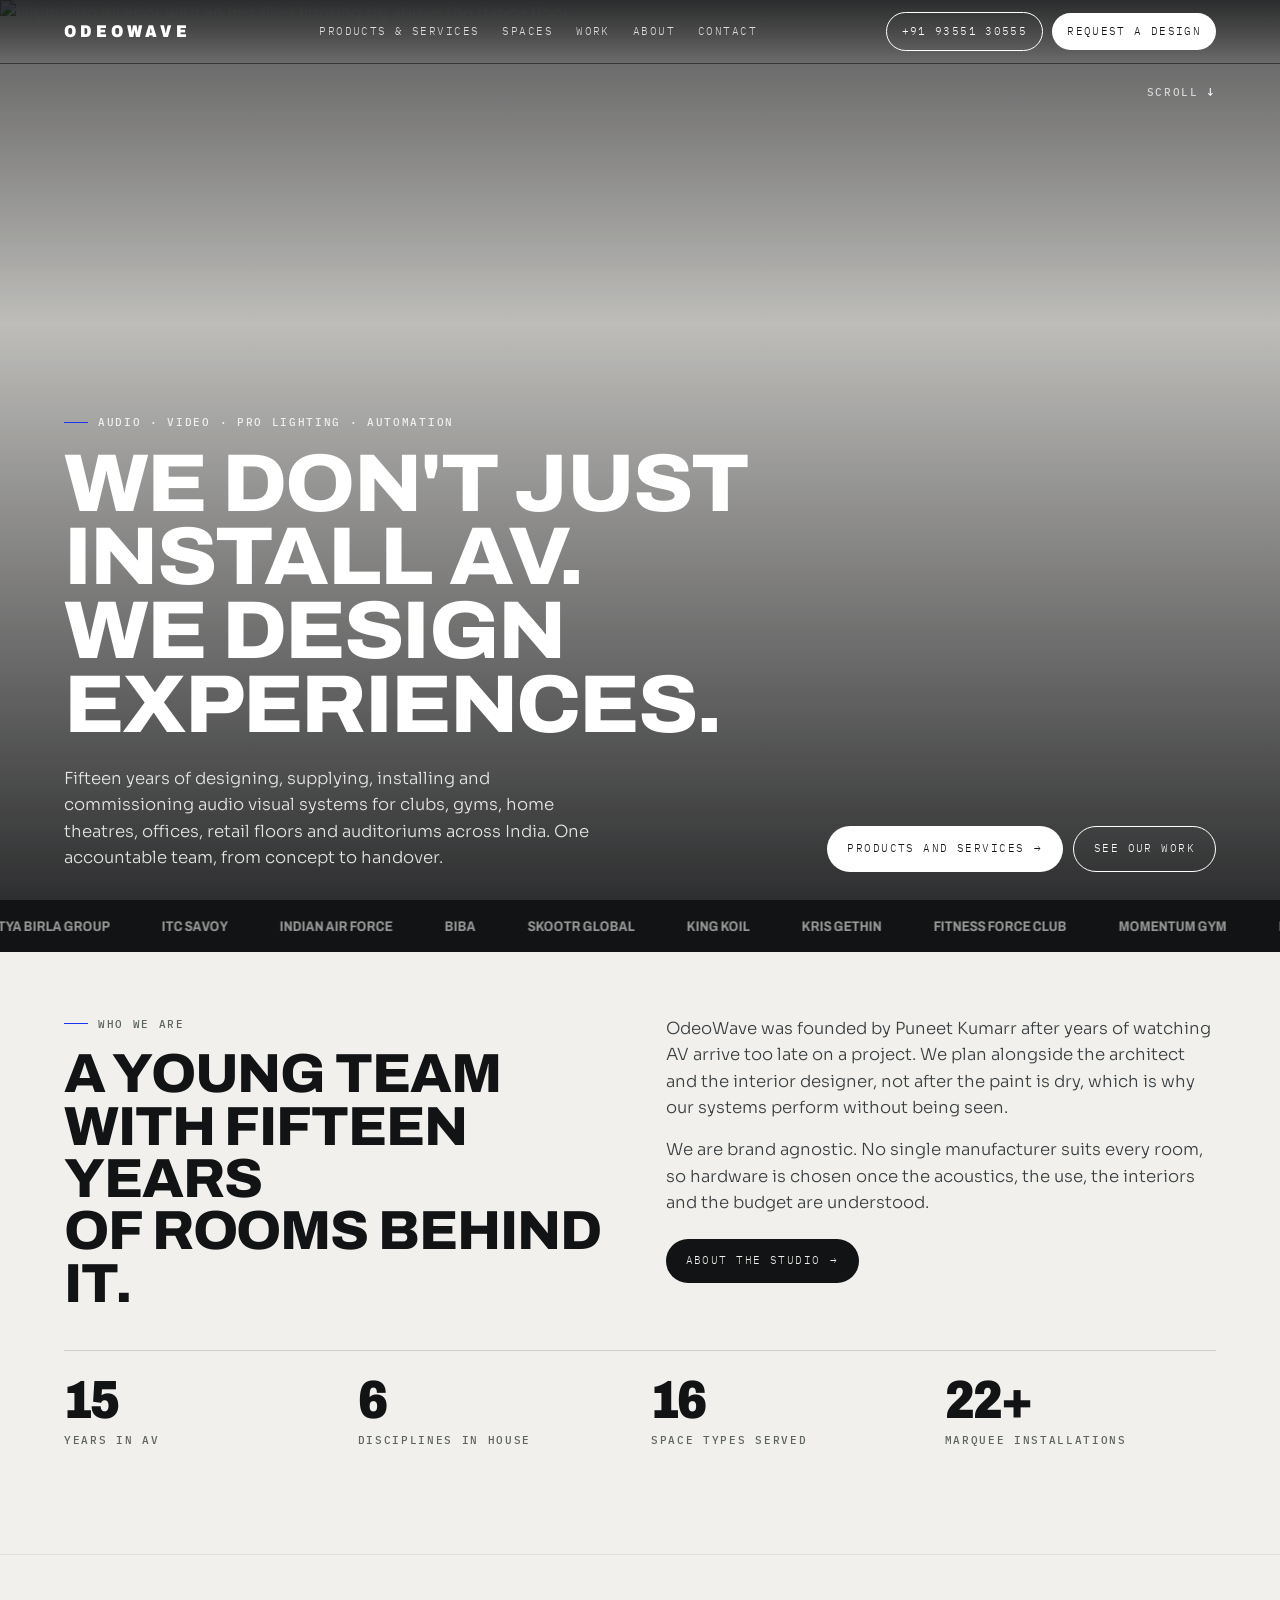
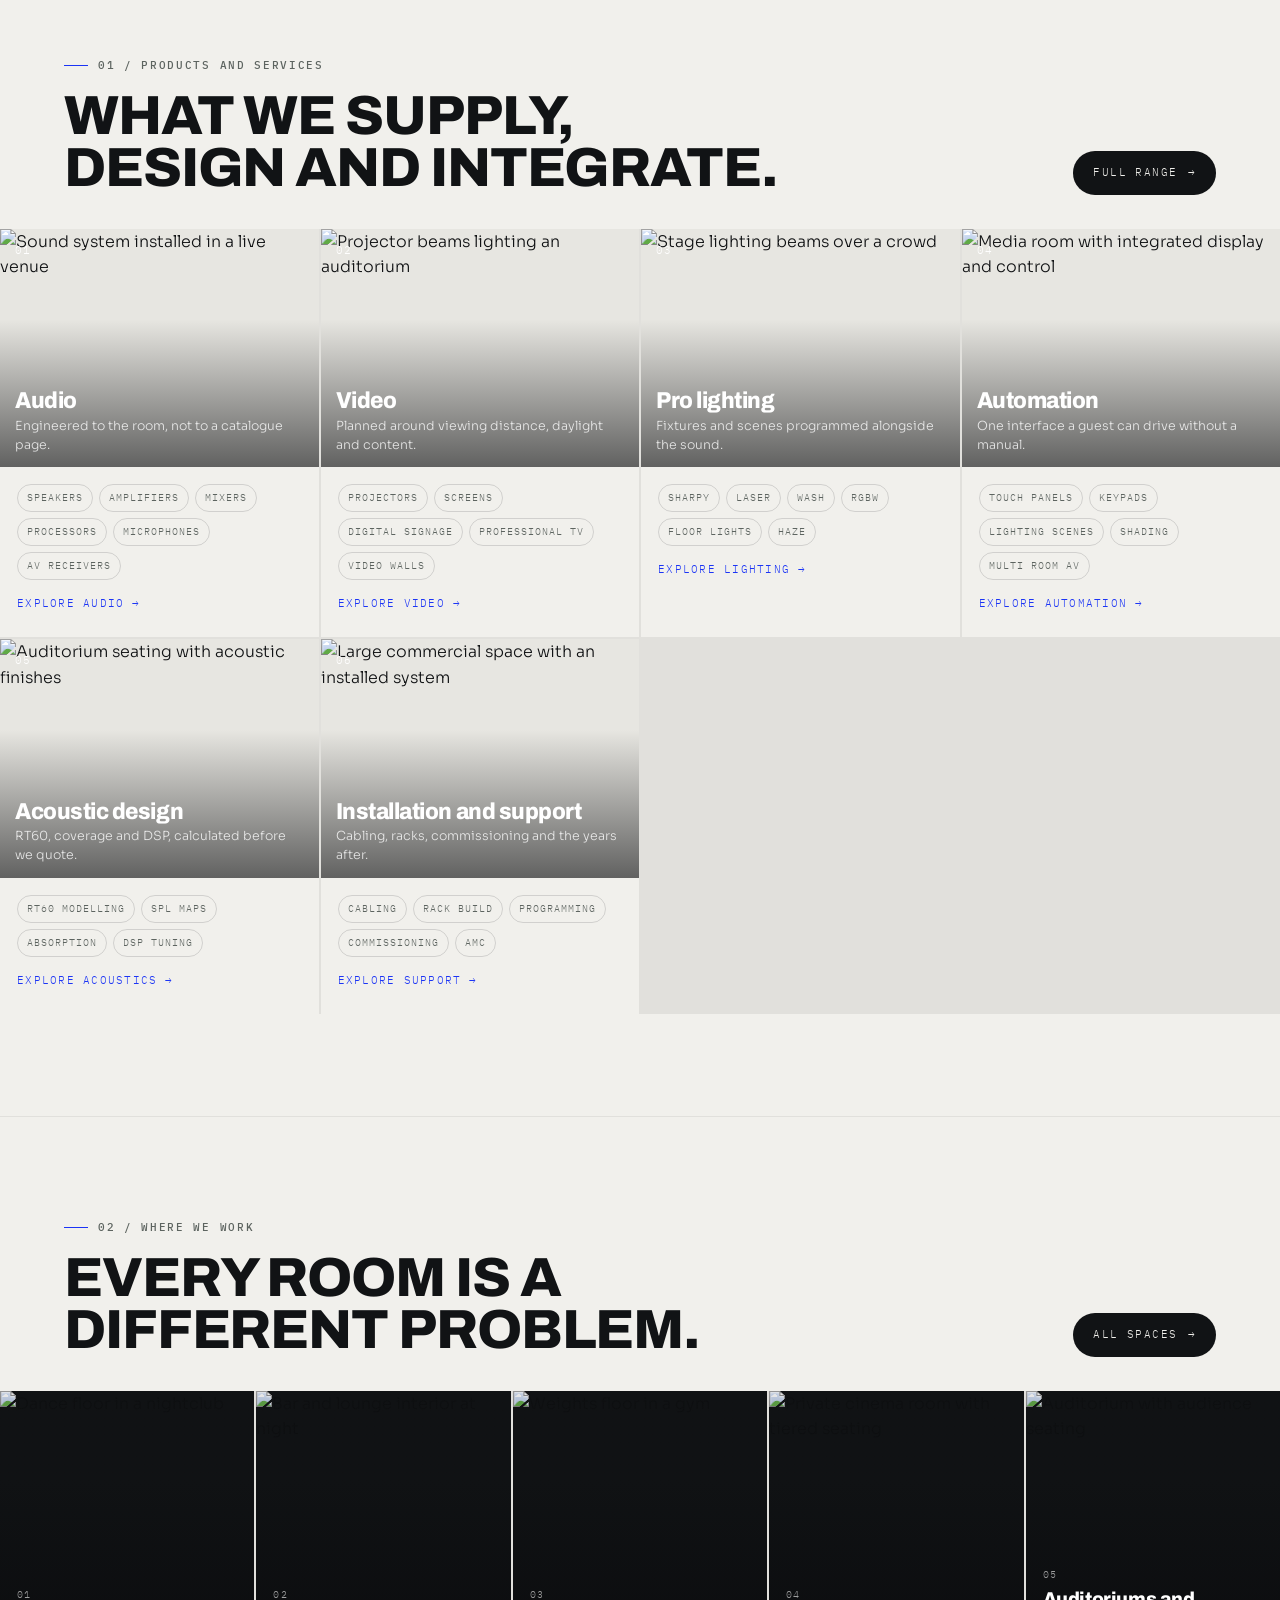
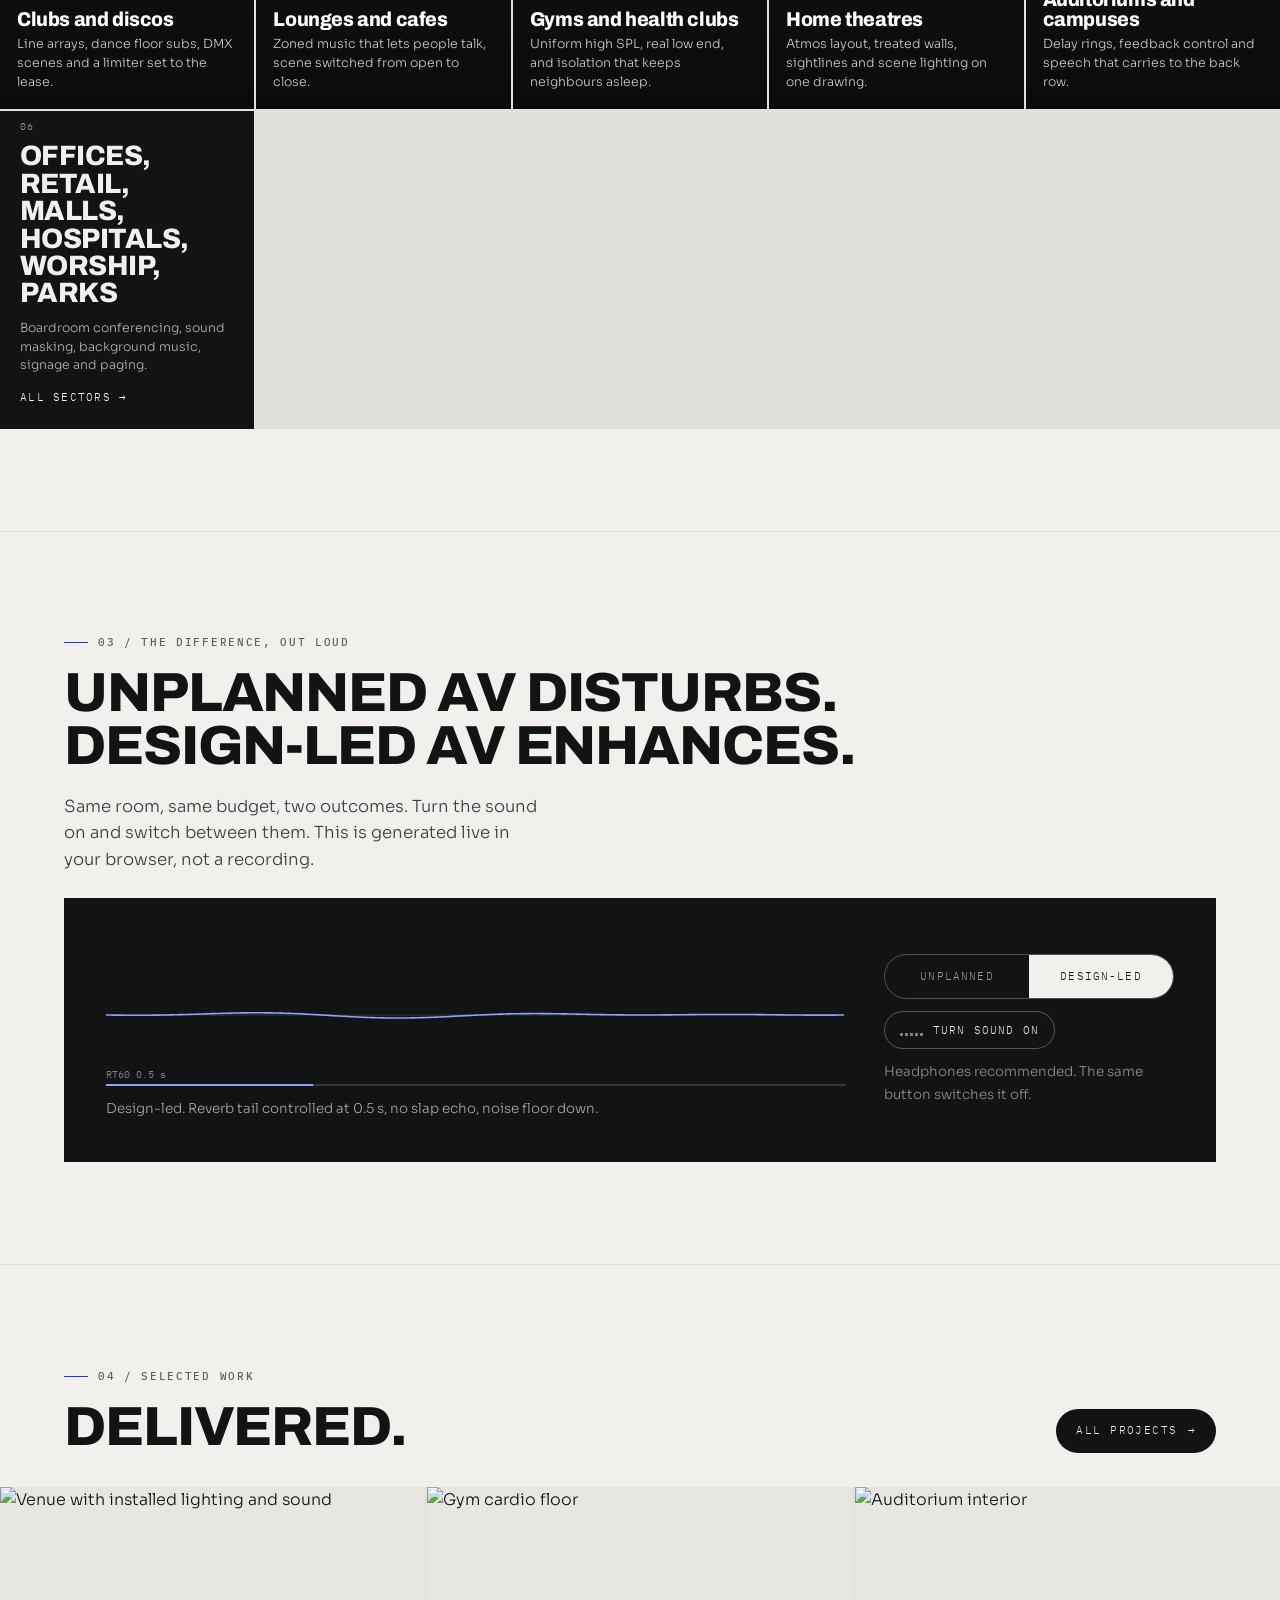
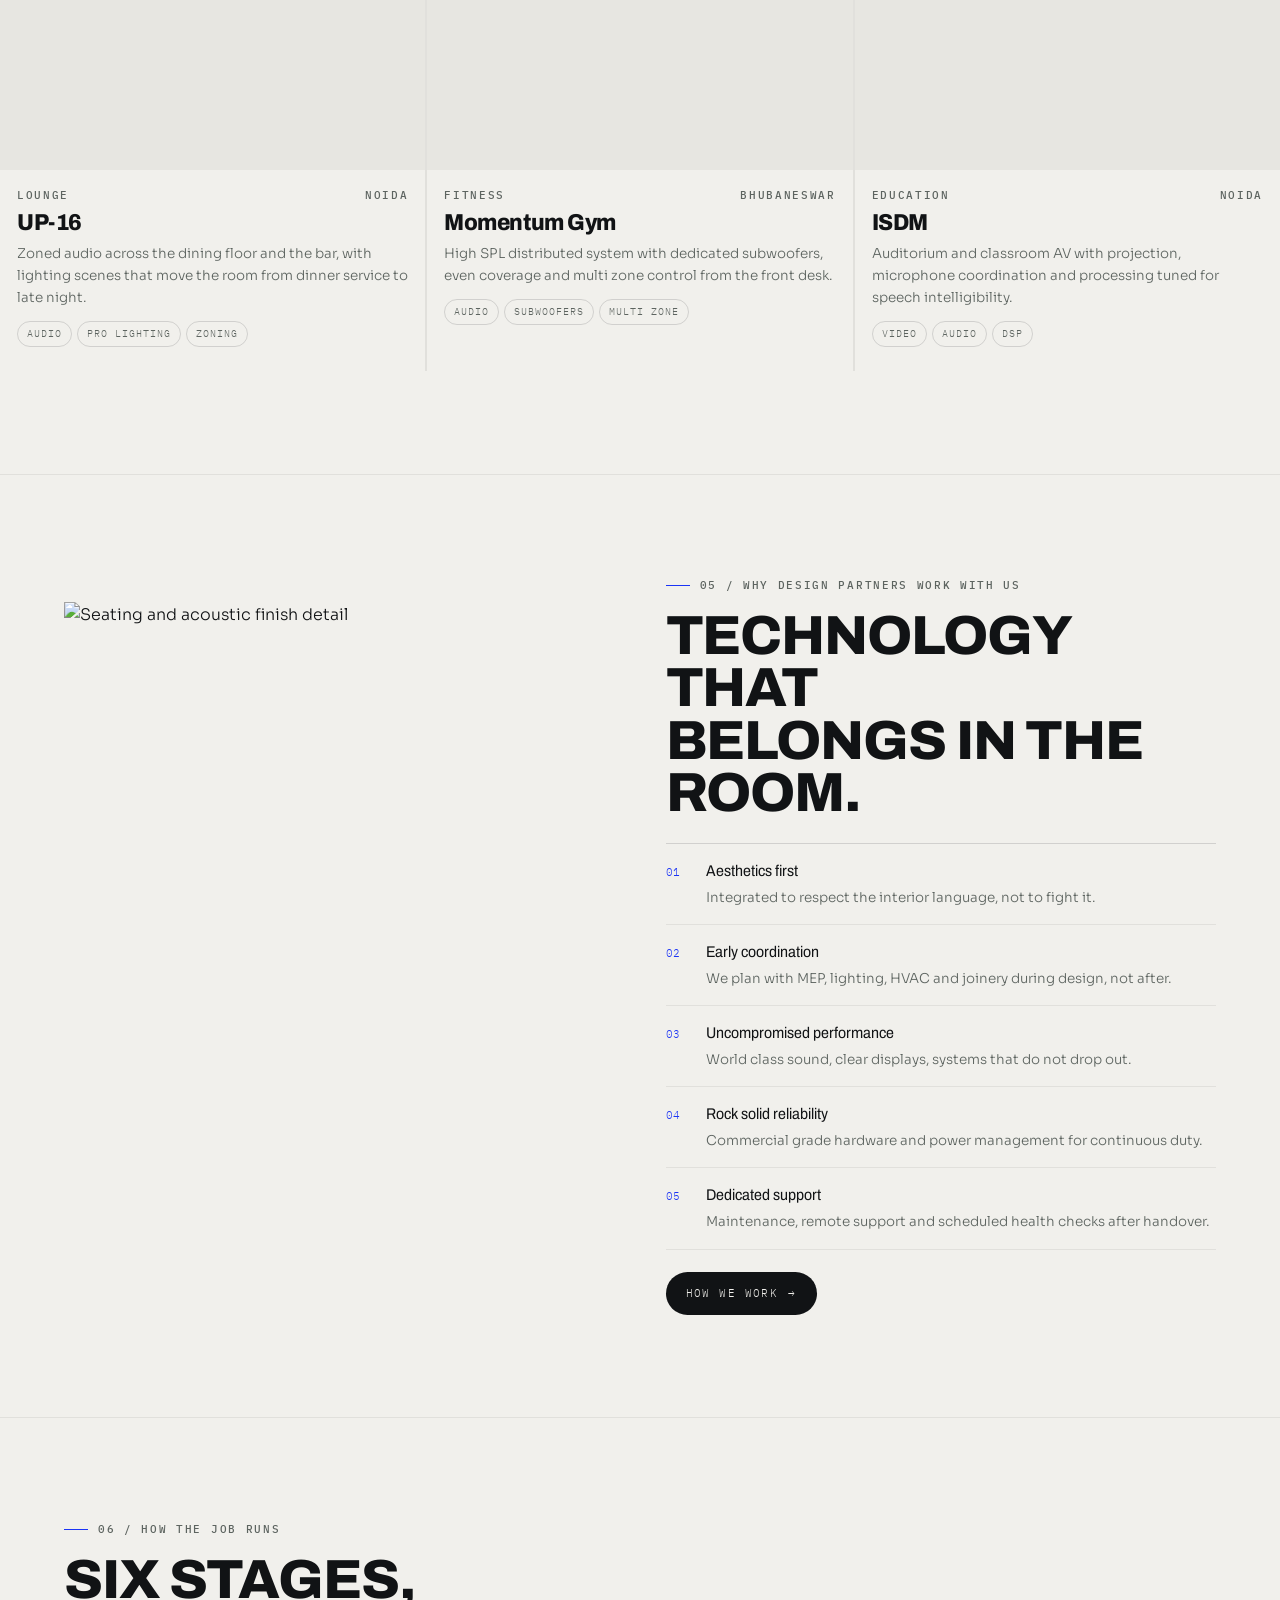
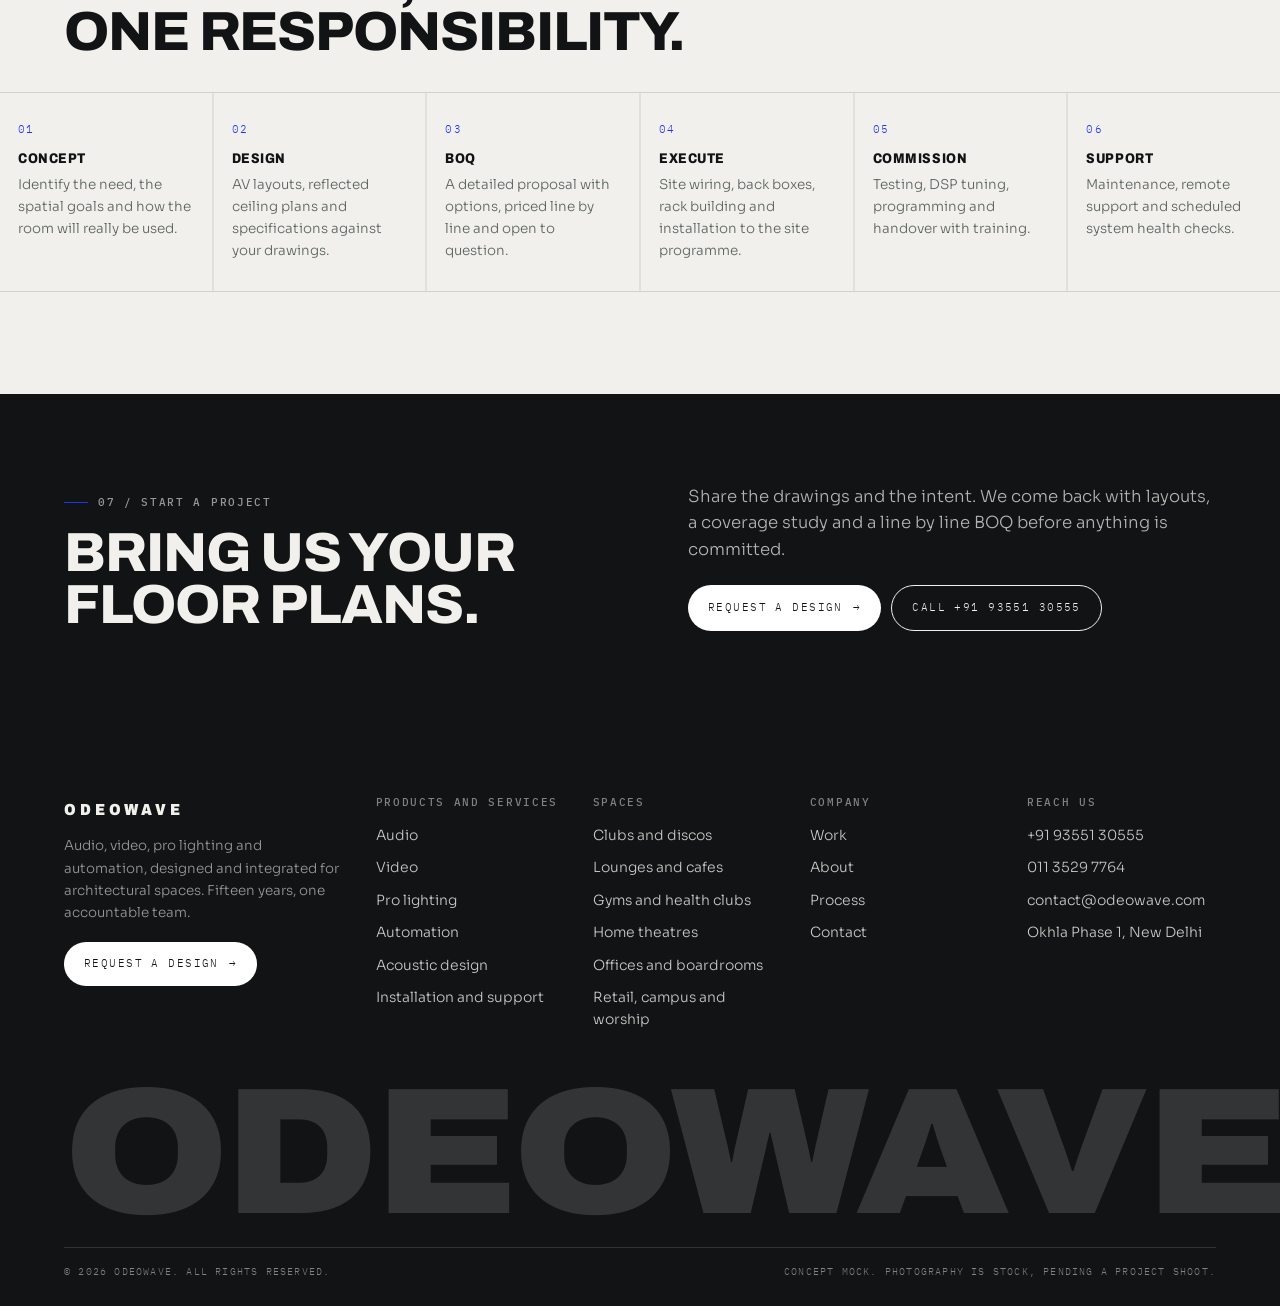
==== index.html @ 8ccaeb29 "first" ====
<!DOCTYPE html>
<html lang="en">
<head>
<meta charset="utf-8">
<meta name="viewport" content="width=device-width, initial-scale=1, viewport-fit=cover">
<title>ODEOWAVE. Audio, video, lighting and automation for architectural spaces.</title>
<meta name="description" content="OdeoWave designs, supplies, installs and commissions audio, video, pro lighting and automation systems for clubs, gyms, home theatres, offices, retail and auditoriums. Okhla, New Delhi.">
<meta name="theme-color" content="#F1F0EC">
<link rel="preconnect" href="https://fonts.googleapis.com">
<link rel="preconnect" href="https://fonts.gstatic.com" crossorigin>
<link href="https://fonts.googleapis.com/css2?family=Archivo:wdth,wght@62..125,400..900&family=IBM+Plex+Mono:wght@400;500&family=Sora:wght@200;300;400;600&display=swap" rel="stylesheet">
<link rel="stylesheet" href="ow.css">
</head>
<body data-page="home">
<div id="site-nav"></div>

<header class="hero">
  <div class="bg">
    <img src="https://images.unsplash.com/photo-1578736641330-3155e606cd40?fm=jpg&q=80&w=2200&auto=format&fit=crop"
         alt="Nightclub interior with an installed lighting rig above the dance floor" fetchpriority="high">
  </div>
  <div class="scrim"></div>
  <div class="scrollcue lbl">Scroll <b>&darr;</b></div>
  <div class="inner">
    <div class="eyebrow rv"><i></i><span class="lbl" style="color:rgba(255,255,255,.82)">Audio &middot; Video &middot; Pro lighting &middot; Automation</span></div>
    <h1 class="rv d1">We don't just install AV.<br> We design experiences.</h1>
    <div class="sub">
      <p class="lead rv d2">Fifteen years of designing, supplying, installing and commissioning audio visual
        systems for clubs, gyms, home theatres, offices, retail floors and auditoriums across India.
        One accountable team, from concept to handover.</p>
      <div class="btnrow rv d3">
        <a class="btn light" href="capabilities.html">Products and services <span class="ar">&rarr;</span></a>
        <a class="btn ghost" href="work.html">See our work</a>
      </div>
    </div>
  </div>
</header>

<div class="logostrip"><div class="run" id="run"></div></div>

<section class="sec tight">
  <div class="split top">
    <div>
      <div class="eyebrow rv"><i></i><span class="lbl">Who we are</span></div>
      <h2 class="rv d1">A young team<br> with fifteen years<br> of rooms behind it.</h2>
    </div>
    <div class="rv d2">
      <p class="lead">OdeoWave was founded by Puneet Kumarr after years of watching AV arrive too late on a
        project. We plan alongside the architect and the interior designer, not after the paint is dry,
        which is why our systems perform without being seen.</p>
      <p class="lead" style="margin-top:15px">We are brand agnostic. No single manufacturer suits every room,
        so hardware is chosen once the acoustics, the use, the interiors and the budget are understood.</p>
      <div class="btnrow" style="margin-top:22px"><a class="btn" href="about.html">About the studio <span class="ar">&rarr;</span></a></div>
    </div>
  </div>
  <div class="stats rv d2">
    <div class="stat"><b>15</b><span class="lbl">Years in AV</span></div>
    <div class="stat"><b>6</b><span class="lbl">Disciplines in house</span></div>
    <div class="stat"><b>16</b><span class="lbl">Space types served</span></div>
    <div class="stat"><b>22+</b><span class="lbl">Marquee installations</span></div>
  </div>
</section>

<section class="sec flush" id="services">
  <div class="head">
    <div>
      <div class="eyebrow rv"><i></i><span class="lbl">01 / Products and services</span></div>
      <h2 class="rv d1">What we supply,<br> design and integrate.</h2>
    </div>
    <a class="btn rv d2" href="capabilities.html">Full range <span class="ar">&rarr;</span></a>
  </div>

  <div class="grid-3 rv d1">
    <a class="card" href="capabilities.html#audio">
      <div class="ph">
        <img src="https://images.unsplash.com/photo-1544785316-6e58aed68a50?fm=jpg&q=75&w=1000&auto=format&fit=crop" alt="Sound system installed in a live venue" loading="lazy">
        <span class="num">01</span>
        <div class="cap"><h3>Audio</h3><p>Engineered to the room, not to a catalogue page.</p></div>
      </div>
      <div class="body">
        <ul><li>Speakers</li><li>Amplifiers</li><li>Mixers</li><li>Processors</li><li>Microphones</li><li>AV receivers</li></ul>
        <span class="go">Explore audio <span class="ar">&rarr;</span></span>
      </div>
    </a>
    <a class="card" href="capabilities.html#video">
      <div class="ph">
        <img src="https://images.unsplash.com/photo-1762541693135-fb989de961e1?fm=jpg&q=75&w=1000&auto=format&fit=crop" alt="Projector beams lighting an auditorium" loading="lazy">
        <span class="num">02</span>
        <div class="cap"><h3>Video</h3><p>Planned around viewing distance, daylight and content.</p></div>
      </div>
      <div class="body">
        <ul><li>Projectors</li><li>Screens</li><li>Digital signage</li><li>Professional TV</li><li>Video walls</li></ul>
        <span class="go">Explore video <span class="ar">&rarr;</span></span>
      </div>
    </a>
    <a class="card" href="capabilities.html#lighting">
      <div class="ph">
        <img src="https://images.unsplash.com/photo-1630395822970-acd6a691d97e?fm=jpg&q=75&w=1000&auto=format&fit=crop" alt="Stage lighting beams over a crowd" loading="lazy">
        <span class="num">03</span>
        <div class="cap"><h3>Pro lighting</h3><p>Fixtures and scenes programmed alongside the sound.</p></div>
      </div>
      <div class="body">
        <ul><li>Sharpy</li><li>Laser</li><li>Wash</li><li>RGBW</li><li>Floor lights</li><li>Haze</li></ul>
        <span class="go">Explore lighting <span class="ar">&rarr;</span></span>
      </div>
    </a>
    <a class="card" href="capabilities.html#automation">
      <div class="ph">
        <img src="https://images.unsplash.com/photo-1647471922959-e5515db63a28?fm=jpg&q=75&w=1000&auto=format&fit=crop" alt="Media room with integrated display and control" loading="lazy">
        <span class="num">04</span>
        <div class="cap"><h3>Automation</h3><p>One interface a guest can drive without a manual.</p></div>
      </div>
      <div class="body">
        <ul><li>Touch panels</li><li>Keypads</li><li>Lighting scenes</li><li>Shading</li><li>Multi room AV</li></ul>
        <span class="go">Explore automation <span class="ar">&rarr;</span></span>
      </div>
    </a>
    <a class="card" href="capabilities.html#acoustics">
      <div class="ph">
        <img src="https://images.unsplash.com/photo-1687773448285-50ee470e5583?fm=jpg&q=75&w=1000&auto=format&fit=crop" alt="Auditorium seating with acoustic finishes" loading="lazy">
        <span class="num">05</span>
        <div class="cap"><h3>Acoustic design</h3><p>RT60, coverage and DSP, calculated before we quote.</p></div>
      </div>
      <div class="body">
        <ul><li>RT60 modelling</li><li>SPL maps</li><li>Absorption</li><li>DSP tuning</li></ul>
        <span class="go">Explore acoustics <span class="ar">&rarr;</span></span>
      </div>
    </a>
    <a class="card" href="capabilities.html#service">
      <div class="ph">
        <img src="https://images.unsplash.com/photo-1623874514711-0f321325f318?fm=jpg&q=75&w=1000&auto=format&fit=crop" alt="Large commercial space with an installed system" loading="lazy">
        <span class="num">06</span>
        <div class="cap"><h3>Installation and support</h3><p>Cabling, racks, commissioning and the years after.</p></div>
      </div>
      <div class="body">
        <ul><li>Cabling</li><li>Rack build</li><li>Programming</li><li>Commissioning</li><li>AMC</li></ul>
        <span class="go">Explore support <span class="ar">&rarr;</span></span>
      </div>
    </a>
  </div>
</section>

<section class="sec flush" id="spaces">
  <div class="head">
    <div>
      <div class="eyebrow rv"><i></i><span class="lbl">02 / Where we work</span></div>
      <h2 class="rv d1">Every room is a<br> different problem.</h2>
    </div>
    <a class="btn rv d2" href="spaces.html">All spaces <span class="ar">&rarr;</span></a>
  </div>
  <div class="tiles rv d1">
    <a class="tile" href="spaces.html#clubs">
      <img src="https://images.unsplash.com/photo-1545128485-c400e7702796?fm=jpg&q=75&w=900&auto=format&fit=crop" alt="Dance floor in a nightclub" loading="lazy">
      <div class="txt"><span class="k">01</span><h3>Clubs and discos</h3><p>Line arrays, dance floor subs, DMX scenes and a limiter set to the lease.</p></div>
    </a>
    <a class="tile" href="spaces.html#lounges">
      <img src="https://images.unsplash.com/photo-1569924995012-c4c706bfcd51?fm=jpg&q=75&w=900&auto=format&fit=crop" alt="Bar and lounge interior at night" loading="lazy">
      <div class="txt"><span class="k">02</span><h3>Lounges and cafes</h3><p>Zoned music that lets people talk, scene switched from open to close.</p></div>
    </a>
    <a class="tile" href="spaces.html#gyms">
      <img src="https://images.unsplash.com/photo-1623874514711-0f321325f318?fm=jpg&q=75&w=900&auto=format&fit=crop" alt="Weights floor in a gym" loading="lazy">
      <div class="txt"><span class="k">03</span><h3>Gyms and health clubs</h3><p>Uniform high SPL, real low end, and isolation that keeps neighbours asleep.</p></div>
    </a>
    <a class="tile" href="spaces.html#theatres">
      <img src="https://images.unsplash.com/photo-1759230766134-e3ff1c27d20e?fm=jpg&q=75&w=900&auto=format&fit=crop" alt="Private cinema room with tiered seating" loading="lazy">
      <div class="txt"><span class="k">04</span><h3>Home theatres</h3><p>Atmos layout, treated walls, sightlines and scene lighting on one drawing.</p></div>
    </a>
    <a class="tile" href="spaces.html#campus">
      <img src="https://images.unsplash.com/photo-1621276336795-925346853745?fm=jpg&q=75&w=900&auto=format&fit=crop" alt="Auditorium with audience seating" loading="lazy">
      <div class="txt"><span class="k">05</span><h3>Auditoriums and campuses</h3><p>Delay rings, feedback control and speech that carries to the back row.</p></div>
    </a>
    <a class="tile type" href="spaces.html#more">
      <div class="txt">
        <span class="k">06</span>
        <h3>Offices, retail,<br> malls, hospitals,<br> worship, parks</h3>
        <p style="color:rgba(241,240,236,.72);margin-top:12px">Boardroom conferencing, sound masking,
          background music, signage and paging.</p>
        <span class="go" style="color:#fff;display:inline-flex;gap:8px;margin-top:14px;font-family:var(--mono);font-size:10.5px;letter-spacing:.12em;text-transform:uppercase">All sectors <span class="ar">&rarr;</span></span>
      </div>
    </a>
  </div>
</section>

<section class="sec" id="demo">
  <div class="eyebrow rv"><i></i><span class="lbl">03 / The difference, out loud</span></div>
  <div class="head" style="margin-bottom:24px">
    <h2 class="rv d1">Unplanned AV disturbs.<br> Design-led AV enhances.</h2>
    <p class="lead rv d2" style="max-width:40ch">Same room, same budget, two outcomes. Turn the sound on and
      switch between them. This is generated live in your browser, not a recording.</p>
  </div>
  <div class="demo rv d2">
    <div>
      <canvas id="dCv" aria-hidden="true"></canvas>
      <p class="small" id="dTxt" style="color:rgba(241,240,236,.66);margin-top:8px">
        Design-led. Reverb tail controlled at 0.5 s, no slap echo, noise floor down.</p>
    </div>
    <div>
      <div class="switch" role="group" aria-label="Compare approaches">
        <button id="dRaw" aria-pressed="false">Unplanned</button>
        <button id="dFix" aria-pressed="true">Design-led</button>
      </div>
      <button class="snd" id="snd" aria-pressed="false">
        <span class="meter" id="meter"><i></i><i></i><i></i><i></i><i></i></span>
        <span id="sndTxt">Turn sound on</span>
      </button>
      <p class="small" style="color:rgba(241,240,236,.55);margin-top:12px">Headphones recommended.
        The same button switches it off.</p>
    </div>
  </div>
</section>

<section class="sec flush" id="work">
  <div class="head">
    <div>
      <div class="eyebrow rv"><i></i><span class="lbl">04 / Selected work</span></div>
      <h2 class="rv d1">Delivered.</h2>
    </div>
    <a class="btn rv d2" href="work.html">All projects <span class="ar">&rarr;</span></a>
  </div>
  <div class="proj rv d1">
    <a class="pcard" href="work.html">
      <div class="ph"><img src="https://images.unsplash.com/photo-1574155376612-bfa4ed8aabfd?fm=jpg&q=75&w=1000&auto=format&fit=crop" alt="Venue with installed lighting and sound" loading="lazy"></div>
      <div class="meta">
        <div class="row"><span class="lbl">Lounge</span><span class="lbl">Noida</span></div>
        <h3>UP-16</h3>
        <p class="small">Zoned audio across the dining floor and the bar, with lighting scenes that move the
          room from dinner service to late night.</p>
        <div class="sp"><span>Audio</span><span>Pro lighting</span><span>Zoning</span></div>
      </div>
    </a>
    <a class="pcard" href="work.html">
      <div class="ph"><img src="https://images.unsplash.com/photo-1761971976282-b2bb051a5474?fm=jpg&q=75&w=1000&auto=format&fit=crop" alt="Gym cardio floor" loading="lazy"></div>
      <div class="meta">
        <div class="row"><span class="lbl">Fitness</span><span class="lbl">Bhubaneswar</span></div>
        <h3>Momentum Gym</h3>
        <p class="small">High SPL distributed system with dedicated subwoofers, even coverage and multi zone
          control from the front desk.</p>
        <div class="sp"><span>Audio</span><span>Subwoofers</span><span>Multi zone</span></div>
      </div>
    </a>
    <a class="pcard" href="work.html">
      <div class="ph"><img src="https://images.unsplash.com/photo-1749900075879-5b8fd33be4f5?fm=jpg&q=75&w=1000&auto=format&fit=crop" alt="Auditorium interior" loading="lazy"></div>
      <div class="meta">
        <div class="row"><span class="lbl">Education</span><span class="lbl">Noida</span></div>
        <h3>ISDM</h3>
        <p class="small">Auditorium and classroom AV with projection, microphone coordination and processing
          tuned for speech intelligibility.</p>
        <div class="sp"><span>Video</span><span>Audio</span><span>DSP</span></div>
      </div>
    </a>
  </div>
</section>

<section class="sec" id="why">
  <div class="split">
    <div class="ph rv">
      <img src="https://images.unsplash.com/photo-1687773449677-2d9a4c76f66e?fm=jpg&q=75&w=1000&auto=format&fit=crop" alt="Seating and acoustic finish detail" loading="lazy">
    </div>
    <div class="rv d1">
      <div class="eyebrow"><i></i><span class="lbl">05 / Why design partners work with us</span></div>
      <h2>Technology that<br> belongs in the room.</h2>
      <ul class="reasons">
        <li><span>01</span><div><b>Aesthetics first</b><p class="small">Integrated to respect the interior language, not to fight it.</p></div></li>
        <li><span>02</span><div><b>Early coordination</b><p class="small">We plan with MEP, lighting, HVAC and joinery during design, not after.</p></div></li>
        <li><span>03</span><div><b>Uncompromised performance</b><p class="small">World class sound, clear displays, systems that do not drop out.</p></div></li>
        <li><span>04</span><div><b>Rock solid reliability</b><p class="small">Commercial grade hardware and power management for continuous duty.</p></div></li>
        <li><span>05</span><div><b>Dedicated support</b><p class="small">Maintenance, remote support and scheduled health checks after handover.</p></div></li>
      </ul>
      <div class="btnrow" style="margin-top:22px"><a class="btn" href="about.html">How we work <span class="ar">&rarr;</span></a></div>
    </div>
  </div>
</section>

<section class="sec flush" id="process">
  <div class="head">
    <div>
      <div class="eyebrow rv"><i></i><span class="lbl">06 / How the job runs</span></div>
      <h2 class="rv d1">Six stages,<br> one responsibility.</h2>
    </div>
  </div>
  <div class="steps rv d1">
    <div class="step"><span class="n">01</span><h4>Concept</h4><p class="small">Identify the need, the spatial goals and how the room will really be used.</p></div>
    <div class="step"><span class="n">02</span><h4>Design</h4><p class="small">AV layouts, reflected ceiling plans and specifications against your drawings.</p></div>
    <div class="step"><span class="n">03</span><h4>BOQ</h4><p class="small">A detailed proposal with options, priced line by line and open to question.</p></div>
    <div class="step"><span class="n">04</span><h4>Execute</h4><p class="small">Site wiring, back boxes, rack building and installation to the site programme.</p></div>
    <div class="step"><span class="n">05</span><h4>Commission</h4><p class="small">Testing, DSP tuning, programming and handover with training.</p></div>
    <div class="step"><span class="n">06</span><h4>Support</h4><p class="small">Maintenance, remote support and scheduled system health checks.</p></div>
  </div>
</section>

<section class="band">
  <div>
    <div class="eyebrow"><i></i><span class="lbl" style="color:rgba(241,240,236,.6)">07 / Start a project</span></div>
    <h2>Bring us your<br> floor plans.</h2>
  </div>
  <div style="max-width:44ch">
    <p class="lead">Share the drawings and the intent. We come back with layouts, a coverage study and a line
      by line BOQ before anything is committed.</p>
    <div class="btnrow" style="margin-top:22px">
      <a class="btn light" href="contact.html">Request a design <span class="ar">&rarr;</span></a>
      <a class="btn ghost" href="tel:+919355130555">Call +91 93551 30555</a>
    </div>
  </div>
</section>

<div id="site-footer"></div>
<script src="ow.js"></script>
</body>
</html>
---- ow.css ----
/* ============================================================
   ODEOWAVE. Pitch mock. Shared stylesheet.
   Breakpoints: 1180 / 980 / 820 / 640 / 430
   ============================================================ */
:root{
  --paper:#F1F0EC; --paper-2:#E7E6E1; --ink:#111315; --ink-soft:#3A3F42;
  --mute:#5D6460; --line:rgba(17,19,21,.14); --line-soft:rgba(17,19,21,.07);
  --signal:#1B34F5; --hot:#D2551F;
  --pad:clamp(18px,5vw,80px);
  --display:"Archivo","Helvetica Neue",Arial,sans-serif;
  --body:"Sora","Helvetica Neue",Arial,sans-serif;
  --mono:"IBM Plex Mono",ui-monospace,Menlo,monospace;
  --nav-h:64px;
}
*{box-sizing:border-box}
html,body{margin:0;padding:0;max-width:100%}
html{scroll-behavior:smooth;-webkit-text-size-adjust:100%}
body{background:var(--paper);color:var(--ink);font-family:var(--body);font-weight:300;font-size:16px;
  line-height:1.6;-webkit-font-smoothing:antialiased;overflow-x:hidden}
body.lock{overflow:hidden}
img{display:block;max-width:100%;height:auto}
a{color:inherit;text-decoration:none}
button{font:inherit;color:inherit;background:none;border:0;cursor:pointer}
:focus-visible{outline:2px solid var(--signal);outline-offset:3px}
::selection{background:var(--signal);color:#fff}

h1,h2,h3,h4{margin:0;font-family:var(--display);font-weight:800;line-height:.98;letter-spacing:-.02em;
  overflow-wrap:break-word}
h1{font-size:clamp(34px,6.4vw,104px);line-height:.9;font-variation-settings:"wdth" 106;text-transform:uppercase}
h2{font-size:clamp(26px,4.3vw,60px);font-variation-settings:"wdth" 102;text-transform:uppercase;line-height:.95}
h3{font-size:clamp(17px,1.8vw,23px);font-variation-settings:"wdth" 94}
h4{font-size:14px;font-variation-settings:"wdth" 86;text-transform:uppercase;letter-spacing:.04em}
p{margin:0}
.lead{font-size:clamp(15px,1.3vw,18.5px);line-height:1.6;color:var(--ink-soft);max-width:62ch}
.small{font-size:13.5px;color:var(--mute);line-height:1.65}
.lbl{font-family:var(--mono);font-size:10.5px;font-weight:500;letter-spacing:.16em;text-transform:uppercase;color:var(--mute)}
.lbl b{color:var(--ink);font-weight:500}
.eyebrow{display:flex;align-items:center;gap:10px;margin-bottom:16px;flex-wrap:wrap}
.eyebrow i{display:block;width:24px;height:1px;background:var(--signal);font-style:normal;flex:none}

/* ---------------- nav ---------------- */
.nav{position:fixed;top:0;left:0;right:0;z-index:70;min-height:var(--nav-h);display:flex;align-items:center;
  justify-content:space-between;gap:12px;padding:0 var(--pad);
  border-bottom:1px solid transparent;transition:background .4s,border-color .4s,color .4s}
.nav.solid{background:rgba(241,240,236,.94);backdrop-filter:blur(12px);border-color:var(--line-soft)}
.nav.onhero{color:#fff;background:linear-gradient(180deg,rgba(8,9,11,.55),rgba(8,9,11,0))}
.nav.onhero.solid{background:linear-gradient(180deg,rgba(8,9,11,.72),rgba(8,9,11,.28));
  backdrop-filter:blur(6px);border-color:rgba(255,255,255,.14)}
.nav.onhero .navlinks a{opacity:.82}
.nav.onhero .navlinks a:hover,.nav.onhero .navlinks a[aria-current="page"]{opacity:1}
.brand{font-family:var(--display);font-weight:900;font-size:17px;letter-spacing:.24em;
  font-variation-settings:"wdth" 86;white-space:nowrap}
.navlinks{display:flex;gap:clamp(14px,1.8vw,26px)}
.navlinks a{font-family:var(--mono);font-size:11px;letter-spacing:.13em;text-transform:uppercase;
  opacity:.72;transition:opacity .3s;white-space:nowrap}
.navlinks a:hover,.navlinks a[aria-current="page"]{opacity:1}
.navright{display:flex;gap:9px;align-items:center}
.burger{display:none;width:42px;height:42px;border:1px solid currentColor;border-radius:50%;
  align-items:center;justify-content:center;flex-direction:column;gap:4px;opacity:.85;flex:none}
.burger i{display:block;width:15px;height:1.4px;background:currentColor;transition:transform .35s,opacity .3s}
body.menu .burger i:nth-child(1){transform:translateY(5.4px) rotate(45deg)}
body.menu .burger i:nth-child(2){opacity:0}
body.menu .burger i:nth-child(3){transform:translateY(-5.4px) rotate(-45deg)}

.drawer{position:fixed;inset:0;z-index:65;background:var(--ink);color:var(--paper);
  padding:calc(var(--nav-h) + 26px) var(--pad) 34px;display:flex;flex-direction:column;
  justify-content:space-between;gap:24px;opacity:0;visibility:hidden;transform:translateY(-12px);
  transition:opacity .4s,transform .45s cubic-bezier(.2,.7,.2,1),visibility .4s;overflow-y:auto}
body.menu .drawer{opacity:1;visibility:visible;transform:none}
.drawer nav a{display:block;font-family:var(--display);font-weight:800;font-variation-settings:"wdth" 96;
  font-size:clamp(26px,7.4vw,42px);text-transform:uppercase;padding:9px 0;letter-spacing:-.02em;
  border-bottom:1px solid rgba(241,240,236,.12)}
.drawer nav a:last-child{border-bottom:0}
.drawer .foot a{display:block;padding:3px 0;color:rgba(241,240,236,.8);font-size:15px}
.drawer .foot{display:grid;grid-template-columns:repeat(auto-fit,minmax(min(100%,180px),1fr));gap:18px}

.btn{display:inline-flex;align-items:center;gap:10px;background:var(--ink);color:var(--paper);
  padding:13px 20px;border-radius:100px;font-family:var(--mono);font-size:11px;letter-spacing:.13em;
  text-transform:uppercase;transition:background .35s,color .35s;white-space:nowrap;text-align:center}
.btn:hover{background:var(--signal);color:#fff}
.btn .ar{transition:transform .4s cubic-bezier(.2,.7,.2,1)}
.btn:hover .ar{transform:translateX(5px)}
.btn.ghost{background:none;color:currentColor;border:1px solid currentColor}
/* never use currentColor for the hover background: it resolves against the new
   colour and the label disappears. Explicit pairs per context instead. */
.btn.ghost:hover{background:var(--ink);color:var(--paper);border-color:var(--ink)}
.hero .btn.ghost:hover,.pagehero .btn.ghost:hover,.band .btn.ghost:hover,
.nav.onhero .btn.ghost:hover,footer .btn.ghost:hover{
  background:var(--paper);color:var(--ink);border-color:var(--paper)}
.btn.light{background:#fff;color:var(--ink)}
.btn.light:hover{background:var(--signal);color:#fff}
.btn.sm{padding:10px 15px;font-size:10.5px}
.btn.full{width:100%;justify-content:center}
.btnrow{display:flex;gap:10px;flex-wrap:wrap}

/* ---------------- layout ---------------- */
.sec{padding:clamp(56px,8vw,120px) var(--pad);position:relative}
.sec.tight{padding-top:clamp(40px,5vw,66px)}
.sec.flush{padding-left:0;padding-right:0}
.sec.flush > .head,.sec.flush > .intro{padding:0 var(--pad)}
.sec+.sec{border-top:1px solid var(--line-soft)}
.head{display:flex;justify-content:space-between;align-items:flex-end;gap:22px;flex-wrap:wrap;margin-bottom:34px}
.pagehead{padding:calc(var(--nav-h) + clamp(44px,7vw,92px)) var(--pad) clamp(30px,4.4vw,56px)}
.pagehead .lead{margin-top:20px}

.rv{opacity:0;transform:translateY(18px);transition:opacity .8s cubic-bezier(.2,.7,.2,1),transform .8s cubic-bezier(.2,.7,.2,1)}
.rv.in{opacity:1;transform:none}
.d1{transition-delay:.06s}.d2{transition-delay:.12s}.d3{transition-delay:.18s}.d4{transition-delay:.24s}

/* ---------------- hero ---------------- */
.hero{position:relative;min-height:100svh;display:flex;flex-direction:column;justify-content:flex-end;
  color:#fff;overflow:hidden}
.hero .bg{position:absolute;inset:0}
.hero .bg img{width:100%;height:100%;object-fit:cover;transform:scale(1.06);animation:zoom 18s ease-out forwards}
@keyframes zoom{to{transform:scale(1)}}
.hero .scrim{position:absolute;inset:0;
  background:linear-gradient(180deg,rgba(8,9,11,.66) 0%,rgba(8,9,11,.22) 36%,rgba(8,9,11,.84) 100%)}
.hero .inner{position:relative;padding:0 var(--pad) 28px;width:100%}
.hero h1{max-width:16ch}
.hero .sub{display:flex;justify-content:space-between;align-items:flex-end;gap:26px;flex-wrap:wrap;margin-top:24px}
.hero .lead{color:rgba(255,255,255,.85);max-width:46ch}
.hero .lbl{color:rgba(255,255,255,.7)}
.hero .lbl b{color:#fff}
.scrollcue{position:absolute;right:var(--pad);top:calc(var(--nav-h) + 20px);text-align:right}
.pagehero{position:relative;min-height:clamp(320px,52vh,520px);display:flex;align-items:flex-end;
  color:#fff;overflow:hidden}
.pagehero .bg{position:absolute;inset:0}
.pagehero .bg img{width:100%;height:100%;object-fit:cover}
.pagehero .scrim{position:absolute;inset:0;
  background:linear-gradient(180deg,rgba(8,9,11,.62) 0%,rgba(8,9,11,.3) 45%,rgba(8,9,11,.8) 100%)}
.pagehero .inner{position:relative;padding:0 var(--pad) 32px;width:100%}
.pagehero .lead{color:rgba(255,255,255,.85);margin-top:18px}

.logostrip{background:var(--ink);color:var(--paper);padding:13px 0;overflow:hidden;white-space:nowrap}
.logostrip .run{display:inline-block;will-change:transform}
.logostrip span{font-family:var(--display);font-weight:700;font-size:14px;font-variation-settings:"wdth" 84;
  padding:0 26px;opacity:.6;text-transform:uppercase}

/* ---------------- stats ---------------- */
.stats{display:grid;grid-template-columns:repeat(auto-fit,minmax(min(100%,150px),1fr));gap:22px;margin-top:40px;
  border-top:1px solid var(--line);padding-top:24px}
.stat b{display:block;font-family:var(--display);font-weight:900;font-size:clamp(30px,4.2vw,54px);
  font-variation-settings:"wdth" 82;line-height:.95;letter-spacing:-.03em}

/* ---------------- cards ---------------- */
.grid-3{display:grid;grid-template-columns:repeat(auto-fit,minmax(min(100%,290px),1fr));gap:2px;background:var(--line-soft)}
.card{position:relative;background:var(--paper);overflow:hidden;display:block}
.card .ph{position:relative;aspect-ratio:4/3;overflow:hidden;background:var(--paper-2)}
.card .ph img{width:100%;height:100%;object-fit:cover;filter:saturate(.86);
  transition:transform 1.1s cubic-bezier(.2,.7,.2,1),filter .6s}
.card:hover .ph img{transform:scale(1.06);filter:saturate(1)}
.card .ph::after{content:"";position:absolute;inset:0;
  background:linear-gradient(180deg,rgba(8,9,11,0) 38%,rgba(8,9,11,.6))}
.card .num{position:absolute;left:15px;top:13px;z-index:2;color:#fff;font-family:var(--mono);font-size:10.5px;letter-spacing:.14em}
.card .cap{position:absolute;left:15px;right:15px;bottom:13px;z-index:2;color:#fff}
.card .cap h3{margin-bottom:4px}
.card .cap p{font-size:12.5px;color:rgba(255,255,255,.8);line-height:1.5}
.card .body{padding:17px 17px 22px}
.card .body ul{margin:0;padding:0;list-style:none;display:flex;flex-wrap:wrap;gap:6px}
.card .body li,.pill{font-family:var(--mono);font-size:10px;letter-spacing:.1em;text-transform:uppercase;
  color:var(--mute);border:1px solid var(--line);border-radius:100px;padding:5px 9px}
.card .go{display:inline-flex;gap:8px;align-items:center;margin-top:15px;font-family:var(--mono);font-size:10.5px;
  letter-spacing:.12em;text-transform:uppercase;color:var(--signal)}

/* ---------------- tiles ---------------- */
.tiles{display:grid;grid-template-columns:repeat(auto-fit,minmax(min(100%,250px),1fr));gap:2px;background:var(--line-soft)}
.tile{position:relative;aspect-ratio:4/5;overflow:hidden;display:block;background:var(--ink)}
.tile img{width:100%;height:100%;object-fit:cover;filter:saturate(.8) contrast(1.03);
  transition:transform 1.2s cubic-bezier(.2,.7,.2,1)}
.tile:hover img{transform:scale(1.07)}
.tile::after{content:"";position:absolute;inset:0;
  background:linear-gradient(180deg,rgba(8,9,11,.1) 28%,rgba(8,9,11,.82))}
.tile .txt{position:absolute;left:17px;right:17px;bottom:17px;z-index:2;color:#fff}
.tile .txt h3{font-size:clamp(17px,2vw,20px)}
.tile .txt p{font-size:12.5px;color:rgba(255,255,255,.78);margin-top:6px;line-height:1.5}
.tile .txt .k{font-family:var(--mono);font-size:10px;letter-spacing:.12em;text-transform:uppercase;
  color:rgba(255,255,255,.6);display:block;margin-bottom:7px}
.tile.type{background:var(--ink);display:flex;align-items:flex-end;padding:20px}
.tile.type::after{display:none}
.tile.type .txt{position:static;color:var(--paper)}
.tile.type h3{font-size:clamp(20px,2.3vw,28px);text-transform:uppercase;font-variation-settings:"wdth" 98}

/* ---------------- project cards ---------------- */
.proj{display:grid;grid-template-columns:repeat(auto-fit,minmax(min(100%,300px),1fr));gap:2px;background:var(--line-soft)}
.pcard{background:var(--paper);display:block;overflow:hidden}
.pcard .ph{aspect-ratio:3/2;overflow:hidden;background:var(--paper-2)}
.pcard .ph img{width:100%;height:100%;object-fit:cover;transition:transform 1.1s cubic-bezier(.2,.7,.2,1)}
.pcard:hover .ph img{transform:scale(1.05)}
.pcard .meta{padding:17px 17px 24px}
.pcard .meta .row{display:flex;justify-content:space-between;gap:10px;align-items:baseline}
.pcard .meta h3{margin:8px 0 8px}
.pcard .meta .sp{display:flex;flex-wrap:wrap;gap:5px;margin-top:12px}
.pcard .meta .sp span{font-family:var(--mono);font-size:10px;letter-spacing:.1em;text-transform:uppercase;
  color:var(--mute);border:1px solid var(--line);border-radius:100px;padding:4px 9px}

/* ---------------- split rows ---------------- */
.split{display:grid;grid-template-columns:minmax(0,1fr) minmax(0,1fr);gap:clamp(22px,4vw,60px);align-items:center}
.split.top{align-items:start}
.split .ph img{width:100%;aspect-ratio:4/5;object-fit:cover}
.split .ph.wide img{aspect-ratio:3/2}
.reasons{list-style:none;margin:24px 0 0;padding:0;border-top:1px solid var(--line)}
.reasons li{padding:15px 0;border-bottom:1px solid var(--line-soft);display:grid;
  grid-template-columns:28px 1fr;gap:12px;align-items:baseline;transition:padding-left .4s}
.reasons li:hover{padding-left:8px}
.reasons li span{font-family:var(--mono);font-size:10.5px;color:var(--signal)}
.reasons li b{font-weight:400;font-family:var(--display);font-size:15.5px;
  font-variation-settings:"wdth" 90;display:block;margin-bottom:3px}

/* ---------------- capability rows ---------------- */
.capsec{padding:clamp(48px,7vw,94px) var(--pad);border-bottom:1px solid var(--line-soft);scroll-margin-top:var(--nav-h)}
.capgrid{display:grid;grid-template-columns:minmax(0,1fr) minmax(0,1.05fr);gap:clamp(22px,4vw,58px);align-items:start}
.capgrid img{width:100%;aspect-ratio:3/2;object-fit:cover}
.list{list-style:none;margin:20px 0 0;padding:0;border-top:1px solid var(--line)}
.list li{padding:12px 0;border-bottom:1px solid var(--line-soft);display:grid;
  grid-template-columns:24px 1fr;gap:12px;align-items:baseline;transition:padding-left .35s}
.list li:hover{padding-left:8px}
.list li i{font-style:normal;font-family:var(--mono);font-size:10.5px;color:var(--signal)}
.list li b{font-weight:400;font-family:var(--display);font-size:15px;font-variation-settings:"wdth" 90;display:block}
.list li p{font-size:13px;color:var(--mute);margin-top:2px;line-height:1.5}

/* ---------------- process ---------------- */
.steps{display:grid;grid-template-columns:repeat(auto-fit,minmax(min(100%,180px),1fr));gap:2px;
  background:var(--line-soft);border-top:1px solid var(--line-soft);border-bottom:1px solid var(--line-soft)}
.step{background:var(--paper);padding:22px 18px 28px;transition:background .4s}
.step:hover{background:#fff}
.step .n{font-family:var(--mono);font-size:10.5px;color:var(--signal);letter-spacing:.14em}
.step h4{margin:11px 0 8px}

/* ---------------- demo ---------------- */
.demo{background:var(--ink);color:var(--paper);padding:clamp(22px,4vw,42px);display:grid;
  grid-template-columns:minmax(0,1fr) minmax(0,290px);gap:clamp(20px,3vw,42px);align-items:center}
.demo canvas{display:block;width:100%;height:clamp(110px,18vw,150px)}
.demo .switch{display:flex;border:1px solid rgba(241,240,236,.28);border-radius:100px;overflow:hidden}
.demo .switch button{flex:1;padding:13px 8px;font-family:var(--mono);font-size:10.5px;letter-spacing:.11em;
  text-transform:uppercase;color:rgba(241,240,236,.62);transition:background .35s,color .35s}
.demo .switch button[aria-pressed="true"]{background:var(--paper);color:var(--ink)}
.demo #dRaw[aria-pressed="true"]{background:var(--hot);color:#fff}
.demo .snd{display:inline-flex;align-items:center;gap:9px;margin-top:12px;padding:10px 15px;
  border:1px solid rgba(241,240,236,.3);border-radius:100px;font-family:var(--mono);font-size:10.5px;
  letter-spacing:.11em;text-transform:uppercase;transition:border-color .3s}
.demo .snd:hover{border-color:var(--paper)}
.demo .meter{display:flex;align-items:flex-end;gap:2px;height:12px;width:24px}
.demo .meter i{width:3px;height:2px;background:rgba(241,240,236,.5);display:block}
body.on .demo .meter i{background:#8FA0FF}

/* ---------------- forms ---------------- */
.field{border-bottom:1px solid var(--line);padding:13px 0;display:grid;grid-template-columns:128px 1fr;
  gap:12px;align-items:center}
.field .lbl{margin:0}
.field input,.field select,.field textarea{width:100%;border:0;background:none;font:inherit;font-size:15px;
  color:var(--ink);padding:4px 0;border-radius:0}
.field textarea{resize:vertical;min-height:50px}
.field input::placeholder,.field textarea::placeholder{color:var(--mute);opacity:.92}
.cinfo{border-top:1px solid var(--line)}
.cinfo div{padding:15px 0;border-bottom:1px solid var(--line-soft)}
.cinfo b{display:block;font-weight:400;font-size:15px;margin-top:5px;line-height:1.55}
.mapwrap{border:1px solid var(--line);aspect-ratio:4/3;overflow:hidden;background:var(--paper-2)}
.mapwrap iframe{width:100%;height:100%;border:0;display:block}

/* ---------------- clients ---------------- */
.clients{display:grid;grid-template-columns:repeat(auto-fill,minmax(min(100%,170px),1fr));gap:1px;
  background:var(--line-soft);border:1px solid var(--line-soft)}
.cl{background:var(--paper);padding:20px 16px;min-height:96px;display:flex;flex-direction:column;
  justify-content:space-between;gap:12px;transition:background .35s,color .35s}
.cl:hover{background:var(--ink);color:var(--paper)}
.cl .n{font-family:var(--display);font-weight:700;font-size:15px;font-variation-settings:"wdth" 88;line-height:1.15}
.cl .s{font-family:var(--mono);font-size:9.5px;letter-spacing:.12em;text-transform:uppercase;color:var(--mute)}
.cl:hover .s{color:rgba(241,240,236,.6)}

/* ---------------- work filters ---------------- */
.filters{display:flex;flex-wrap:wrap;gap:6px;padding:0 var(--pad) 26px}
.filters button{padding:9px 14px;border:1px solid var(--line);border-radius:100px;font-family:var(--mono);
  font-size:10.5px;letter-spacing:.13em;text-transform:uppercase;color:var(--mute);
  transition:color .3s,border-color .3s,background .3s}
.filters button:hover{color:var(--ink);border-color:var(--ink)}
.filters button[aria-pressed="true"]{background:var(--ink);border-color:var(--ink);color:var(--paper)}
.wgrid{display:grid;grid-template-columns:repeat(auto-fill,minmax(min(100%,300px),1fr));gap:2px;
  background:var(--line-soft);border-top:1px solid var(--line-soft)}
.w{background:var(--paper);overflow:hidden}
.w.hide{display:none}
.w .ph{aspect-ratio:4/3;overflow:hidden;background:var(--paper-2)}
.w .ph img{width:100%;height:100%;object-fit:cover;filter:saturate(.85);
  transition:transform 1.1s cubic-bezier(.2,.7,.2,1),filter .5s}
.w:hover .ph img{transform:scale(1.06);filter:saturate(1)}
.w .meta{padding:16px 16px 22px}
.w .row{display:flex;justify-content:space-between;gap:10px}
.w h3{margin:8px 0 6px;font-size:18px}
.w .sp{display:flex;flex-wrap:wrap;gap:5px;margin-top:11px}
.w .sp span{font-family:var(--mono);font-size:9.5px;letter-spacing:.1em;text-transform:uppercase;
  color:var(--mute);border:1px solid var(--line);border-radius:100px;padding:4px 8px}

/* ---------------- quote band ---------------- */
.band{background:var(--ink);color:var(--paper);padding:clamp(44px,7vw,96px) var(--pad);
  display:flex;justify-content:space-between;gap:26px;flex-wrap:wrap;align-items:flex-end}
.band h2{max-width:14ch}
.band .lead{color:rgba(241,240,236,.72)}

/* ---------------- footer ---------------- */
footer{background:var(--ink);color:var(--paper);padding:clamp(40px,6vw,76px) var(--pad) 26px;overflow:hidden}
.fgrid{display:grid;grid-template-columns:minmax(0,1.5fr) repeat(auto-fit,minmax(min(100%,140px),1fr));gap:28px}
footer h4{color:rgba(241,240,236,.5);margin-bottom:12px;font-size:10.5px;letter-spacing:.16em;
  font-family:var(--mono);font-weight:500;text-transform:uppercase}
footer a{display:block;padding:5px 0;color:rgba(241,240,236,.82);font-size:14px;transition:color .3s}
footer a:hover{color:#fff}
.fmark{font-family:var(--display);font-weight:900;font-size:clamp(40px,14.6vw,180px);
  font-variation-settings:"wdth" 112;line-height:.82;letter-spacing:-.02em;margin-top:44px;opacity:.15;
  white-space:nowrap}
.fbot{display:flex;justify-content:space-between;gap:14px;flex-wrap:wrap;margin-top:20px;
  border-top:1px solid rgba(241,240,236,.14);padding-top:16px}
.fbot span{font-family:var(--mono);font-size:10px;letter-spacing:.12em;text-transform:uppercase;
  color:rgba(241,240,236,.5)}

/* ============================================================
   RESPONSIVE
   ============================================================ */
@media(max-width:1180px){
  .navlinks{gap:16px}
  .navlinks a{font-size:10.5px;letter-spacing:.1em}
}
@media(max-width:980px){
  .navlinks{display:none}
  .burger{display:flex}
  .nav .navright .btn.phone{display:none}
  .hero .sub{gap:20px}
}
@media(max-width:820px){
  .split,.capgrid,.contactgrid,.demo{grid-template-columns:1fr}
  .capgrid > div:first-child{order:-1}
  .capsec .capgrid > div[style*="order:2"]{order:0 !important}
  .split .ph img{aspect-ratio:3/2}
  .band{align-items:flex-start}
  .head{align-items:flex-start}
}
@media(max-width:640px){
  :root{--nav-h:60px}
  .nav .navright .btn.cta{display:none}
  .scrollcue{display:none}
  .hero{min-height:92svh}
  .hero .inner{padding-bottom:24px}
  .field{grid-template-columns:1fr;gap:3px;align-items:start}
  .stats{gap:16px}
  .fgrid{grid-template-columns:repeat(auto-fit,minmax(min(100%,140px),1fr))}
  .fmark{margin-top:32px}
  .tile{aspect-ratio:1/1}
  .card .ph{aspect-ratio:16/10}
  .w .ph{aspect-ratio:16/10}
}
@media(max-width:430px){
  .btn{padding:12px 17px;font-size:10px}
  .logostrip span{font-size:12.5px;padding:0 18px}
  .cl{min-height:84px;padding:16px 13px}
  .step{padding:18px 15px 24px}
  .demo{padding:18px}
}
@media(hover:none){
  .card:hover .ph img,.tile:hover img,.pcard:hover .ph img,.w:hover .ph img{transform:none}
  .reasons li:hover,.list li:hover{padding-left:0}
  .cl:hover{background:var(--paper);color:var(--ink)}
  .cl:hover .s{color:var(--mute)}
}
@media (prefers-reduced-motion:reduce){
  html{scroll-behavior:auto}
  .rv{transition:none!important;opacity:1!important;transform:none!important}
  .hero .bg img{animation:none;transform:none}
  *{animation-duration:.01ms!important;transition-duration:.01ms!important}
}
@media print{
  .nav,.drawer,.demo,.logostrip{display:none}
  body{background:#fff}
}

/* alternating capability rows */
.capgrid .ph{min-width:0}
.capgrid.rev .ph{order:2}
@media(max-width:820px){.capgrid.rev .ph{order:0}}
.anchor{scroll-margin-top:calc(var(--nav-h) + 12px)}

/* ---- late responsive corrections ---- */
.drawer[hidden]{display:none}
@media(max-width:640px){
  /* forced line breaks are art direction for desktop only; let type wrap on phones */
  h1 br,h2 br,h3 br{display:none}
  h1{font-variation-settings:"wdth" 98}
  h2{font-variation-settings:"wdth" 96}
  .tile.type{aspect-ratio:auto;min-height:270px}
  .band{padding-top:48px;padding-bottom:48px}
}
@media(max-width:380px){
  :root{--pad:16px}
  .btnrow .btn{width:100%;justify-content:center}
}

/* ---- corrections after visual review ---- */
/* nav sits over the open drawer: keep it light-on-dark, not a light bar */
body.menu .nav{background:transparent;border-color:transparent;color:var(--paper);backdrop-filter:none}
body.menu .nav .btn.light{background:var(--paper);color:var(--ink)}
/* textarea rows should align to the top, not the middle */
.field.ta{align-items:start}
.field.ta .lbl{padding-top:8px}
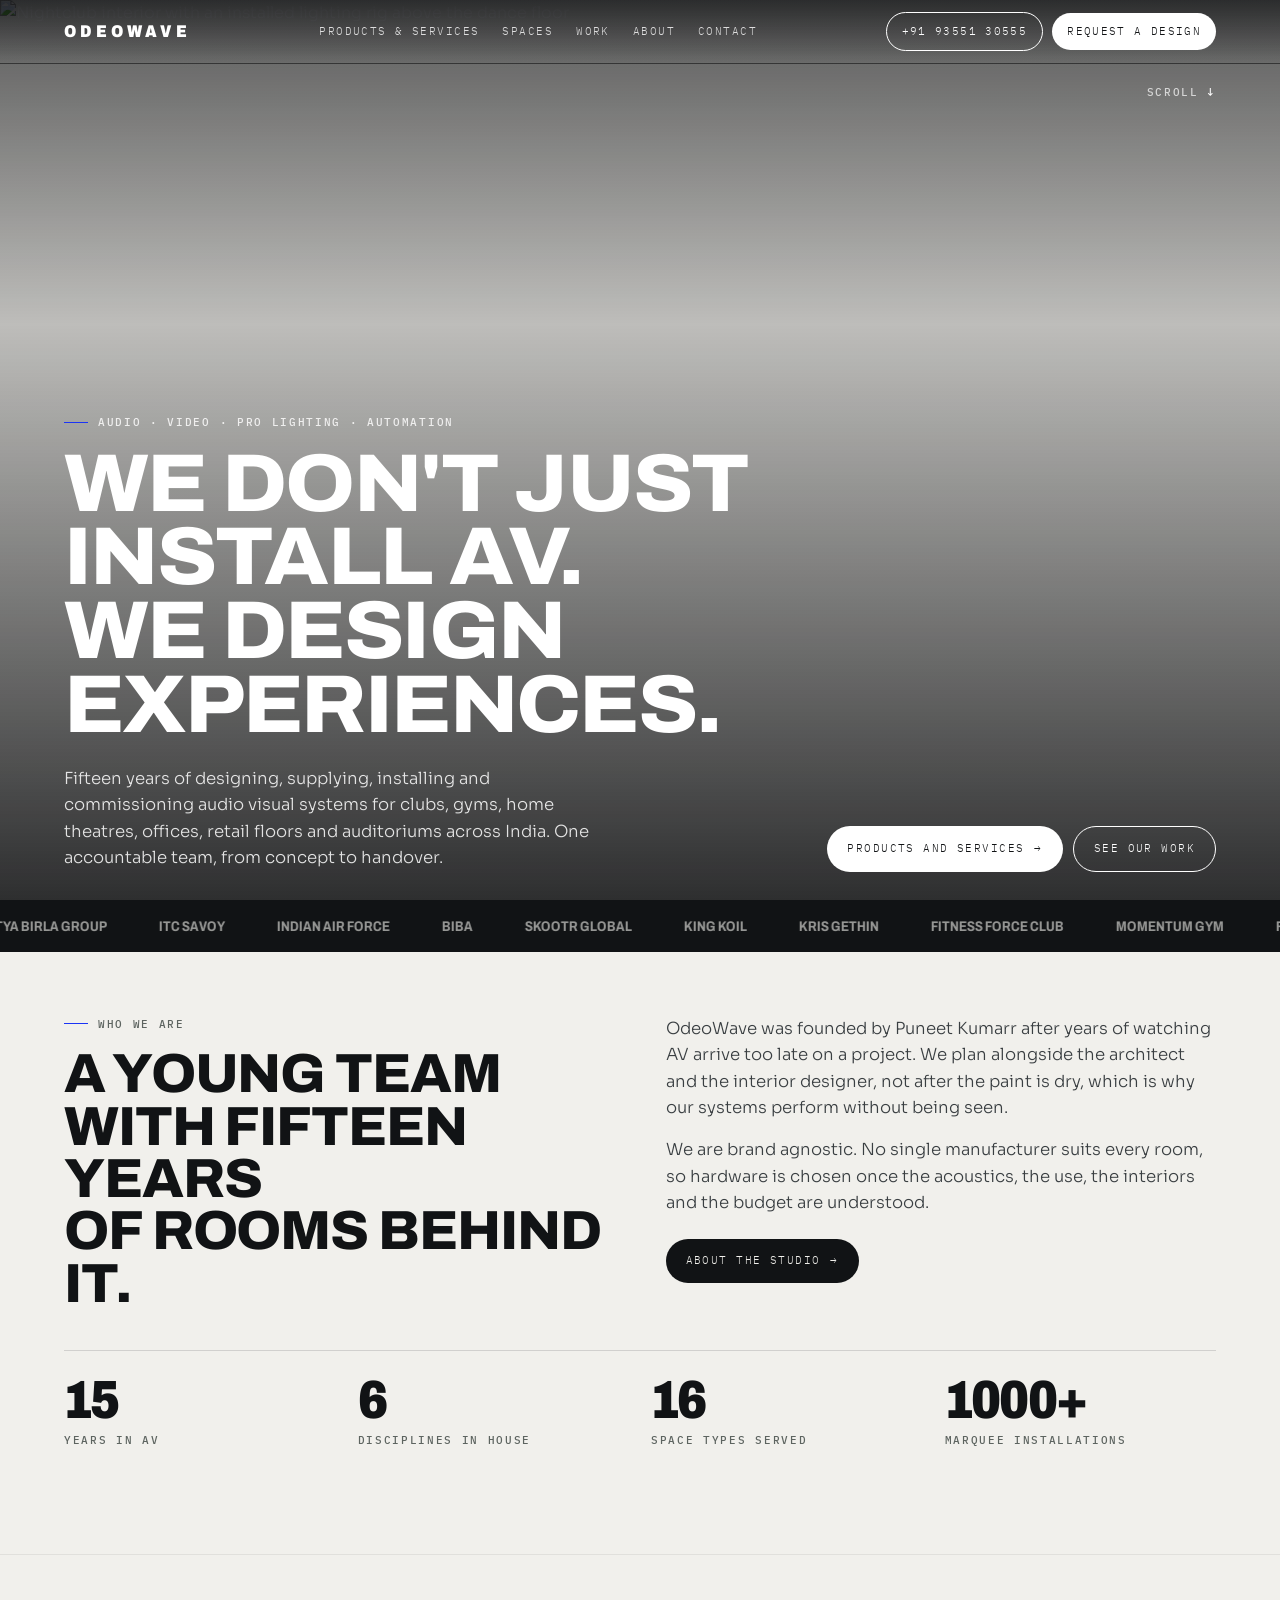
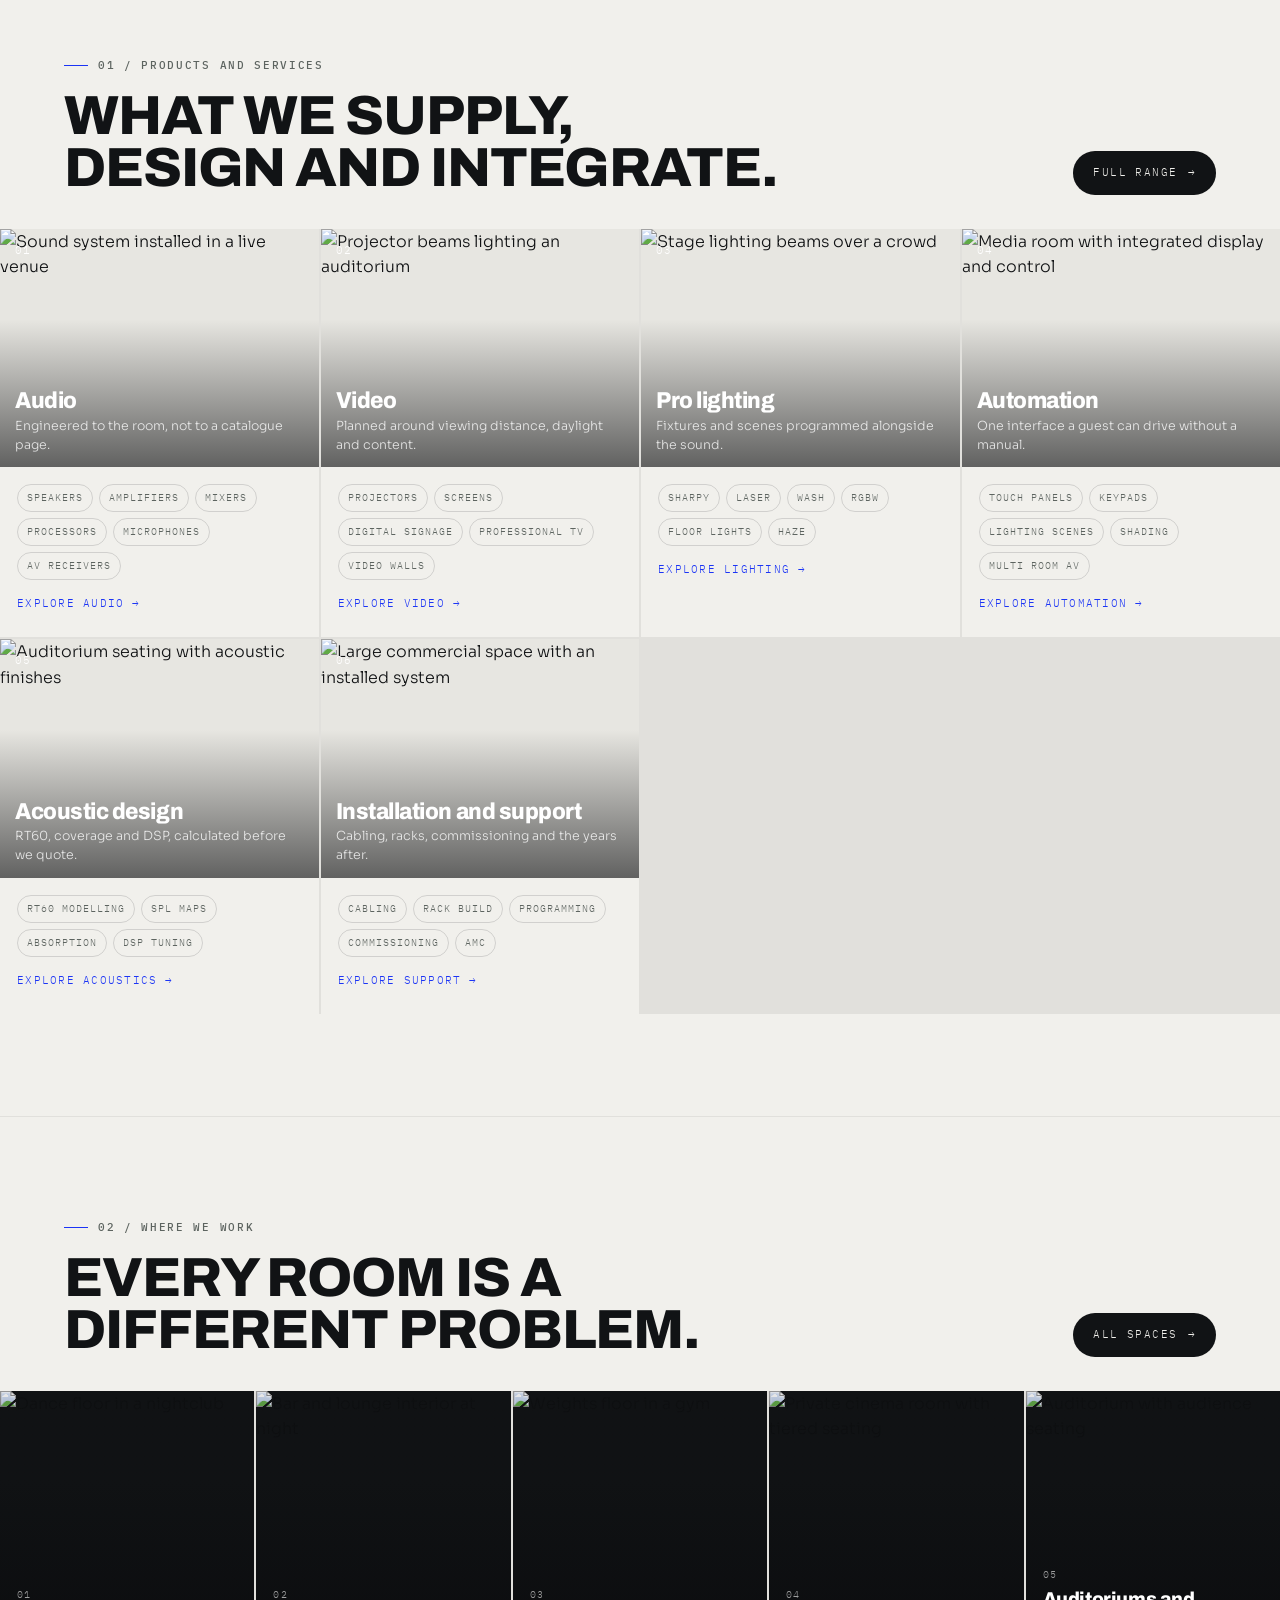
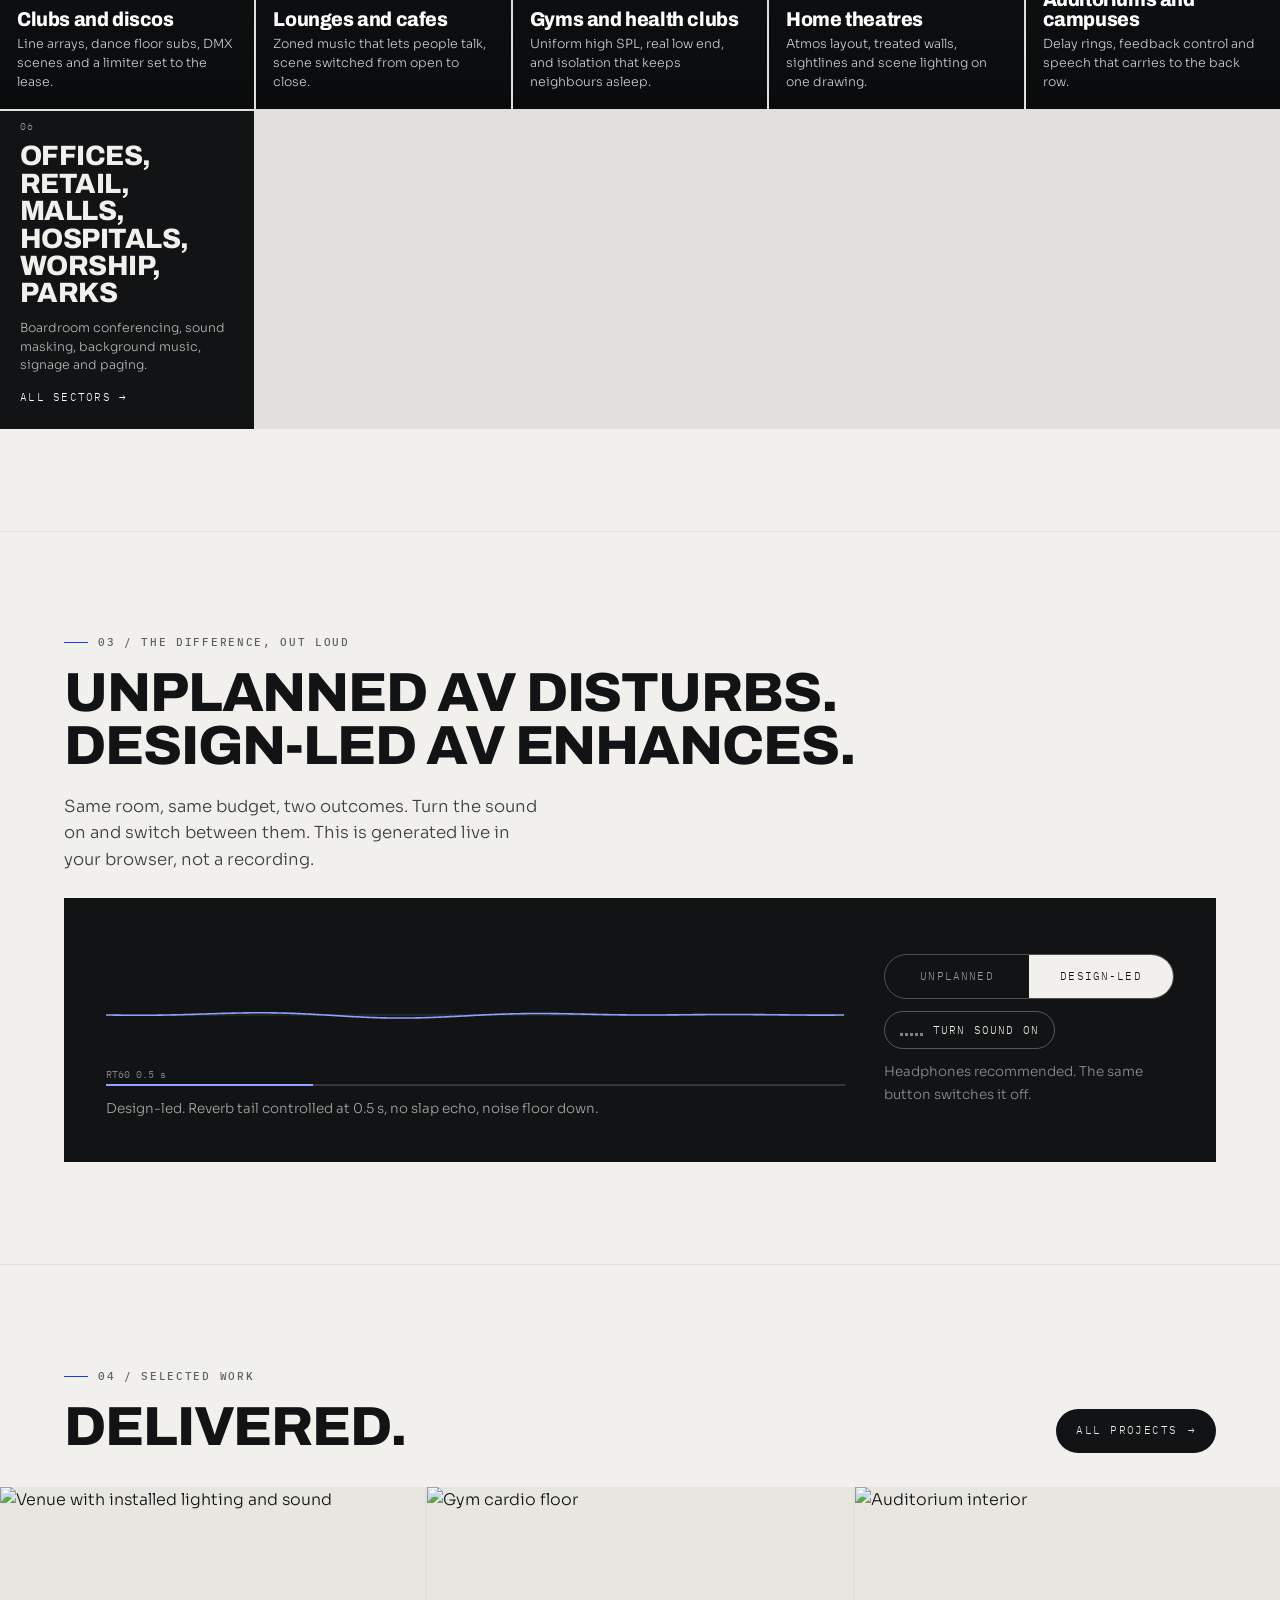
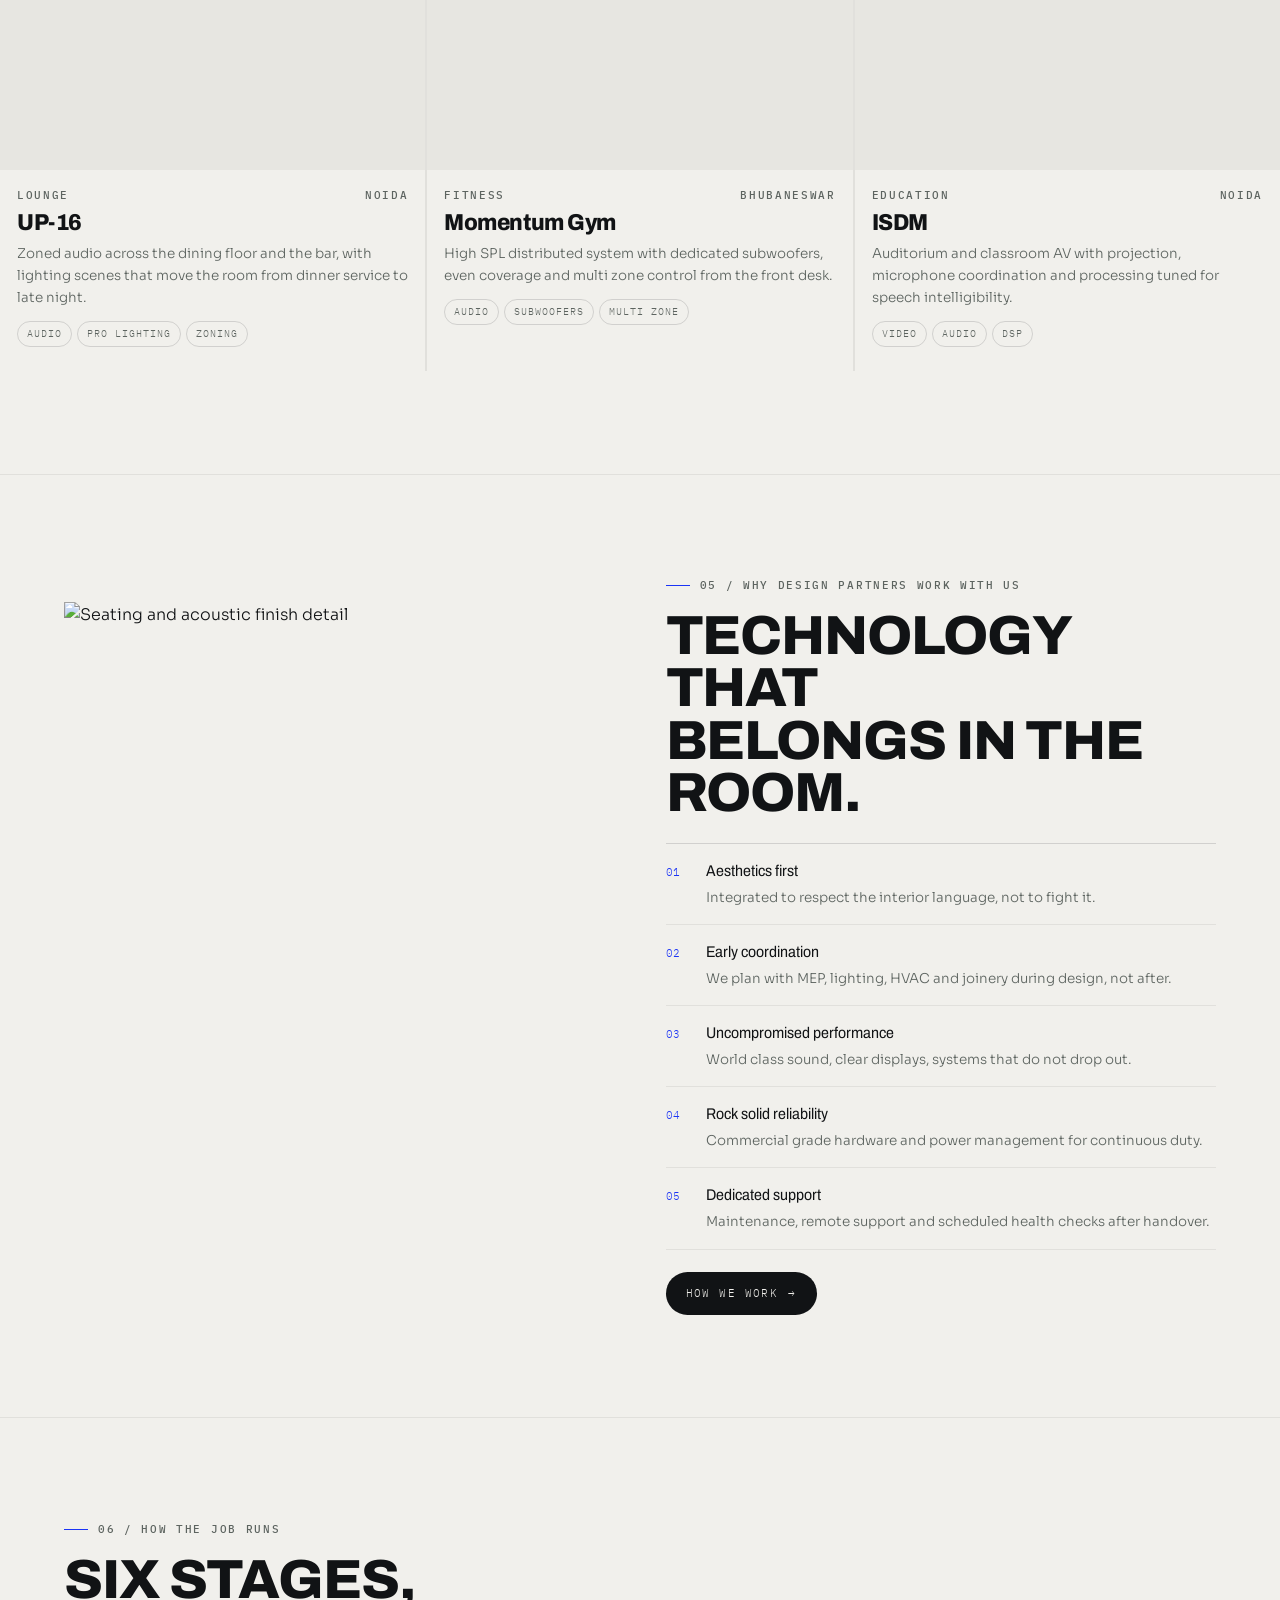
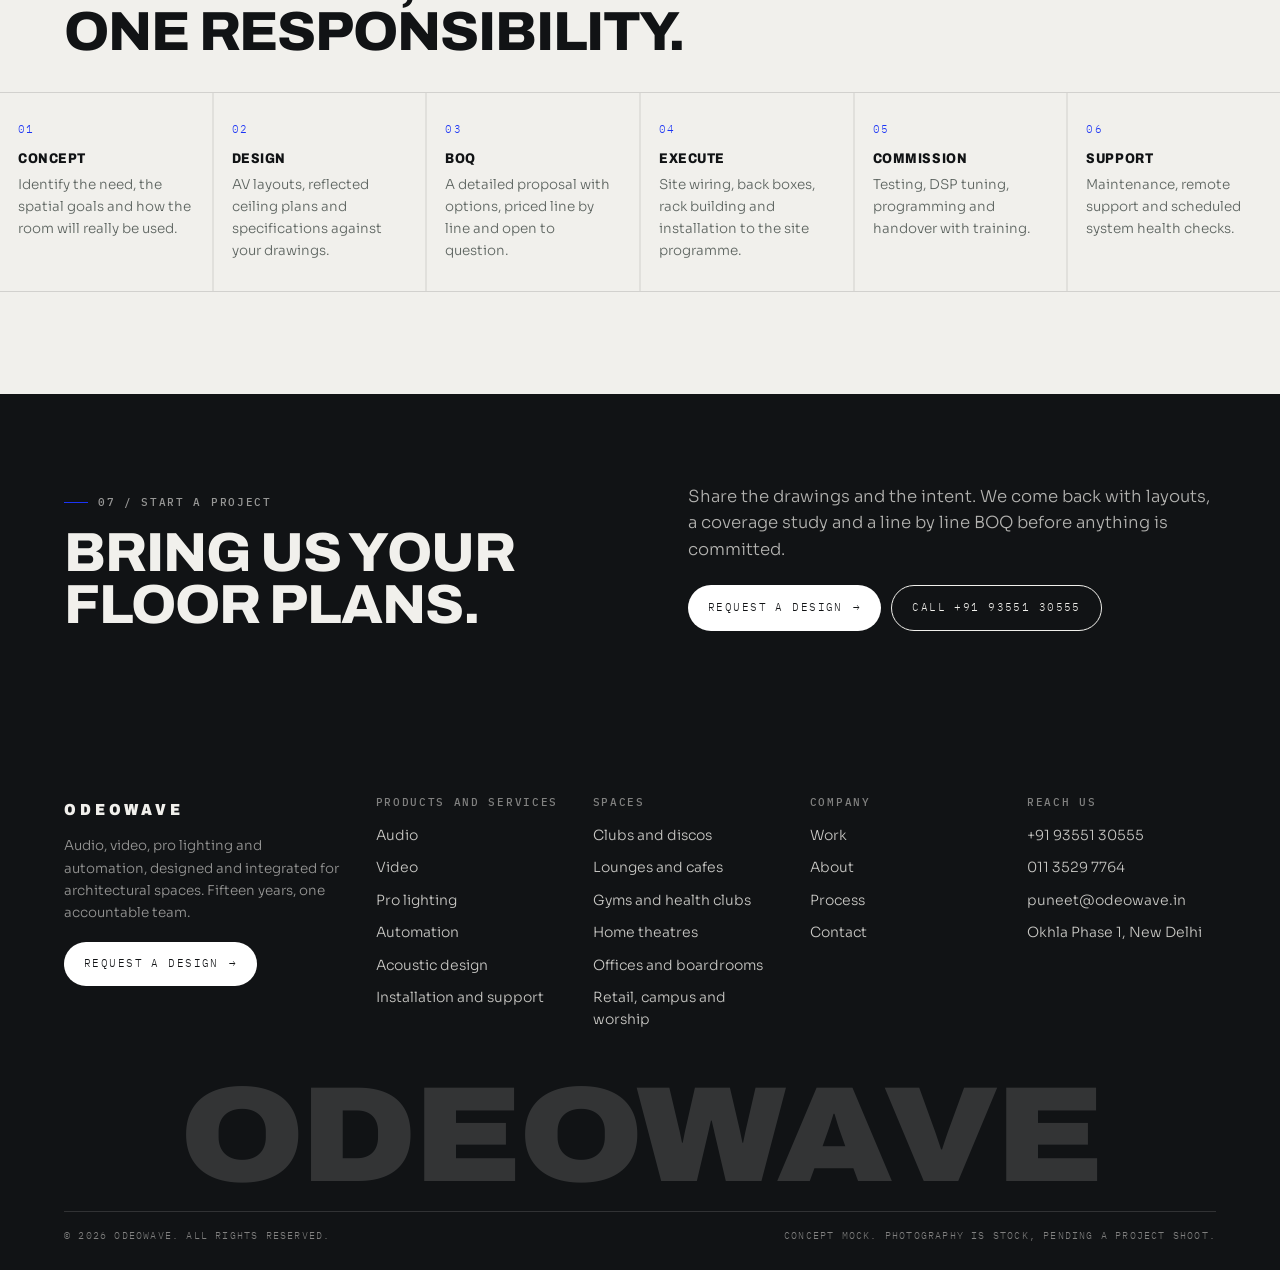
==== commit 41d62f4d: "email" ====
--- a/index.html
+++ b/index.html
@@ -57,7 +57,7 @@
     <div class="stat"><b>15</b><span class="lbl">Years in AV</span></div>
     <div class="stat"><b>6</b><span class="lbl">Disciplines in house</span></div>
     <div class="stat"><b>16</b><span class="lbl">Space types served</span></div>
-    <div class="stat"><b>22+</b><span class="lbl">Marquee installations</span></div>
+    <div class="stat"><b>1000+</b><span class="lbl">Marquee installations</span></div>
   </div>
 </section>
 
--- a/ow.css
+++ b/ow.css
@@ -302,9 +302,9 @@
   font-family:var(--mono);font-weight:500;text-transform:uppercase}
 footer a{display:block;padding:5px 0;color:rgba(241,240,236,.82);font-size:14px;transition:color .3s}
 footer a:hover{color:#fff}
-.fmark{font-family:var(--display);font-weight:900;font-size:clamp(40px,14.6vw,180px);
+.fmark{font-family:var(--display);font-weight:900;font-size:clamp(28px,10.6vw,150px);
   font-variation-settings:"wdth" 112;line-height:.82;letter-spacing:-.02em;margin-top:44px;opacity:.15;
-  white-space:nowrap}
+  white-space:nowrap;display:flex;justify-content:center;text-align:center;width:100%}
 .fbot{display:flex;justify-content:space-between;gap:14px;flex-wrap:wrap;margin-top:20px;
   border-top:1px solid rgba(241,240,236,.14);padding-top:16px}
 .fbot span{font-family:var(--mono);font-size:10px;letter-spacing:.12em;text-transform:uppercase;
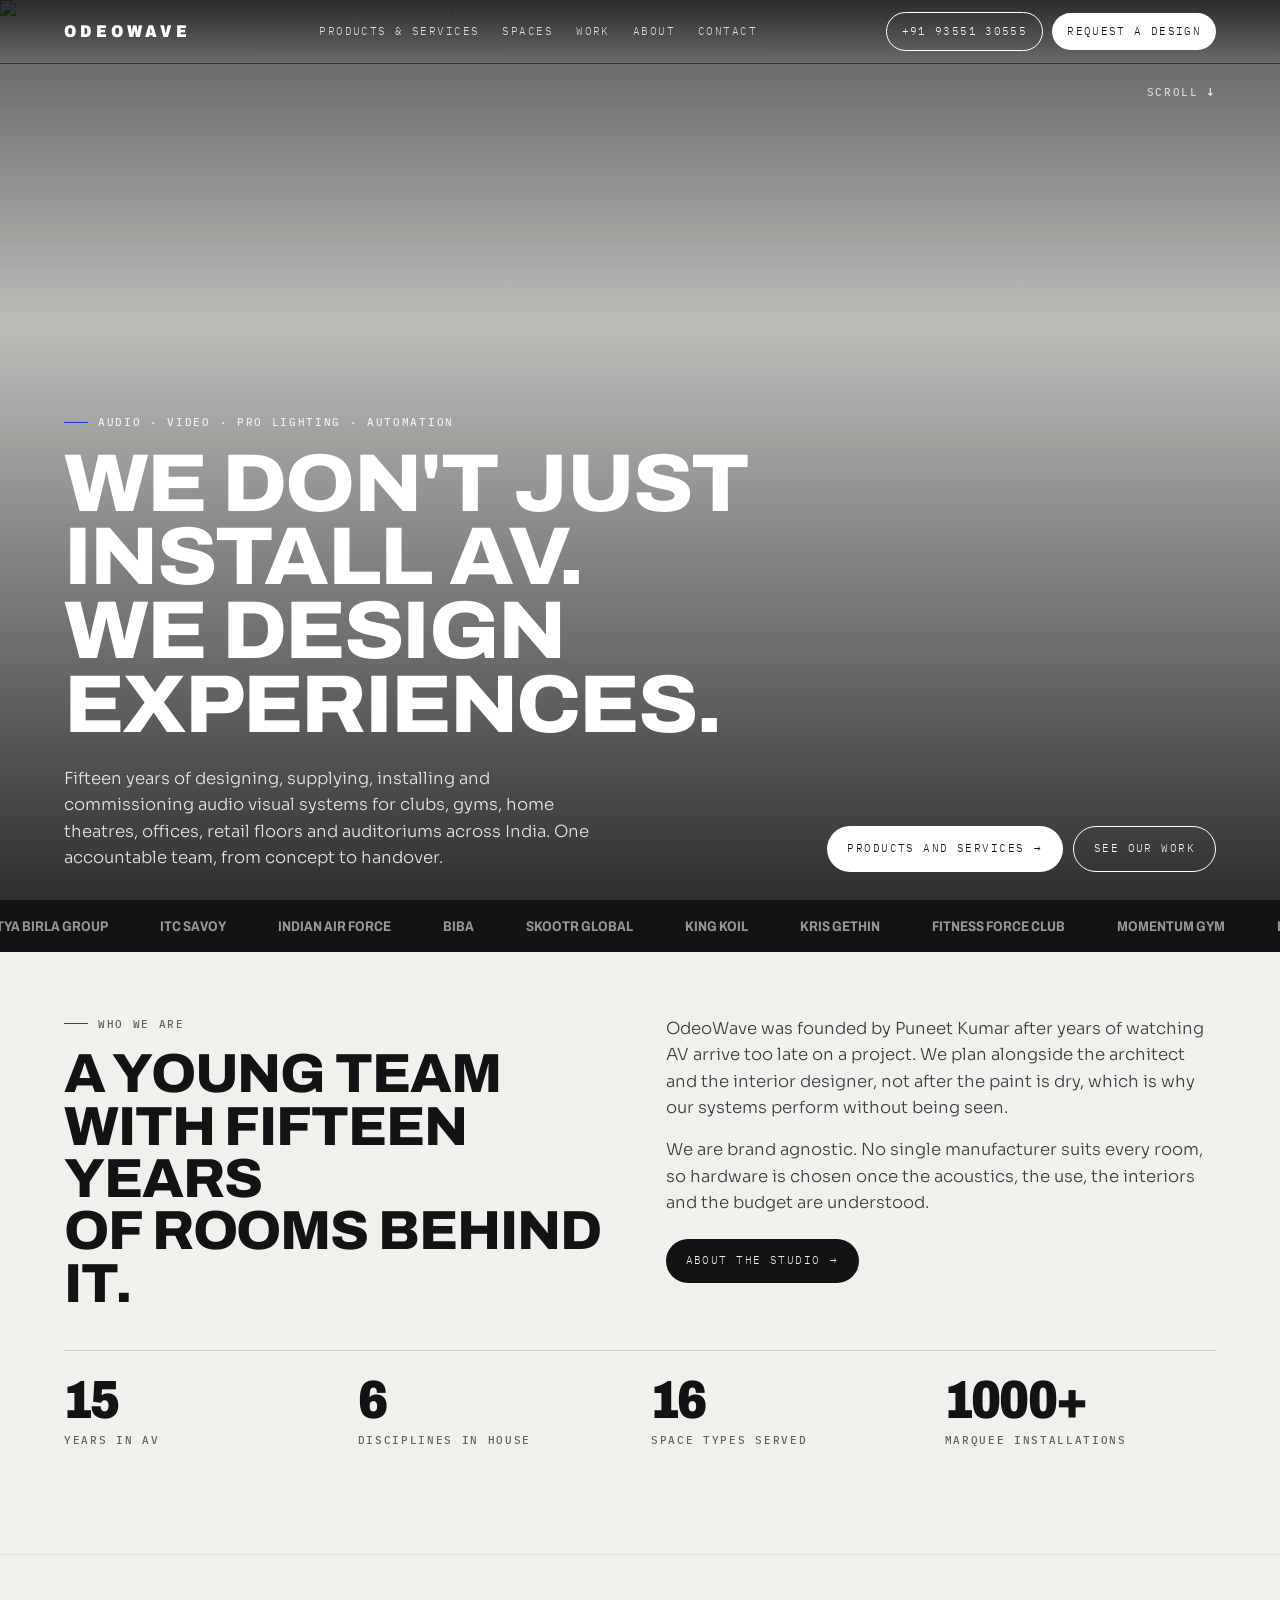
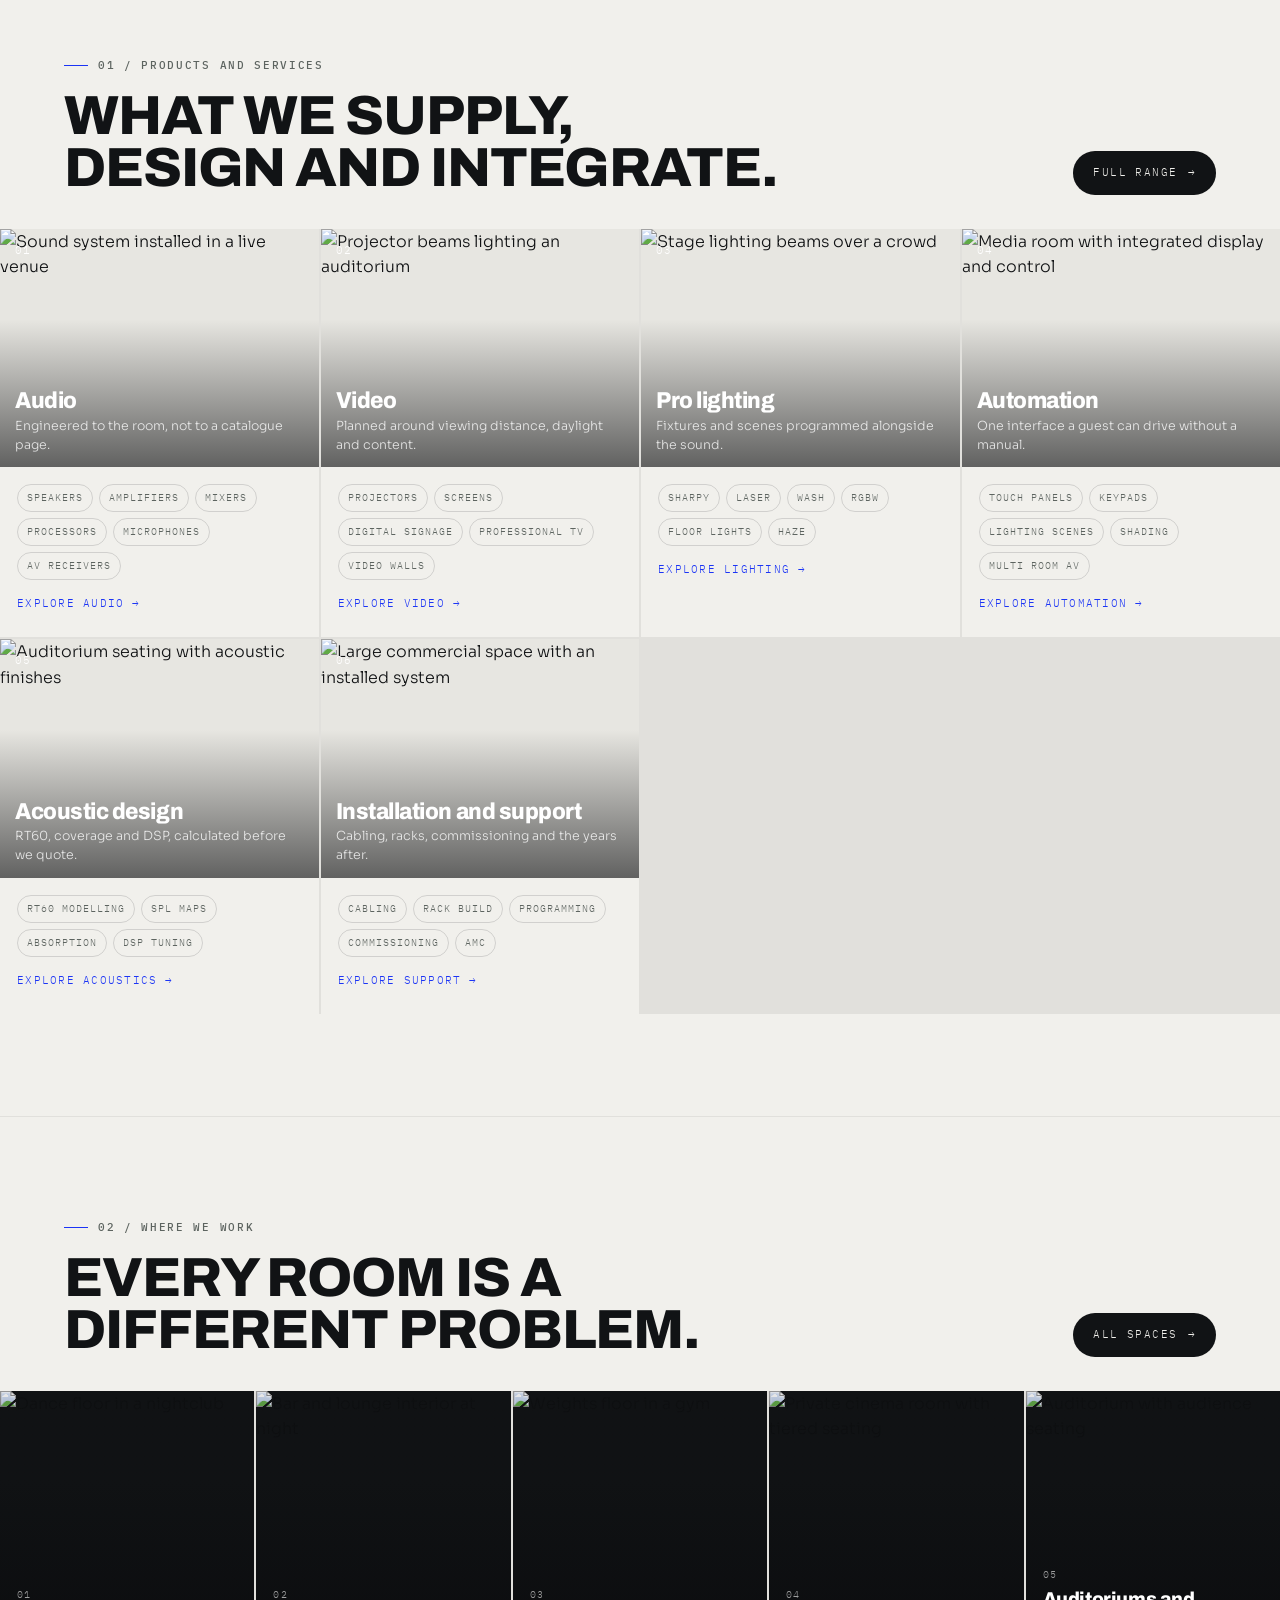
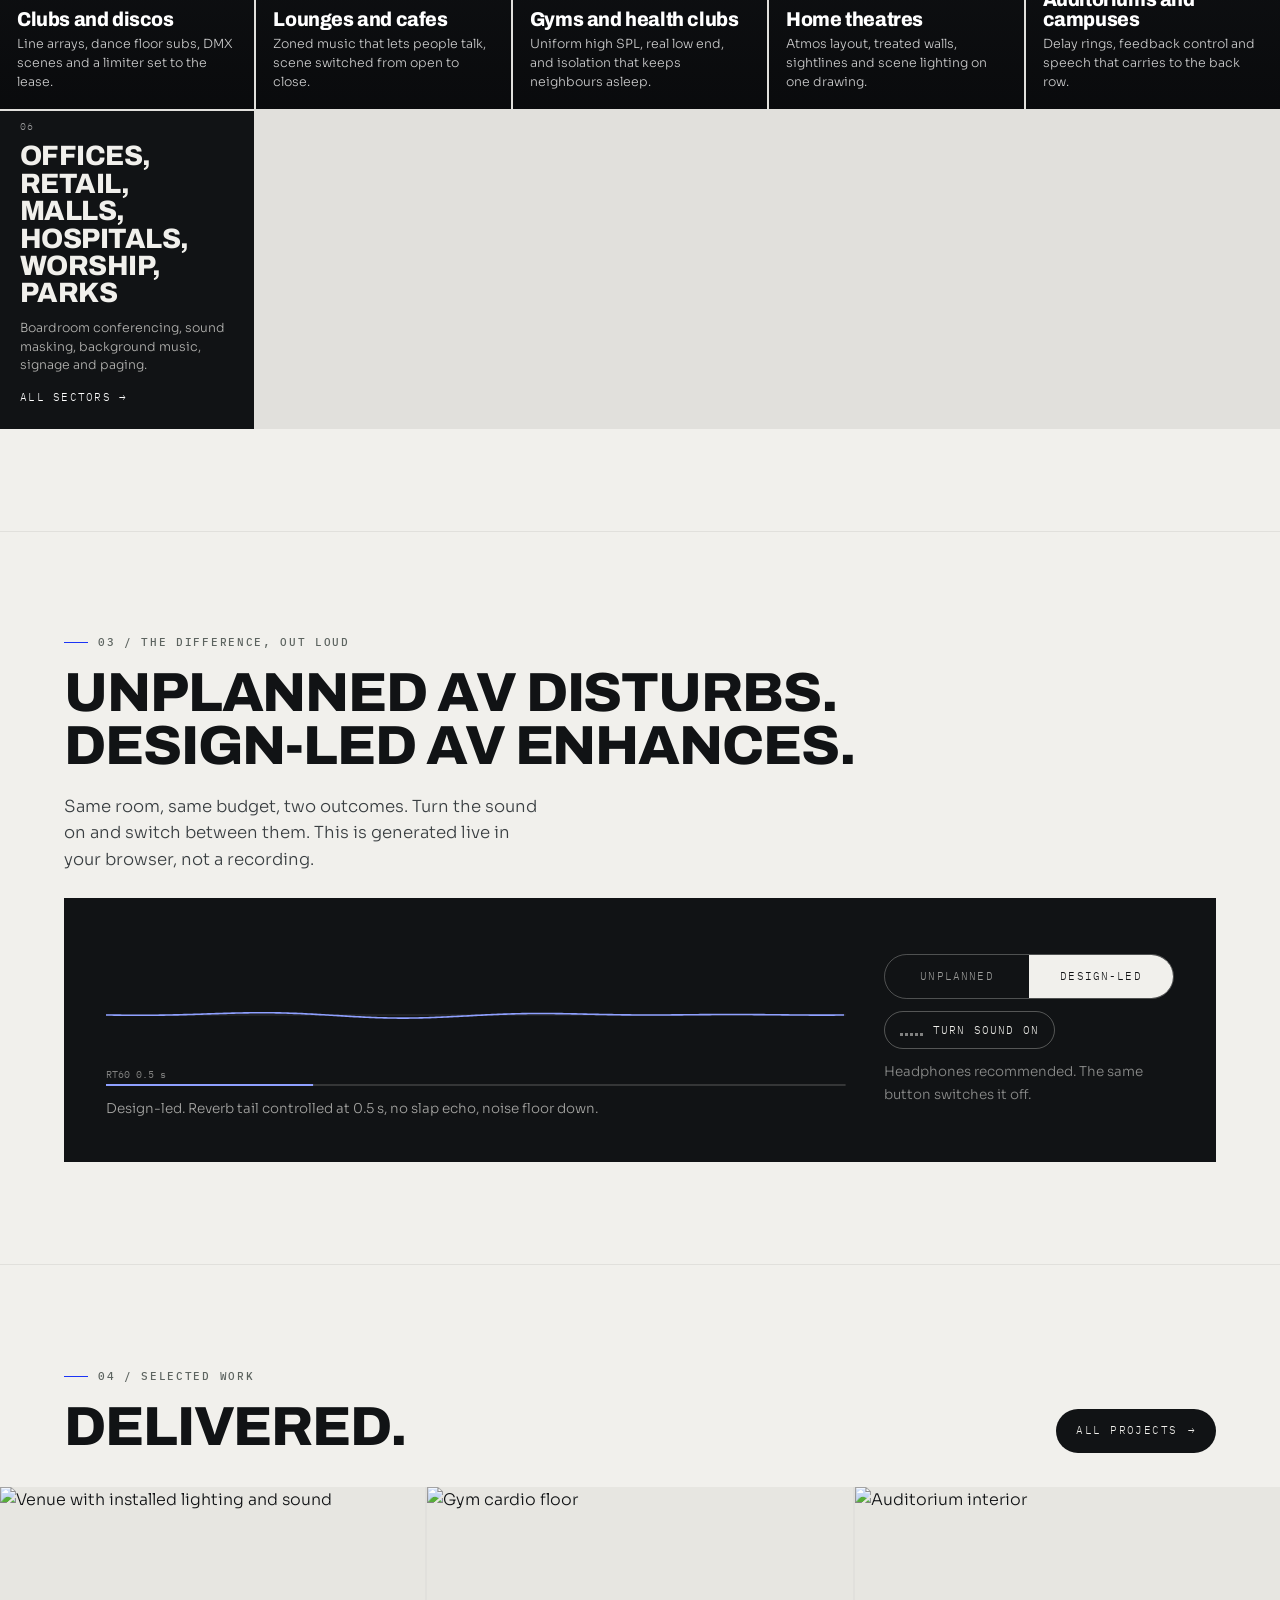
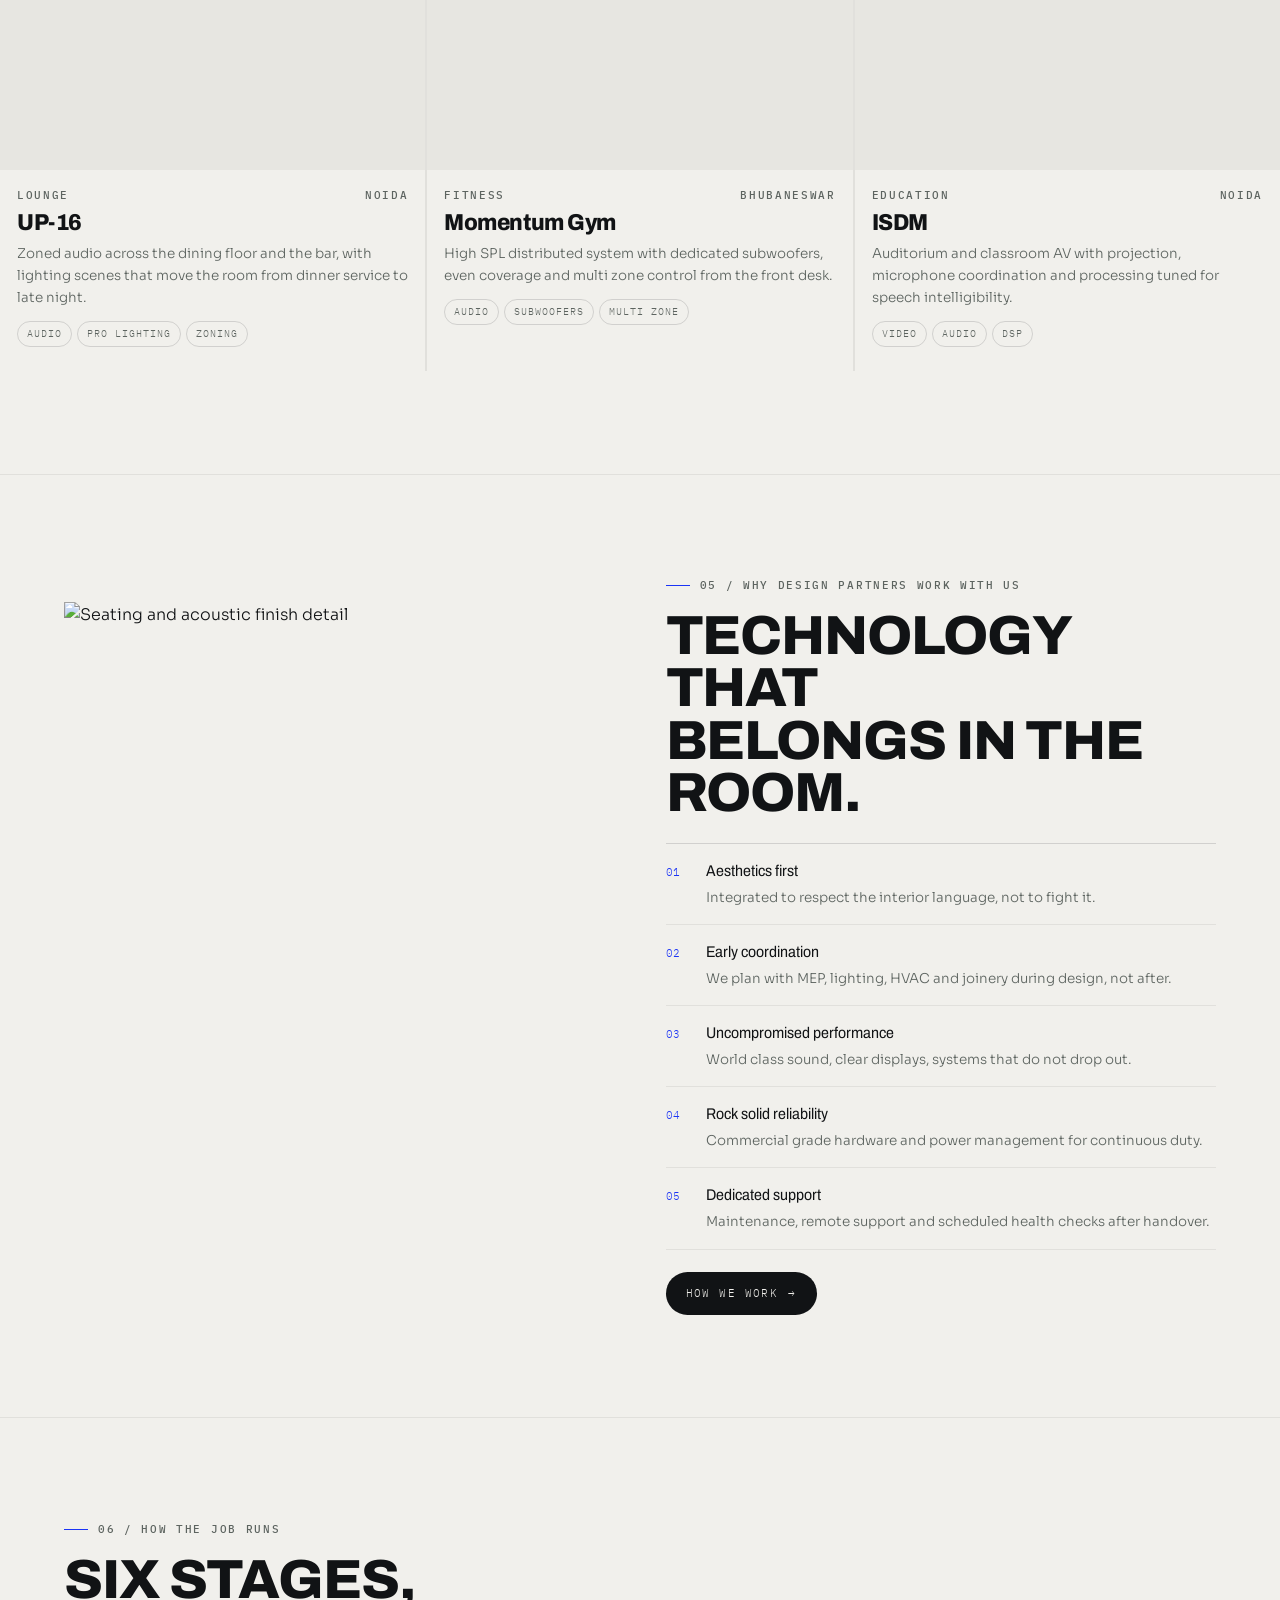
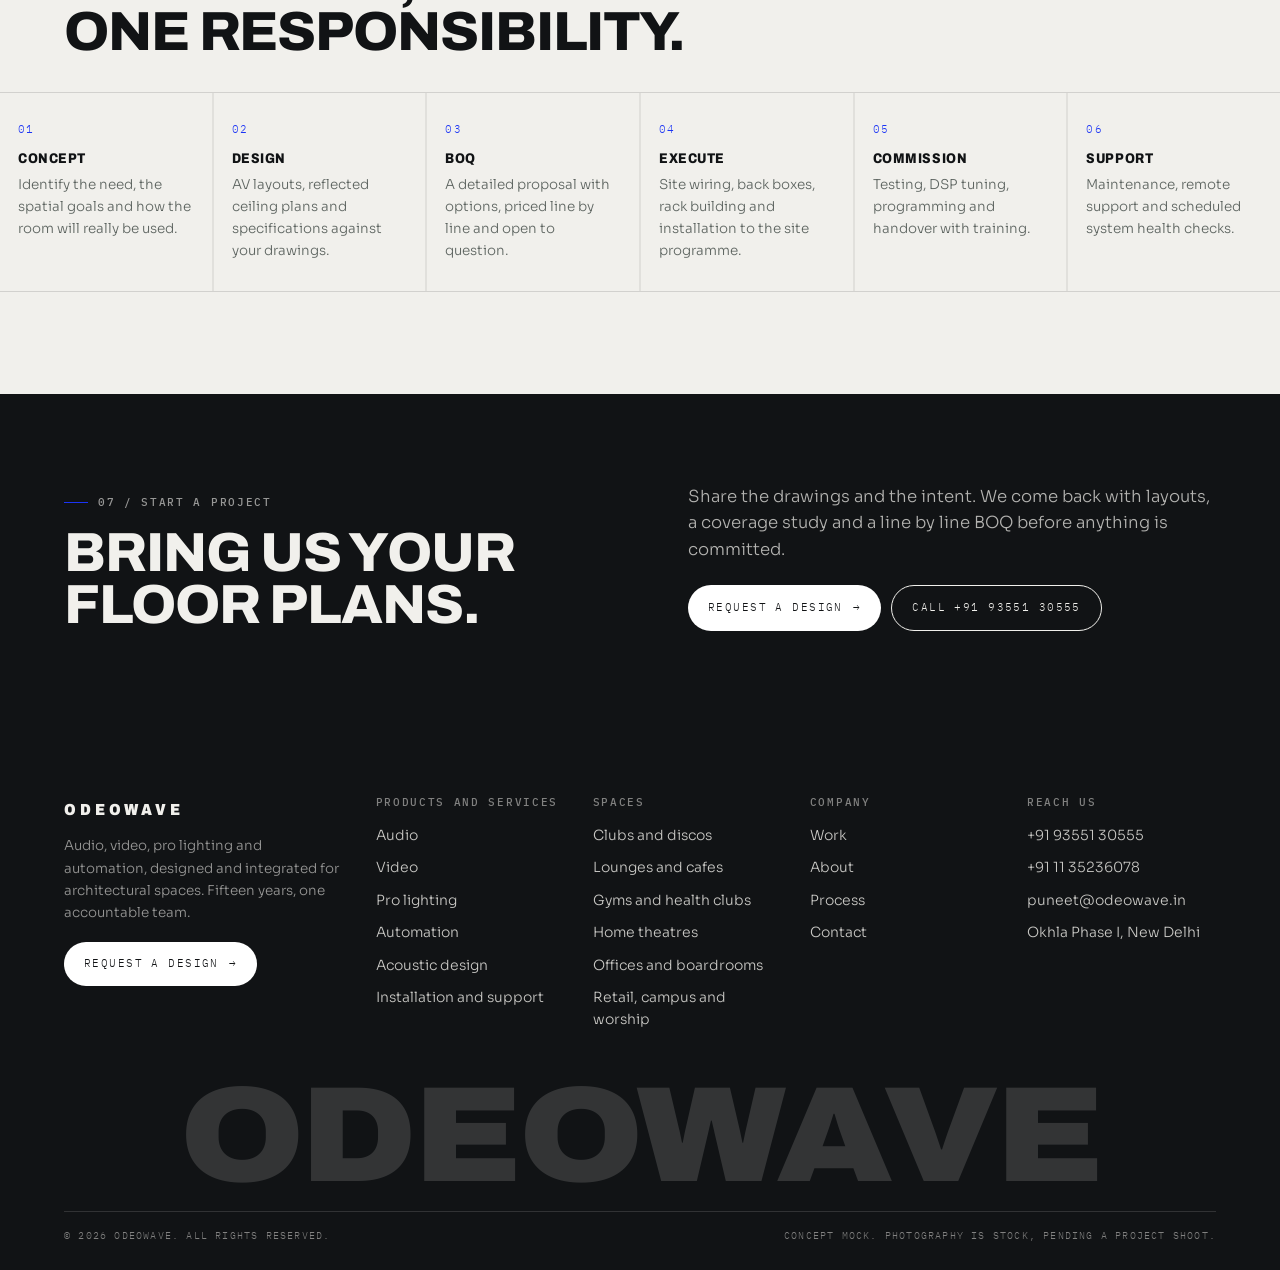
==== commit ed1e2593: "new" ====
--- a/index.html
+++ b/index.html
@@ -45,7 +45,7 @@
       <h2 class="rv d1">A young team<br> with fifteen years<br> of rooms behind it.</h2>
     </div>
     <div class="rv d2">
-      <p class="lead">OdeoWave was founded by Puneet Kumarr after years of watching AV arrive too late on a
+      <p class="lead">OdeoWave was founded by Puneet Kumar after years of watching AV arrive too late on a
         project. We plan alongside the architect and the interior designer, not after the paint is dry,
         which is why our systems perform without being seen.</p>
       <p class="lead" style="margin-top:15px">We are brand agnostic. No single manufacturer suits every room,
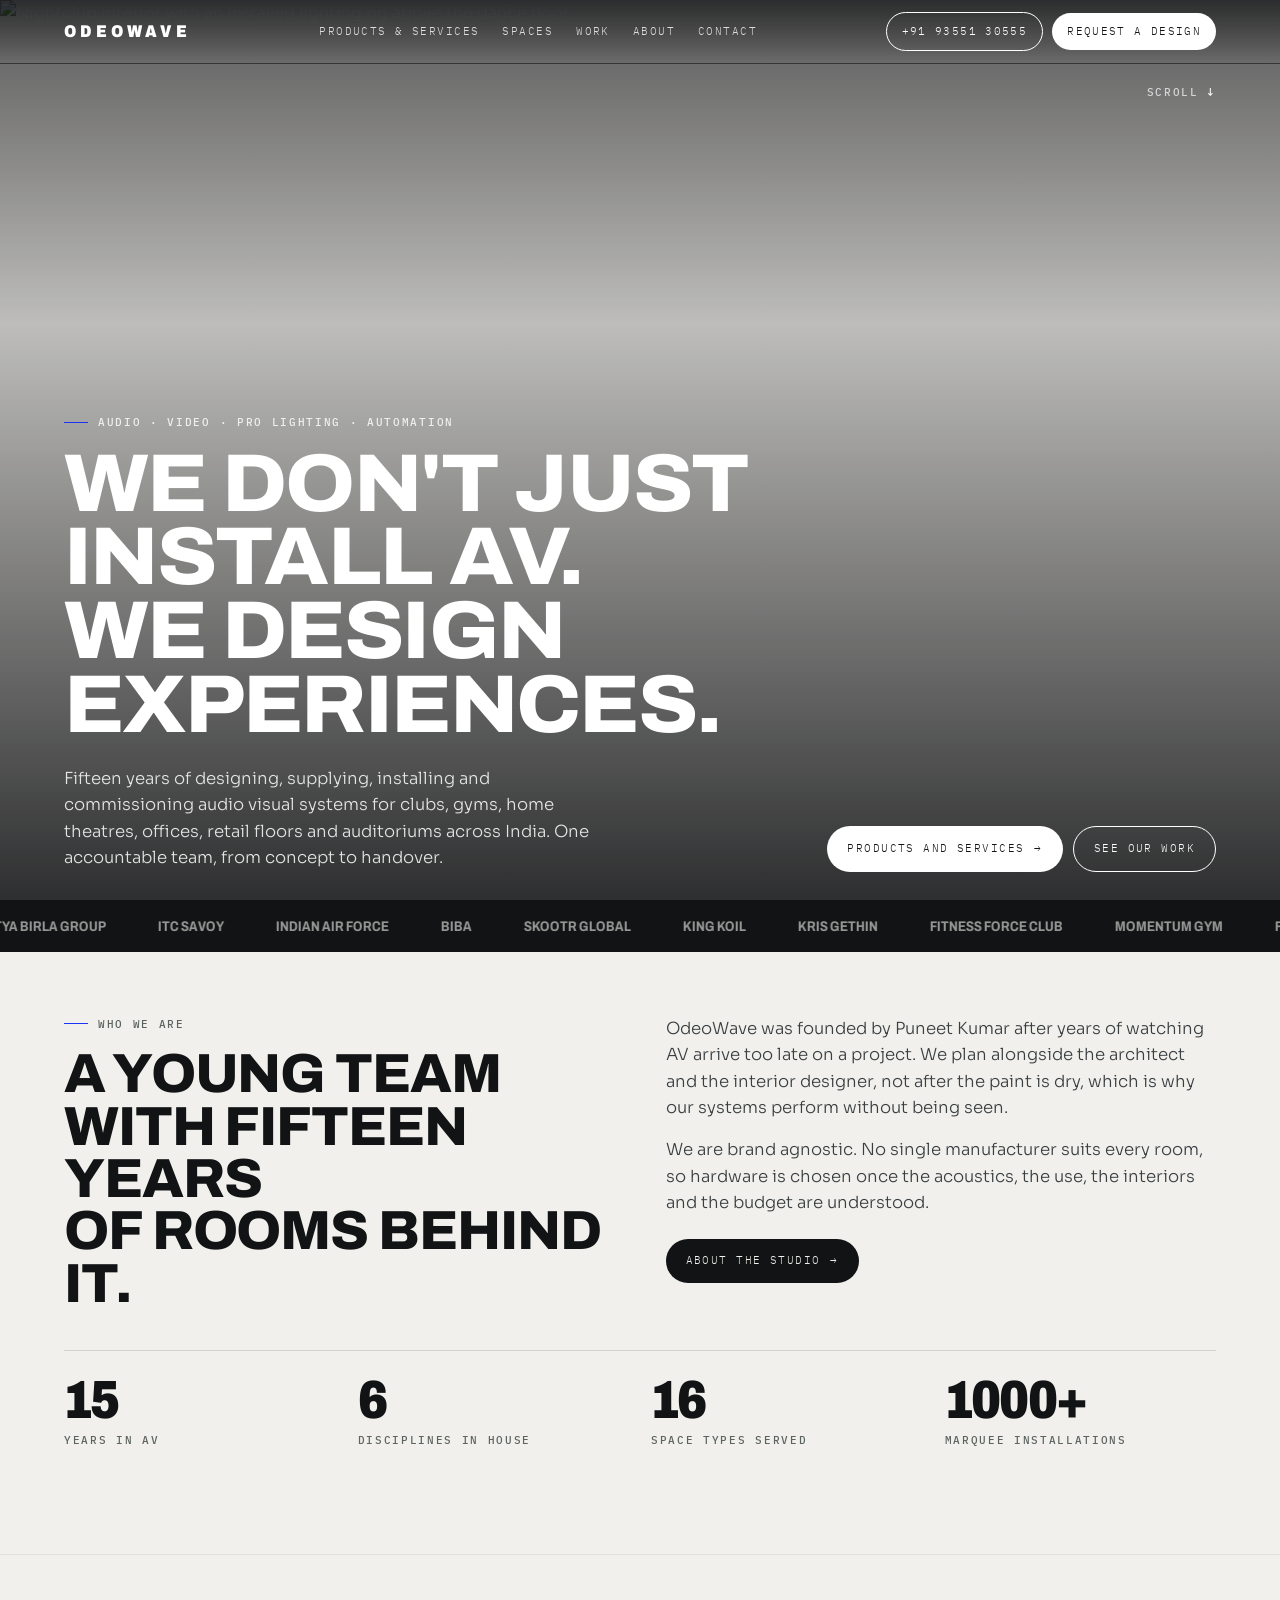
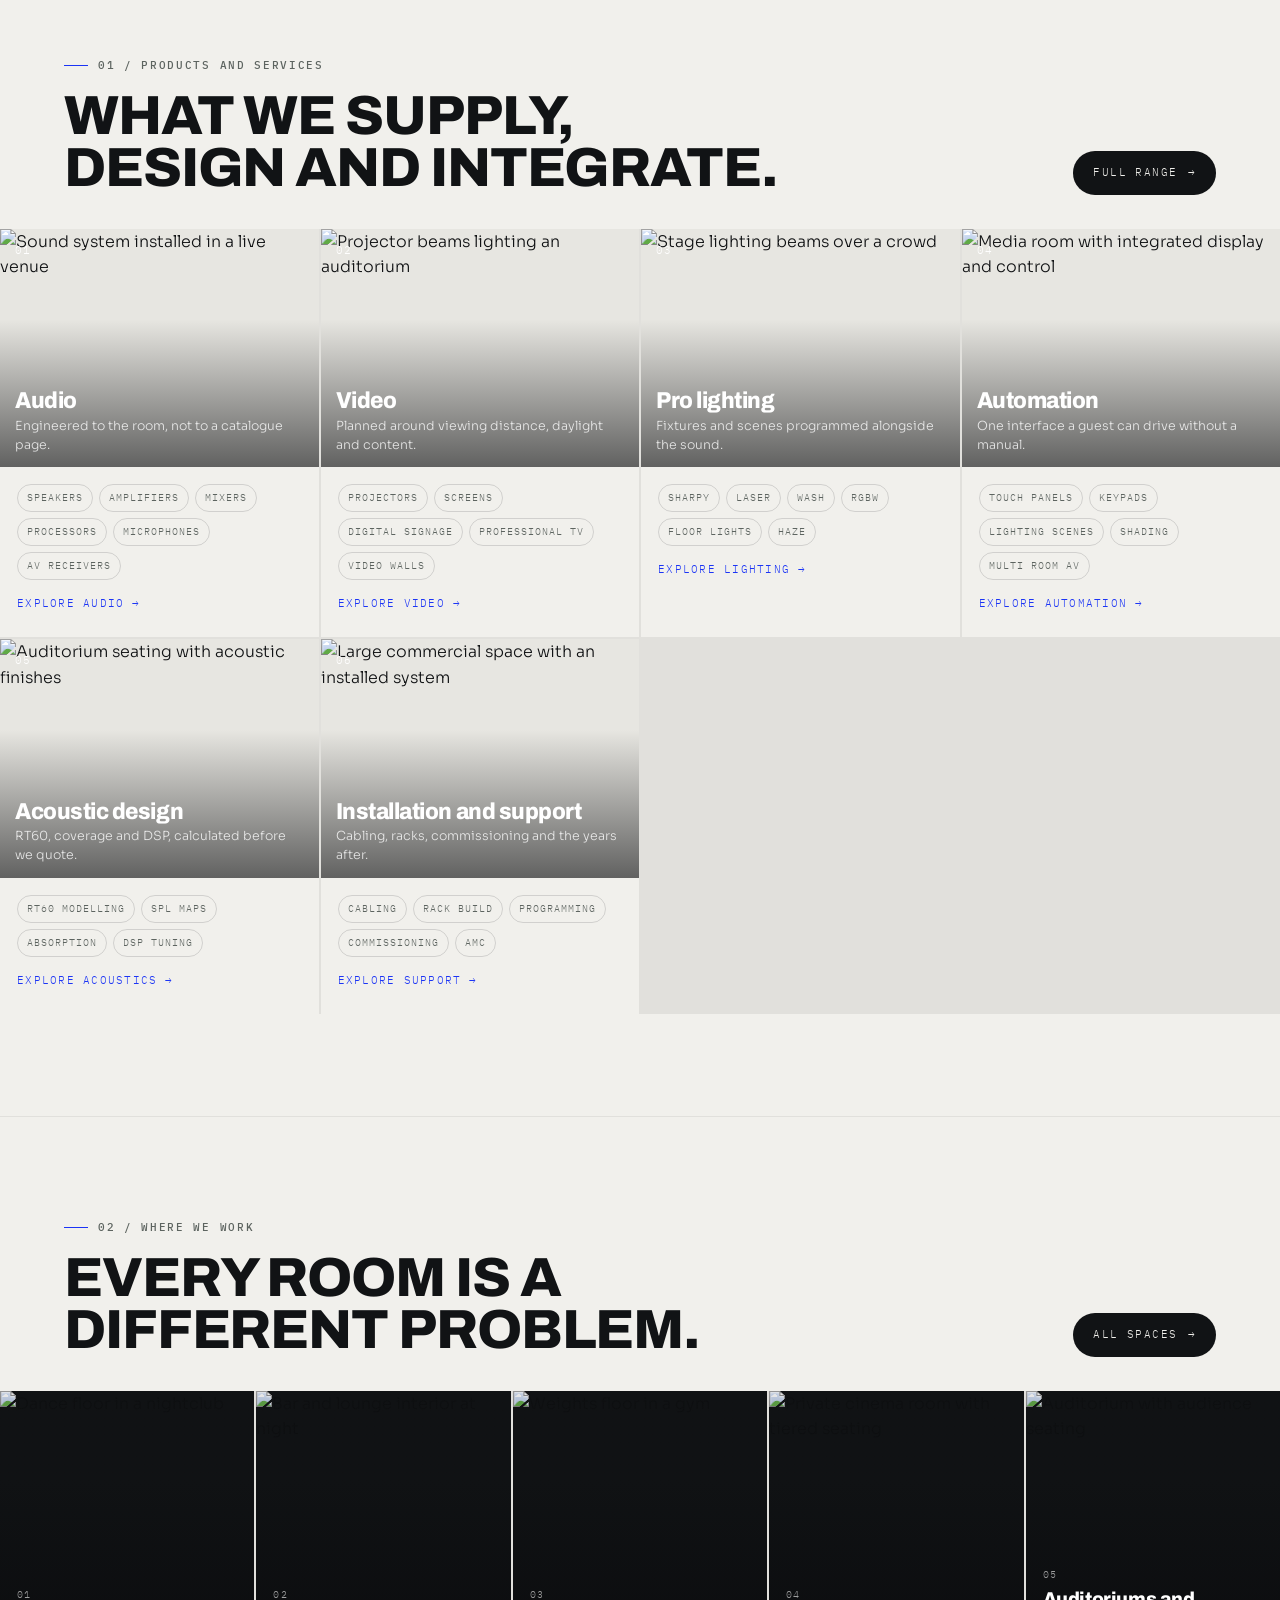
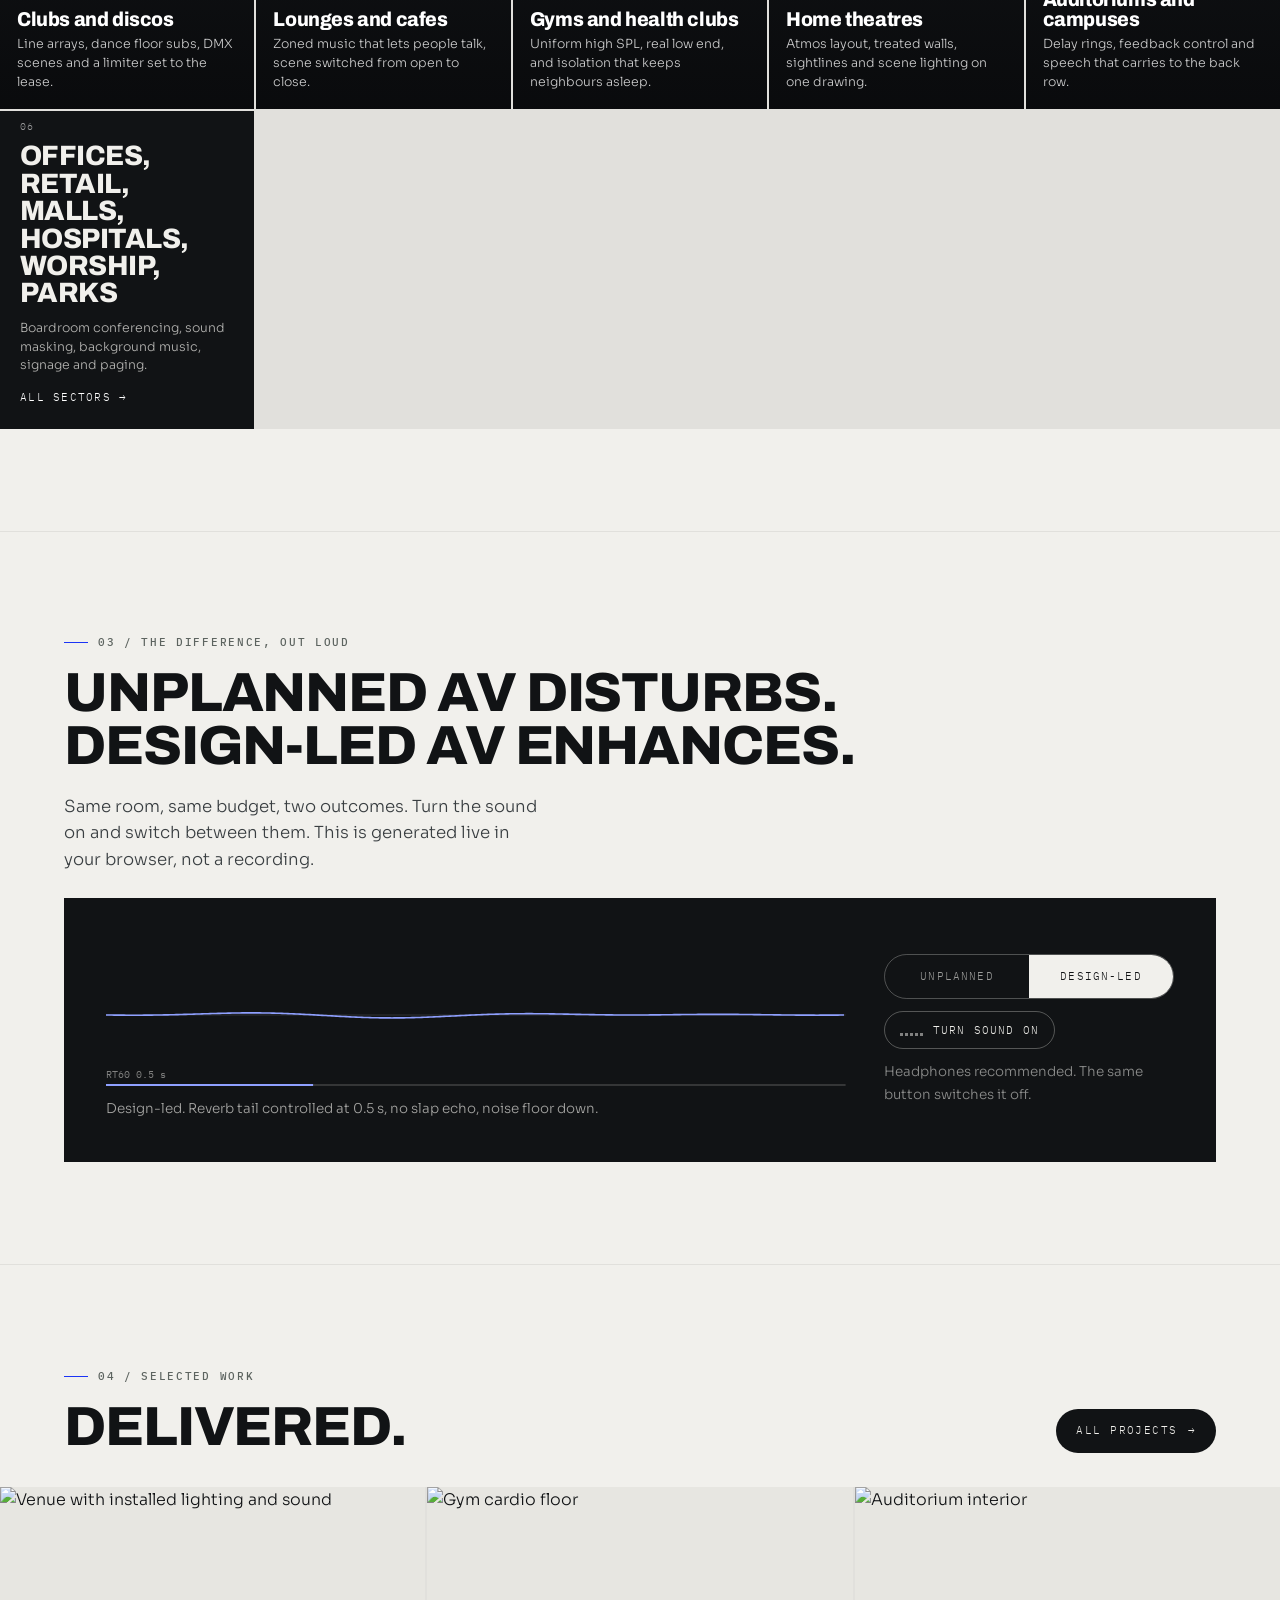
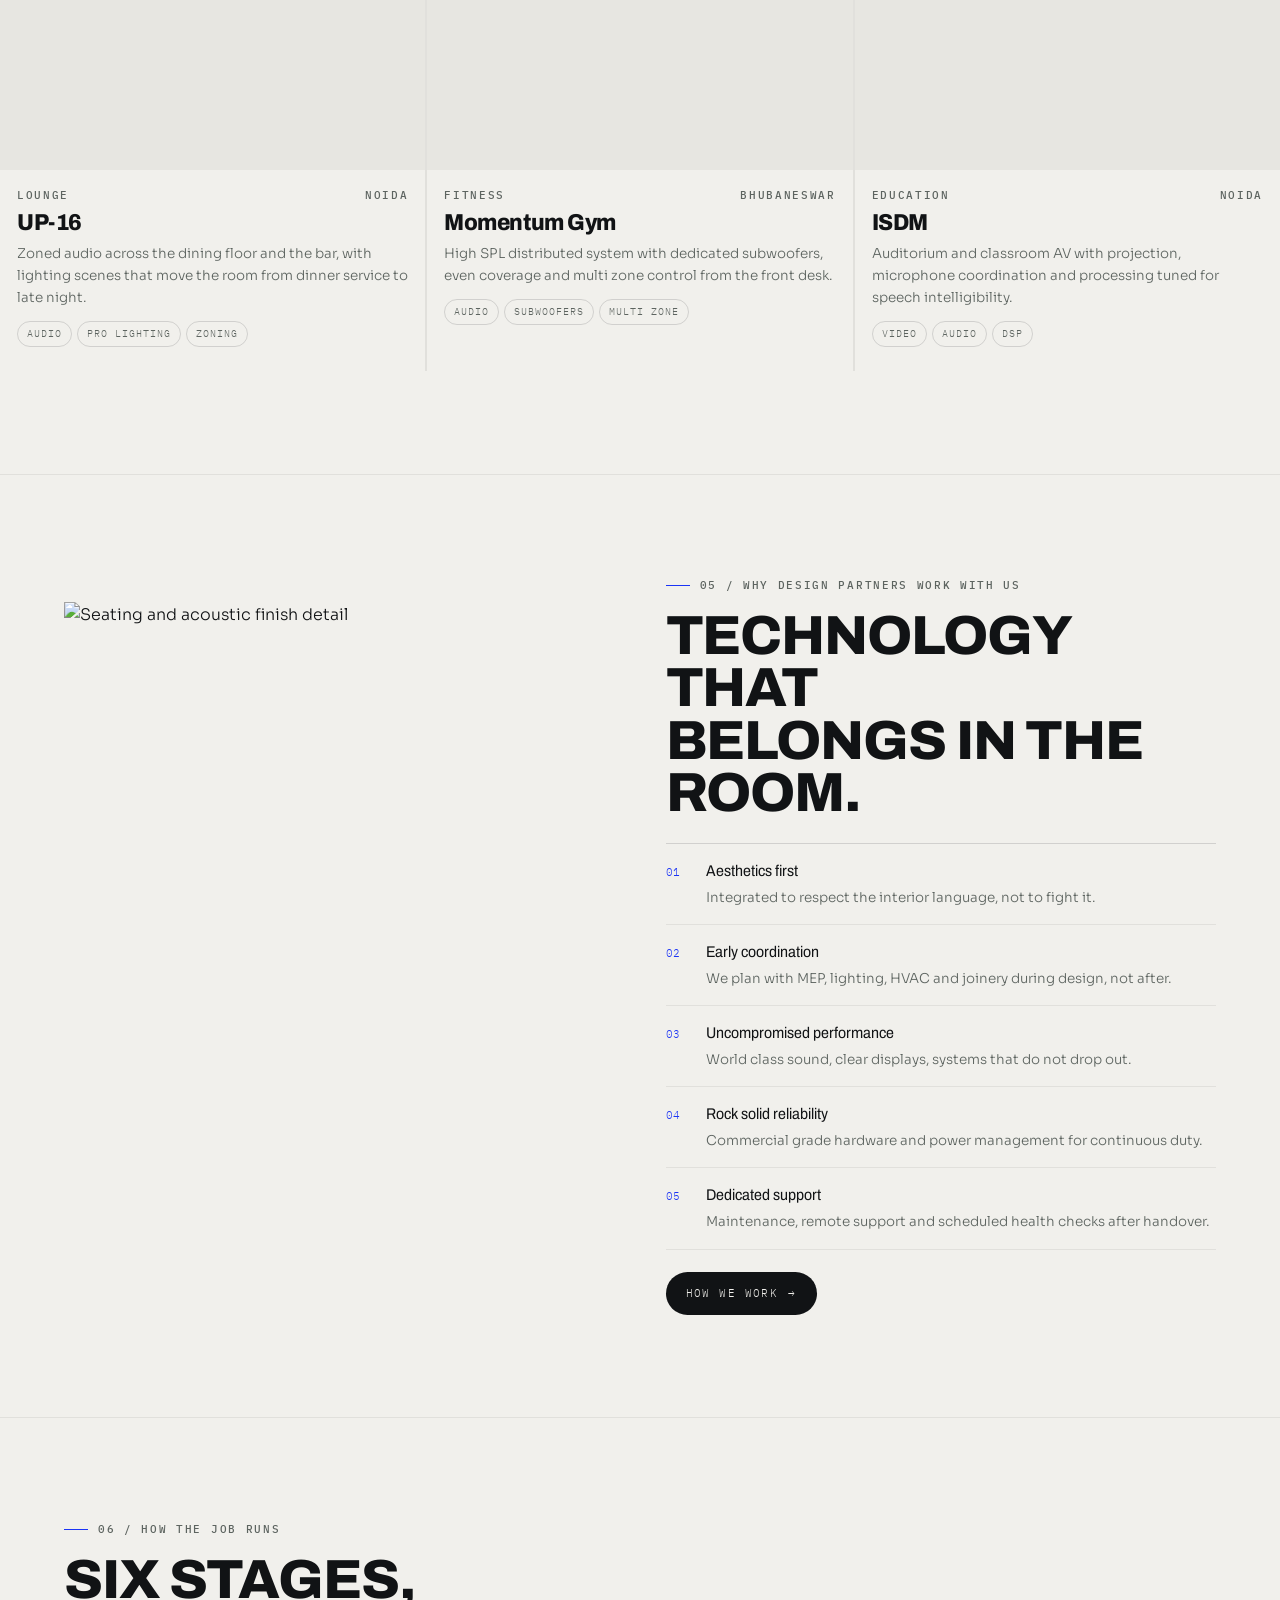
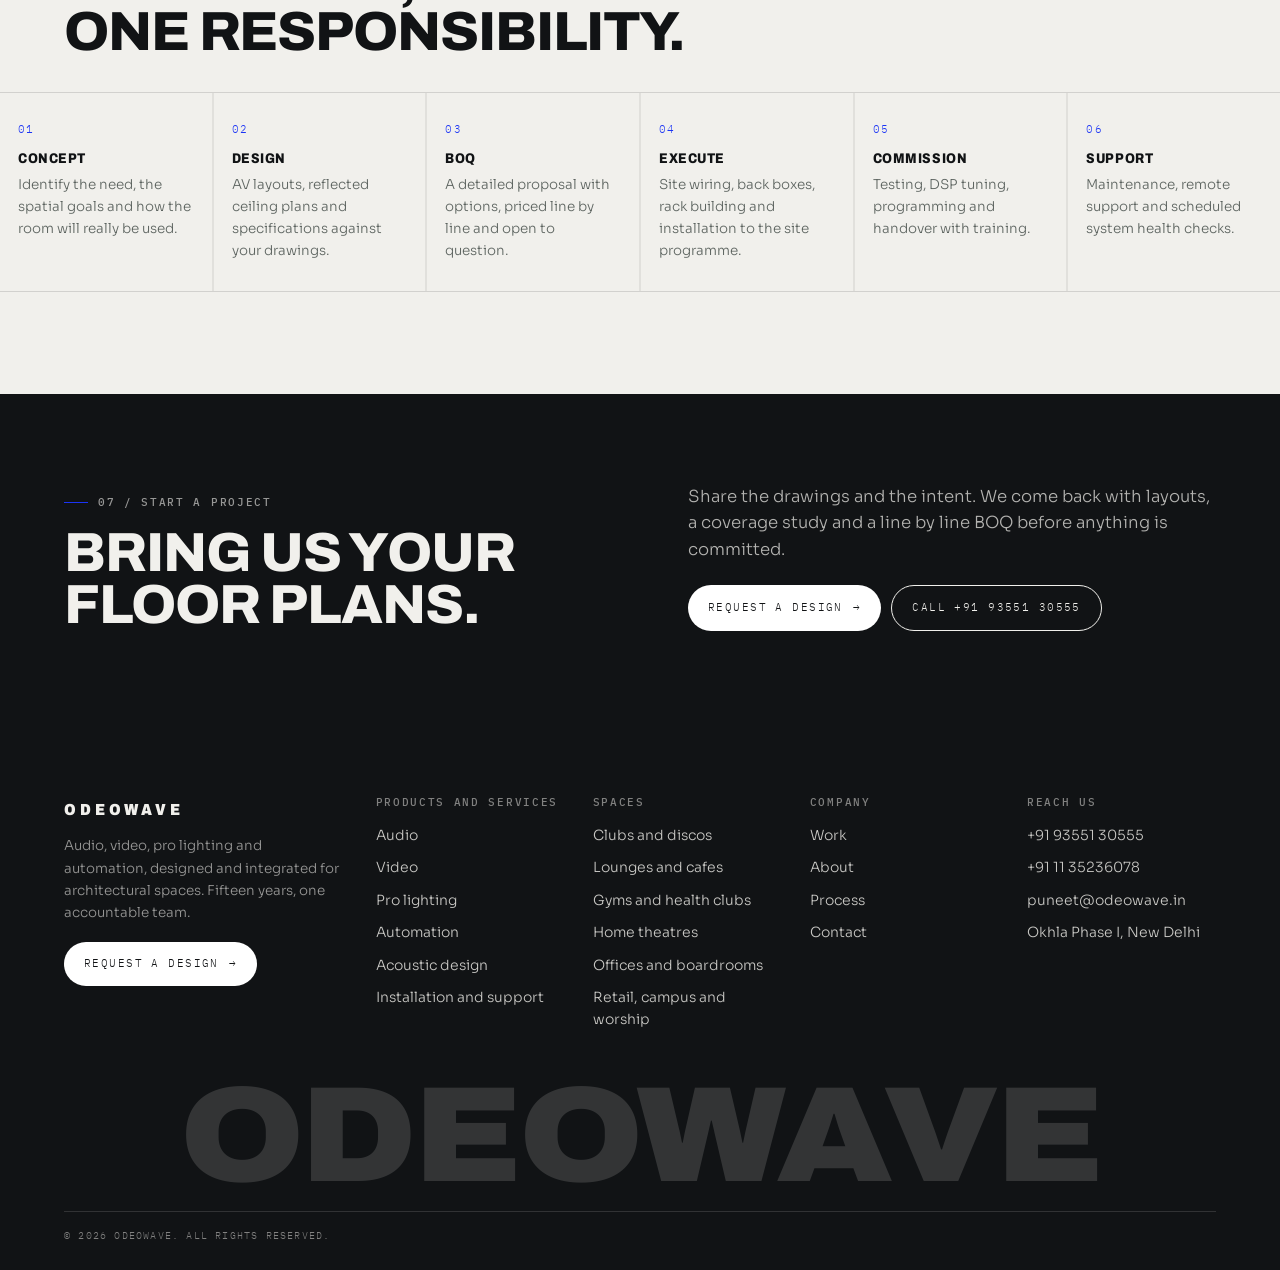
==== commit 1bfc9e58: "gtag.js" ====
--- a/index.html
+++ b/index.html
@@ -1,6 +1,15 @@
 <!DOCTYPE html>
 <html lang="en">
 <head>
+<!-- Google tag (gtag.js) -->
+<script async src="https://www.googletagmanager.com/gtag/js?id=G-N8F0Y6GD8T"></script>
+<script>
+  window.dataLayer = window.dataLayer || [];
+  function gtag(){dataLayer.push(arguments);}
+  gtag('js', new Date());
+
+  gtag('config', 'G-N8F0Y6GD8T');
+</script>
 <meta charset="utf-8">
 <meta name="viewport" content="width=device-width, initial-scale=1, viewport-fit=cover">
 <title>ODEOWAVE. Audio, video, lighting and automation for architectural spaces.</title>
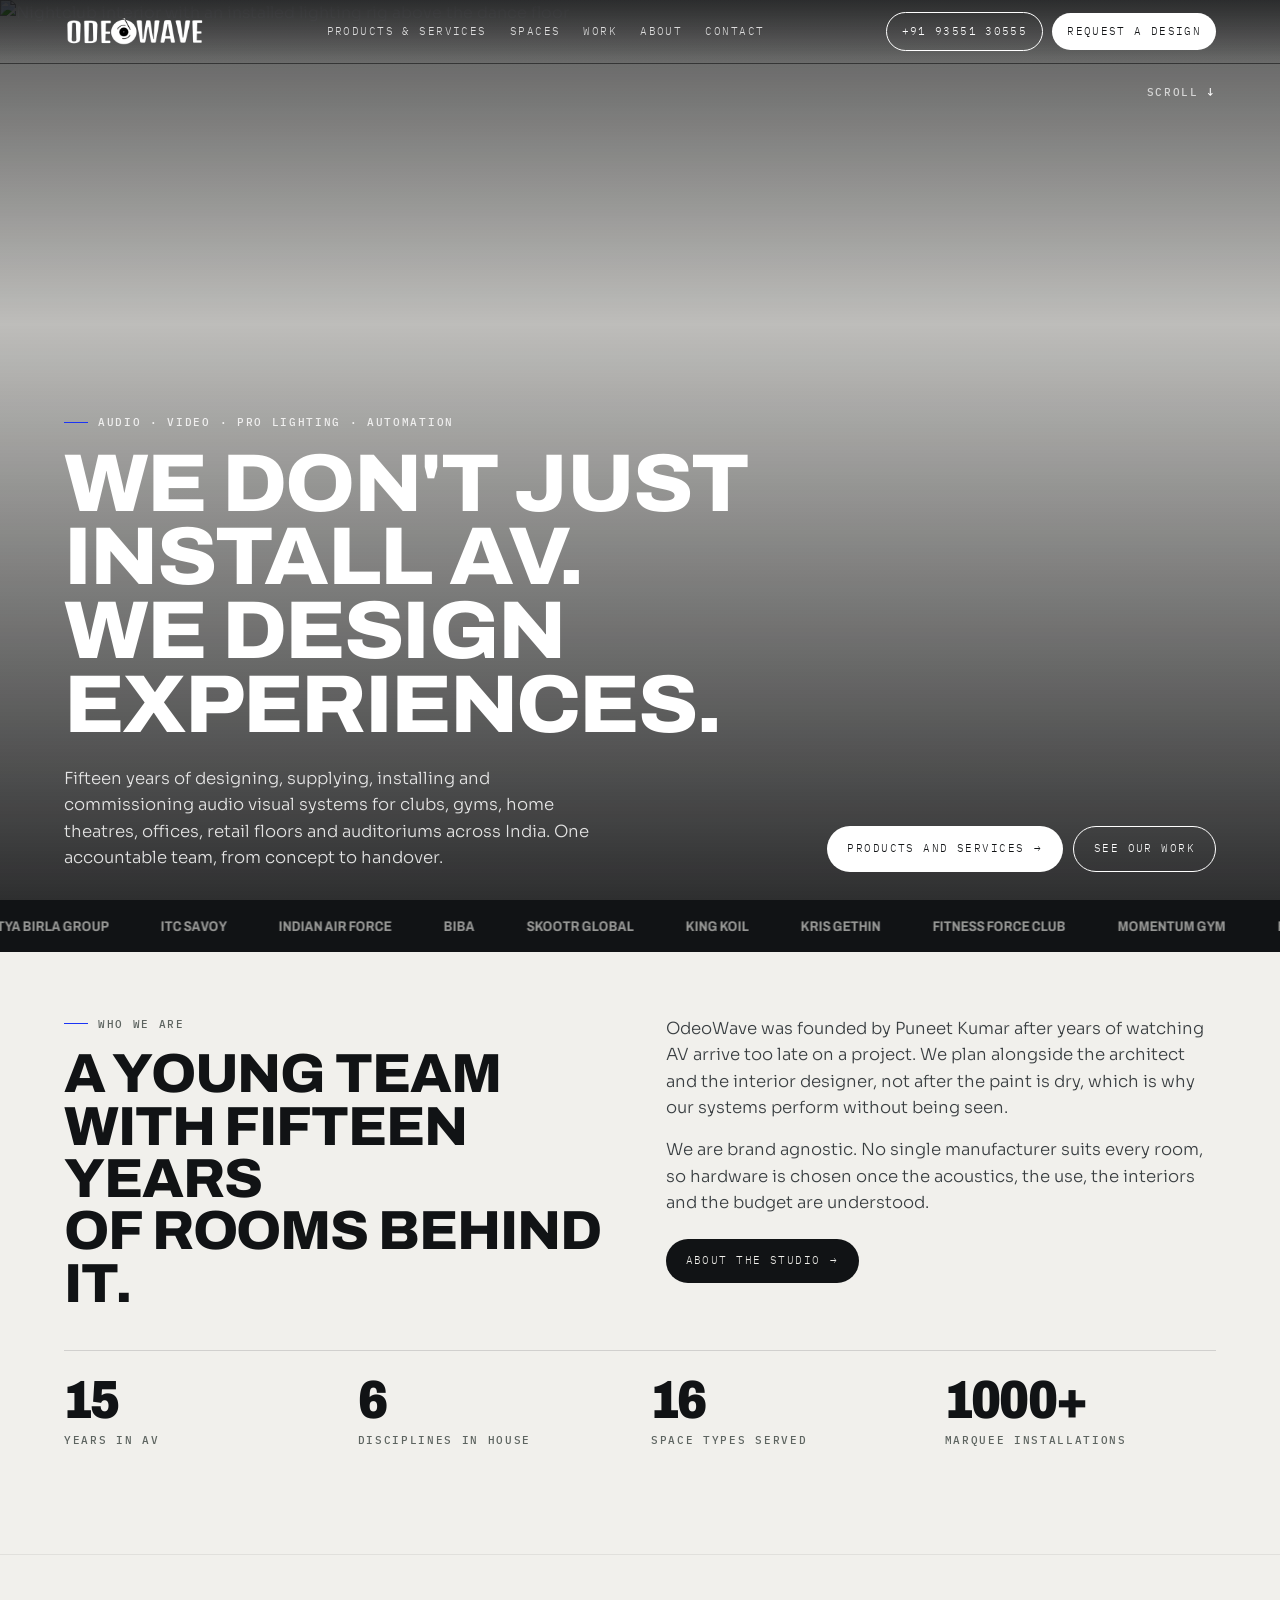
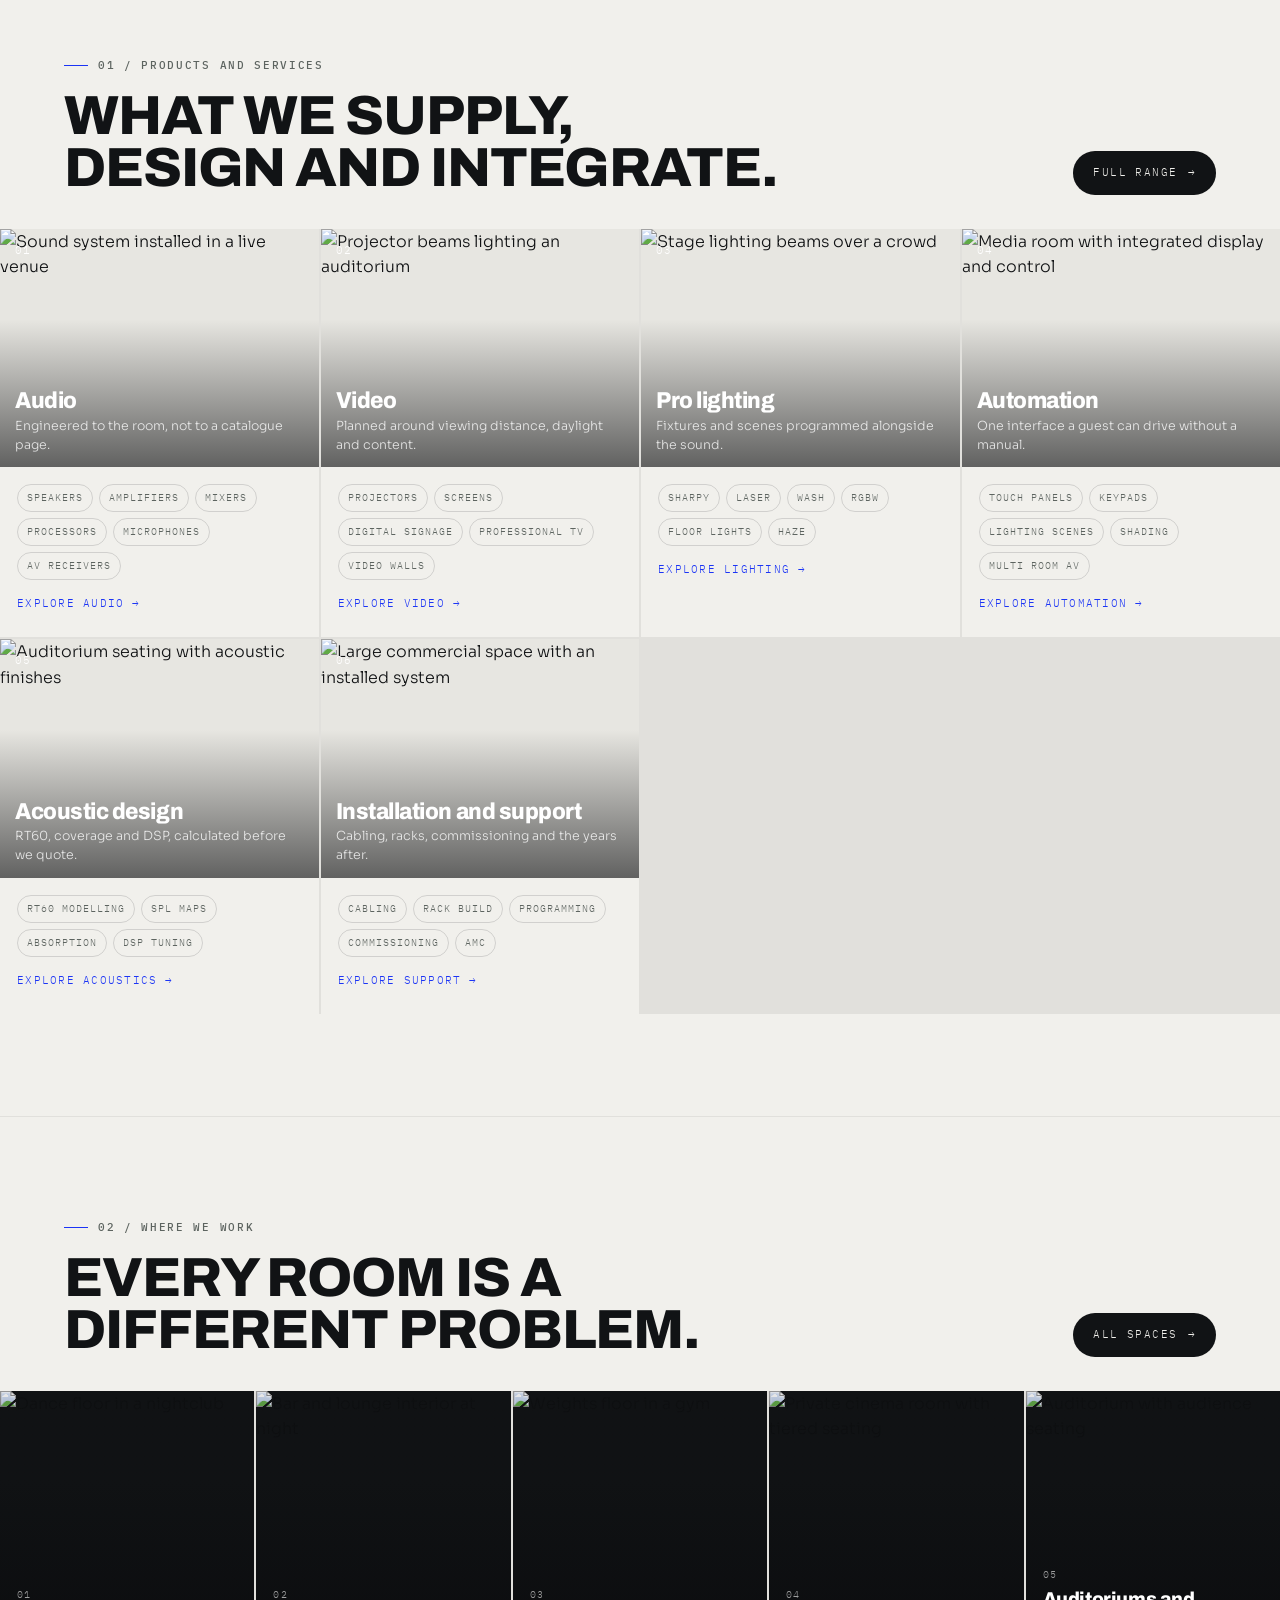
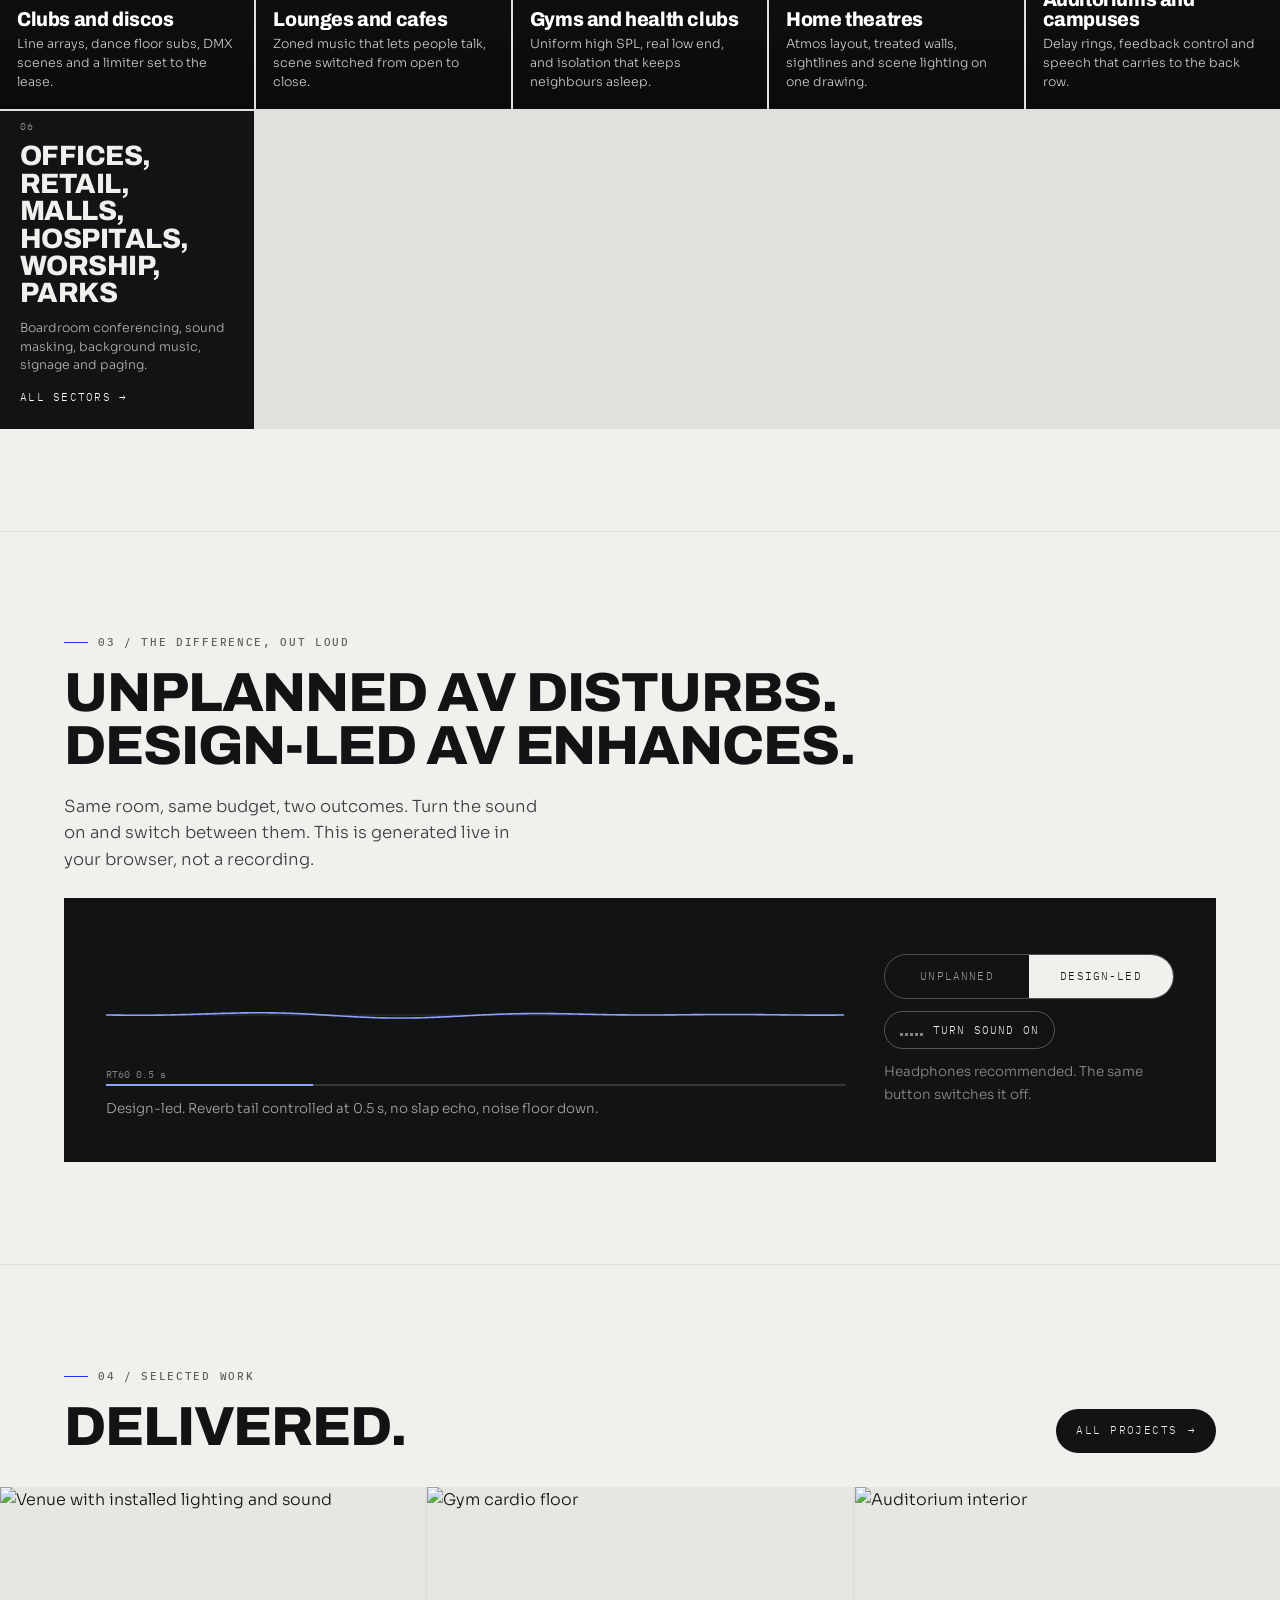
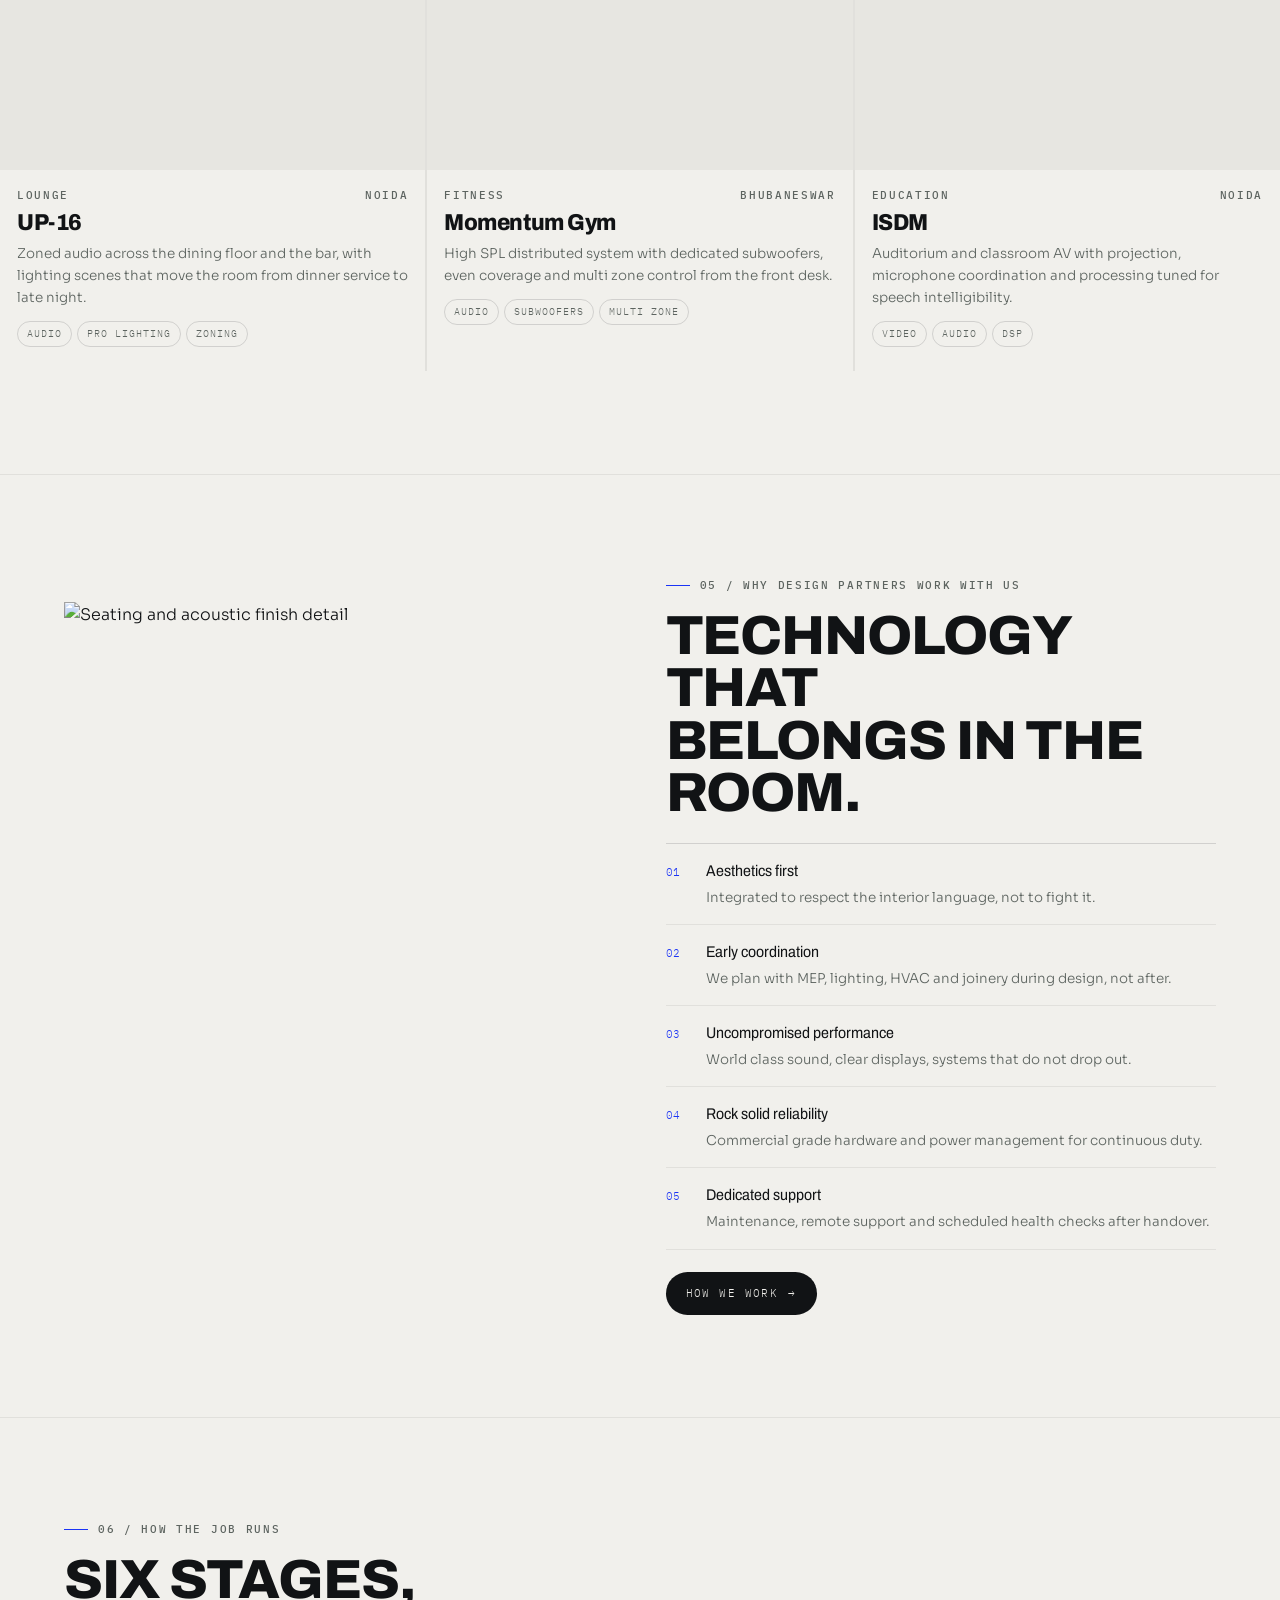
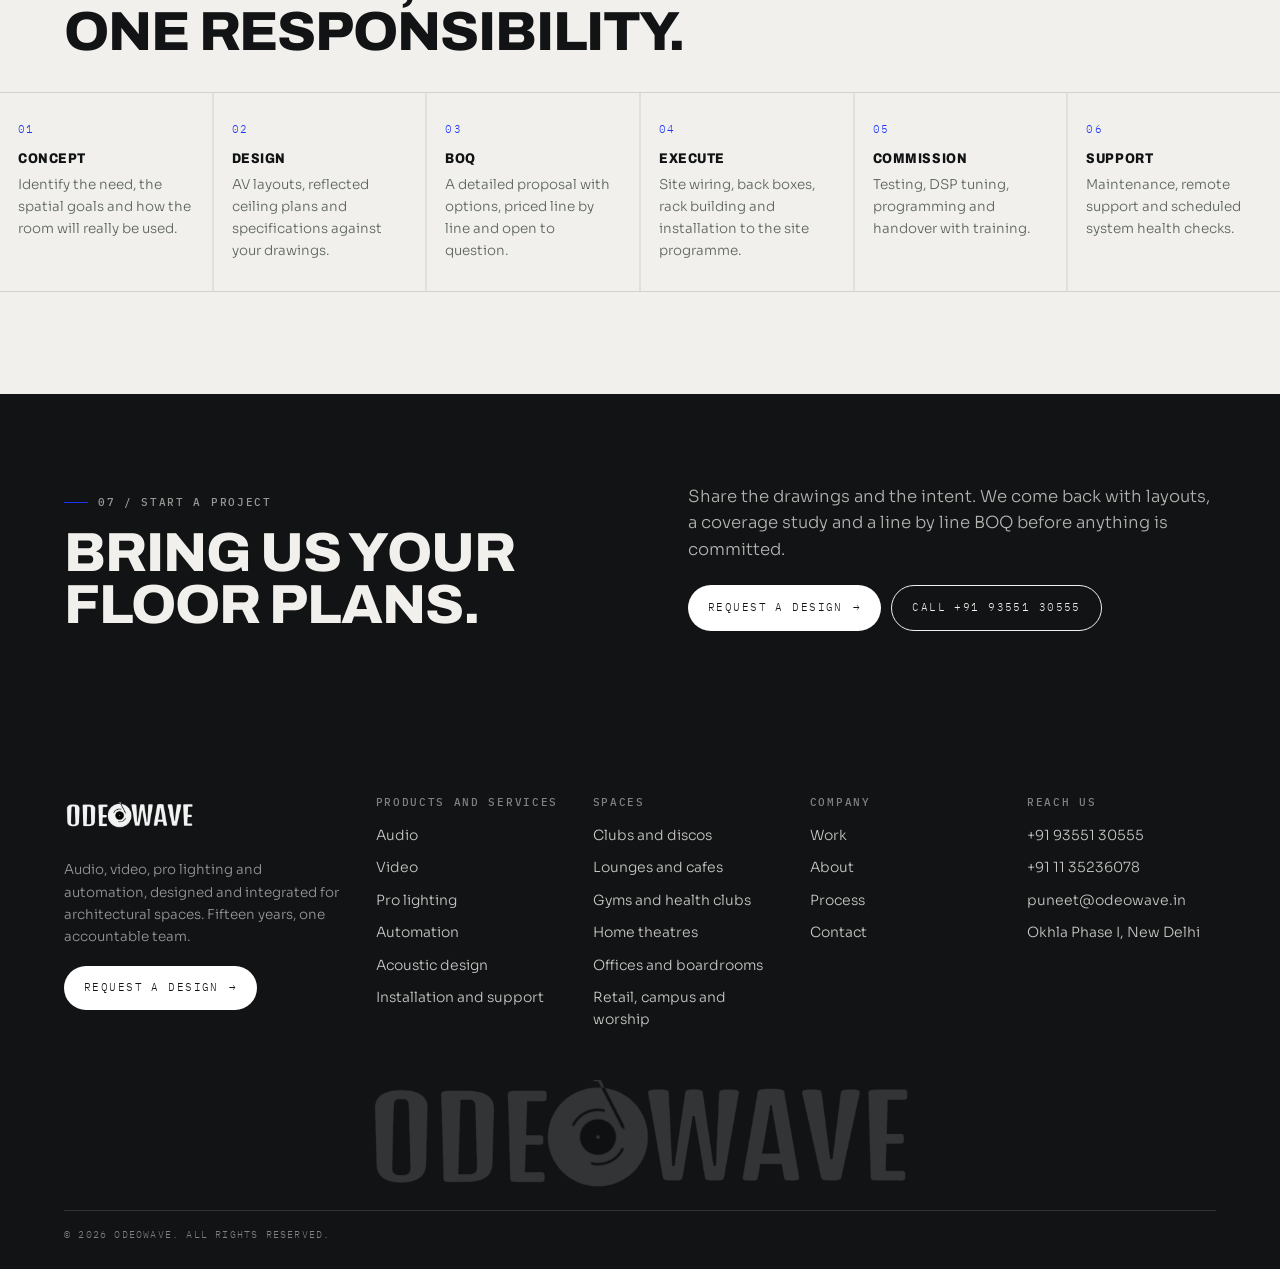
==== commit 25d6e16f: "logo" ====
--- a/index.html
+++ b/index.html
@@ -15,13 +15,51 @@
 <title>ODEOWAVE. Audio, video, lighting and automation for architectural spaces.</title>
 <meta name="description" content="OdeoWave designs, supplies, installs and commissions audio, video, pro lighting and automation systems for clubs, gyms, home theatres, offices, retail and auditoriums. Okhla, New Delhi.">
 <meta name="theme-color" content="#F1F0EC">
+<link rel="icon" type="image/png" href="Odeowave%20logo.png">
 <link rel="preconnect" href="https://fonts.googleapis.com">
 <link rel="preconnect" href="https://fonts.gstatic.com" crossorigin>
 <link href="https://fonts.googleapis.com/css2?family=Archivo:wdth,wght@62..125,400..900&family=IBM+Plex+Mono:wght@400;500&family=Sora:wght@200;300;400;600&display=swap" rel="stylesheet">
 <link rel="stylesheet" href="ow.css">
 </head>
 <body data-page="home">
-<div id="site-nav"></div>
+<nav class="nav onhero" id="nav" aria-label="Main">
+  <a class="brand" href="index.html" aria-label="ODEOWAVE"><img class="brand-logo" src="Odeowave Logo White.png" alt="ODEOWAVE"></a>
+  <div class="navlinks">
+    <a href="capabilities.html">Products &amp; Services</a>
+    <a href="spaces.html">Spaces</a>
+    <a href="work.html">Work</a>
+    <a href="about.html">About</a>
+    <a href="contact.html">Contact</a>
+  </div>
+  <div class="navright">
+    <a class="btn sm ghost phone" href="tel:+919355130555">+91 93551 30555</a>
+    <a class="btn sm light cta" href="contact.html">Request a design</a>
+    <button class="burger" id="burger" aria-label="Open menu" aria-expanded="false" aria-controls="drawer">
+      <i></i><i></i><i></i>
+    </button>
+  </div>
+</nav>
+<div class="drawer" id="drawer" hidden>
+  <nav aria-label="Mobile">
+    <a href="index.html" aria-current="page">Home</a>
+    <a href="capabilities.html">Products &amp; Services</a>
+    <a href="spaces.html">Spaces</a>
+    <a href="work.html">Work</a>
+    <a href="about.html">About</a>
+    <a href="contact.html">Contact</a>
+  </nav>
+  <div class="foot">
+    <div>
+      <h4 style="color:rgba(241,240,236,.5);font-family:var(--mono);font-size:10.5px;letter-spacing:.16em;text-transform:uppercase;margin:0 0 8px">Reach us</h4>
+      <a href="tel:+919355130555">+91 93551 30555</a>
+      <a href="mailto:puneet@odeowave.in">puneet@odeowave.in</a>
+    </div>
+    <div>
+      <h4 style="color:rgba(241,240,236,.5);font-family:var(--mono);font-size:10.5px;letter-spacing:.16em;text-transform:uppercase;margin:0 0 8px">Studio</h4>
+      <span style="color:rgba(241,240,236,.8);font-size:13.5px;line-height:1.45;display:block">B-112, DDA Sheds, Pocket A,<br>Okhla Phase I, Okhla Industrial Estate,<br>New Delhi, Delhi 110020, India</span>
+    </div>
+  </div>
+</div>
 
 <header class="hero">
   <div class="bg">
@@ -312,7 +350,53 @@
   </div>
 </section>
 
-<div id="site-footer"></div>
+<footer>
+  <div class="fgrid">
+    <div>
+      <a class="brand footer-brand" href="index.html" aria-label="ODEOWAVE">
+        <img class="brand-logo footer-logo" src="Odeowave Logo White.png" alt="ODEOWAVE">
+      </a>
+      <p class="small" style="color:rgba(241,240,236,.6);margin-top:13px;max-width:34ch">Audio, video, pro lighting and automation, designed and integrated for architectural spaces. Fifteen years, one accountable team.</p>
+      <div class="btnrow" style="margin-top:18px"><a class="btn light" href="contact.html">Request a design <span class="ar">&rarr;</span></a></div>
+    </div>
+    <div>
+      <h4>Products and services</h4>
+      <a href="capabilities.html#audio">Audio</a>
+      <a href="capabilities.html#video">Video</a>
+      <a href="capabilities.html#lighting">Pro lighting</a>
+      <a href="capabilities.html#automation">Automation</a>
+      <a href="capabilities.html#acoustics">Acoustic design</a>
+      <a href="capabilities.html#service">Installation and support</a>
+    </div>
+    <div>
+      <h4>Spaces</h4>
+      <a href="spaces.html#clubs">Clubs and discos</a>
+      <a href="spaces.html#lounges">Lounges and cafes</a>
+      <a href="spaces.html#gyms">Gyms and health clubs</a>
+      <a href="spaces.html#theatres">Home theatres</a>
+      <a href="spaces.html#corporate">Offices and boardrooms</a>
+      <a href="spaces.html#more">Retail, campus and worship</a>
+    </div>
+    <div>
+      <h4>Company</h4>
+      <a href="work.html">Work</a>
+      <a href="about.html">About</a>
+      <a href="about.html#process">Process</a>
+      <a href="contact.html">Contact</a>
+    </div>
+    <div>
+      <h4>Reach us</h4>
+      <a href="tel:+919355130555">+91 93551 30555</a>
+      <a href="tel:+911135236078">+91 11 35236078</a>
+      <a href="mailto:puneet@odeowave.in">puneet@odeowave.in</a>
+      <a href="https://www.google.com/maps/place/ODEOWAVE/@28.5281382,77.2762818,17z" target="_blank" rel="noopener">Okhla Phase I, New Delhi</a>
+    </div>
+  </div>
+  <div class="fmark" aria-hidden="true"><img class="fmark-logo" src="Odeowave Logo White.png" alt="ODEOWAVE"></div>
+  <div class="fbot">
+    <span>&copy; 2026 Odeowave. All rights reserved.</span>
+  </div>
+</footer>
 <script src="ow.js"></script>
 </body>
 </html>
--- a/ow.css
+++ b/ow.css
@@ -48,8 +48,17 @@
   backdrop-filter:blur(6px);border-color:rgba(255,255,255,.14)}
 .nav.onhero .navlinks a{opacity:.82}
 .nav.onhero .navlinks a:hover,.nav.onhero .navlinks a[aria-current="page"]{opacity:1}
-.brand{font-family:var(--display);font-weight:900;font-size:17px;letter-spacing:.24em;
-  font-variation-settings:"wdth" 86;white-space:nowrap}
+.brand{display:inline-flex;align-items:center;line-height:1;text-decoration:none;white-space:nowrap}
+.brand-logo{height:28px;width:auto;max-width:200px;object-fit:contain;display:block;transition:filter .35s,opacity .3s}
+.brand:hover .brand-logo{opacity:.82}
+
+.nav.onhero .brand-logo,
+body.menu .nav .brand-logo{filter:none}
+.nav.solid:not(.onhero) .brand-logo{filter:brightness(0)}
+
+.footer-brand{display:inline-block;margin-bottom:6px}
+.footer-logo{height:26px;width:auto;max-width:180px;opacity:.95;display:block}
+.footer-brand:hover .footer-logo{opacity:1}
 .navlinks{display:flex;gap:clamp(14px,1.8vw,26px)}
 .navlinks a{font-family:var(--mono);font-size:11px;letter-spacing:.13em;text-transform:uppercase;
   opacity:.72;transition:opacity .3s;white-space:nowrap}
@@ -115,20 +124,21 @@
 @keyframes zoom{to{transform:scale(1)}}
 .hero .scrim{position:absolute;inset:0;
   background:linear-gradient(180deg,rgba(8,9,11,.66) 0%,rgba(8,9,11,.22) 36%,rgba(8,9,11,.84) 100%)}
-.hero .inner{position:relative;padding:0 var(--pad) 28px;width:100%}
+.hero .inner{position:relative;padding:calc(var(--nav-h) + clamp(20px,3.5vw,36px)) var(--pad) 28px;width:100%}
 .hero h1{max-width:16ch}
 .hero .sub{display:flex;justify-content:space-between;align-items:flex-end;gap:26px;flex-wrap:wrap;margin-top:24px}
 .hero .lead{color:rgba(255,255,255,.85);max-width:46ch}
 .hero .lbl{color:rgba(255,255,255,.7)}
 .hero .lbl b{color:#fff}
 .scrollcue{position:absolute;right:var(--pad);top:calc(var(--nav-h) + 20px);text-align:right}
-.pagehero{position:relative;min-height:clamp(320px,52vh,520px);display:flex;align-items:flex-end;
+.pagehero{position:relative;min-height:clamp(380px,56vh,560px);display:flex;align-items:flex-end;
   color:#fff;overflow:hidden}
 .pagehero .bg{position:absolute;inset:0}
 .pagehero .bg img{width:100%;height:100%;object-fit:cover}
 .pagehero .scrim{position:absolute;inset:0;
   background:linear-gradient(180deg,rgba(8,9,11,.62) 0%,rgba(8,9,11,.3) 45%,rgba(8,9,11,.8) 100%)}
-.pagehero .inner{position:relative;padding:0 var(--pad) 32px;width:100%}
+.pagehero .inner{position:relative;padding:calc(var(--nav-h) + clamp(32px,5vw,60px)) var(--pad) clamp(30px,4.5vw,48px);width:100%}
+.pagehero .eyebrow{margin-bottom:clamp(16px,2.2vw,24px)}
 .pagehero .lead{color:rgba(255,255,255,.85);margin-top:18px}
 
 .logostrip{background:var(--ink);color:var(--paper);padding:13px 0;overflow:hidden;white-space:nowrap}
@@ -302,9 +312,8 @@
   font-family:var(--mono);font-weight:500;text-transform:uppercase}
 footer a{display:block;padding:5px 0;color:rgba(241,240,236,.82);font-size:14px;transition:color .3s}
 footer a:hover{color:#fff}
-.fmark{font-family:var(--display);font-weight:900;font-size:clamp(28px,10.6vw,150px);
-  font-variation-settings:"wdth" 112;line-height:.82;letter-spacing:-.02em;margin-top:44px;opacity:.15;
-  white-space:nowrap;display:flex;justify-content:center;text-align:center;width:100%}
+.fmark{margin-top:44px;display:flex;justify-content:center;align-items:center;width:100%;overflow:hidden;pointer-events:none}
+.fmark-logo{width:min(100%,960px);height:auto;max-height:110px;object-fit:contain;opacity:.14;display:block}
 .fbot{display:flex;justify-content:space-between;gap:14px;flex-wrap:wrap;margin-top:20px;
   border-top:1px solid rgba(241,240,236,.14);padding-top:16px}
 .fbot span{font-family:var(--mono);font-size:10px;letter-spacing:.12em;text-transform:uppercase;
@@ -341,6 +350,9 @@
   .stats{gap:16px}
   .fgrid{grid-template-columns:repeat(auto-fit,minmax(min(100%,140px),1fr))}
   .fmark{margin-top:32px}
+  .fmark-logo{max-height:56px;opacity:.12}
+  .brand-logo{height:24px}
+  .footer-logo{height:22px}
   .tile{aspect-ratio:1/1}
   .card .ph{aspect-ratio:16/10}
   .w .ph{aspect-ratio:16/10}
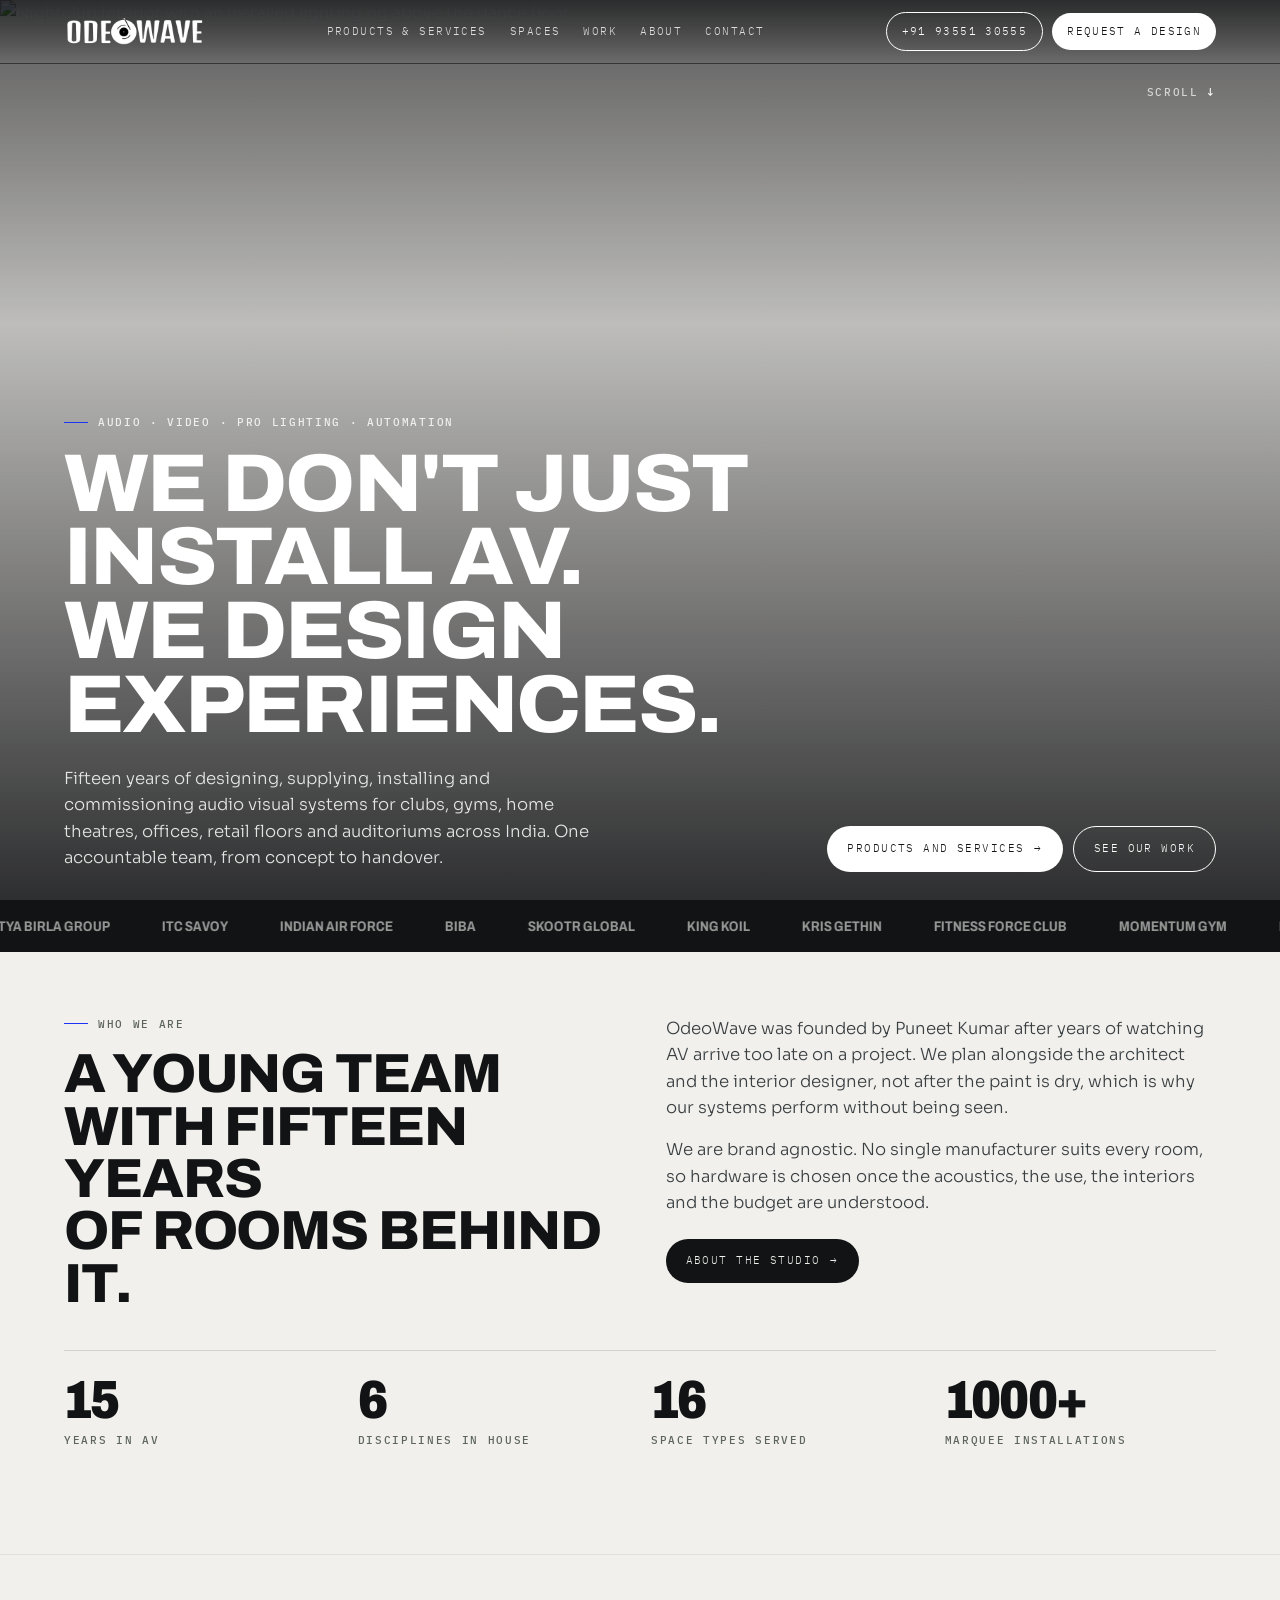
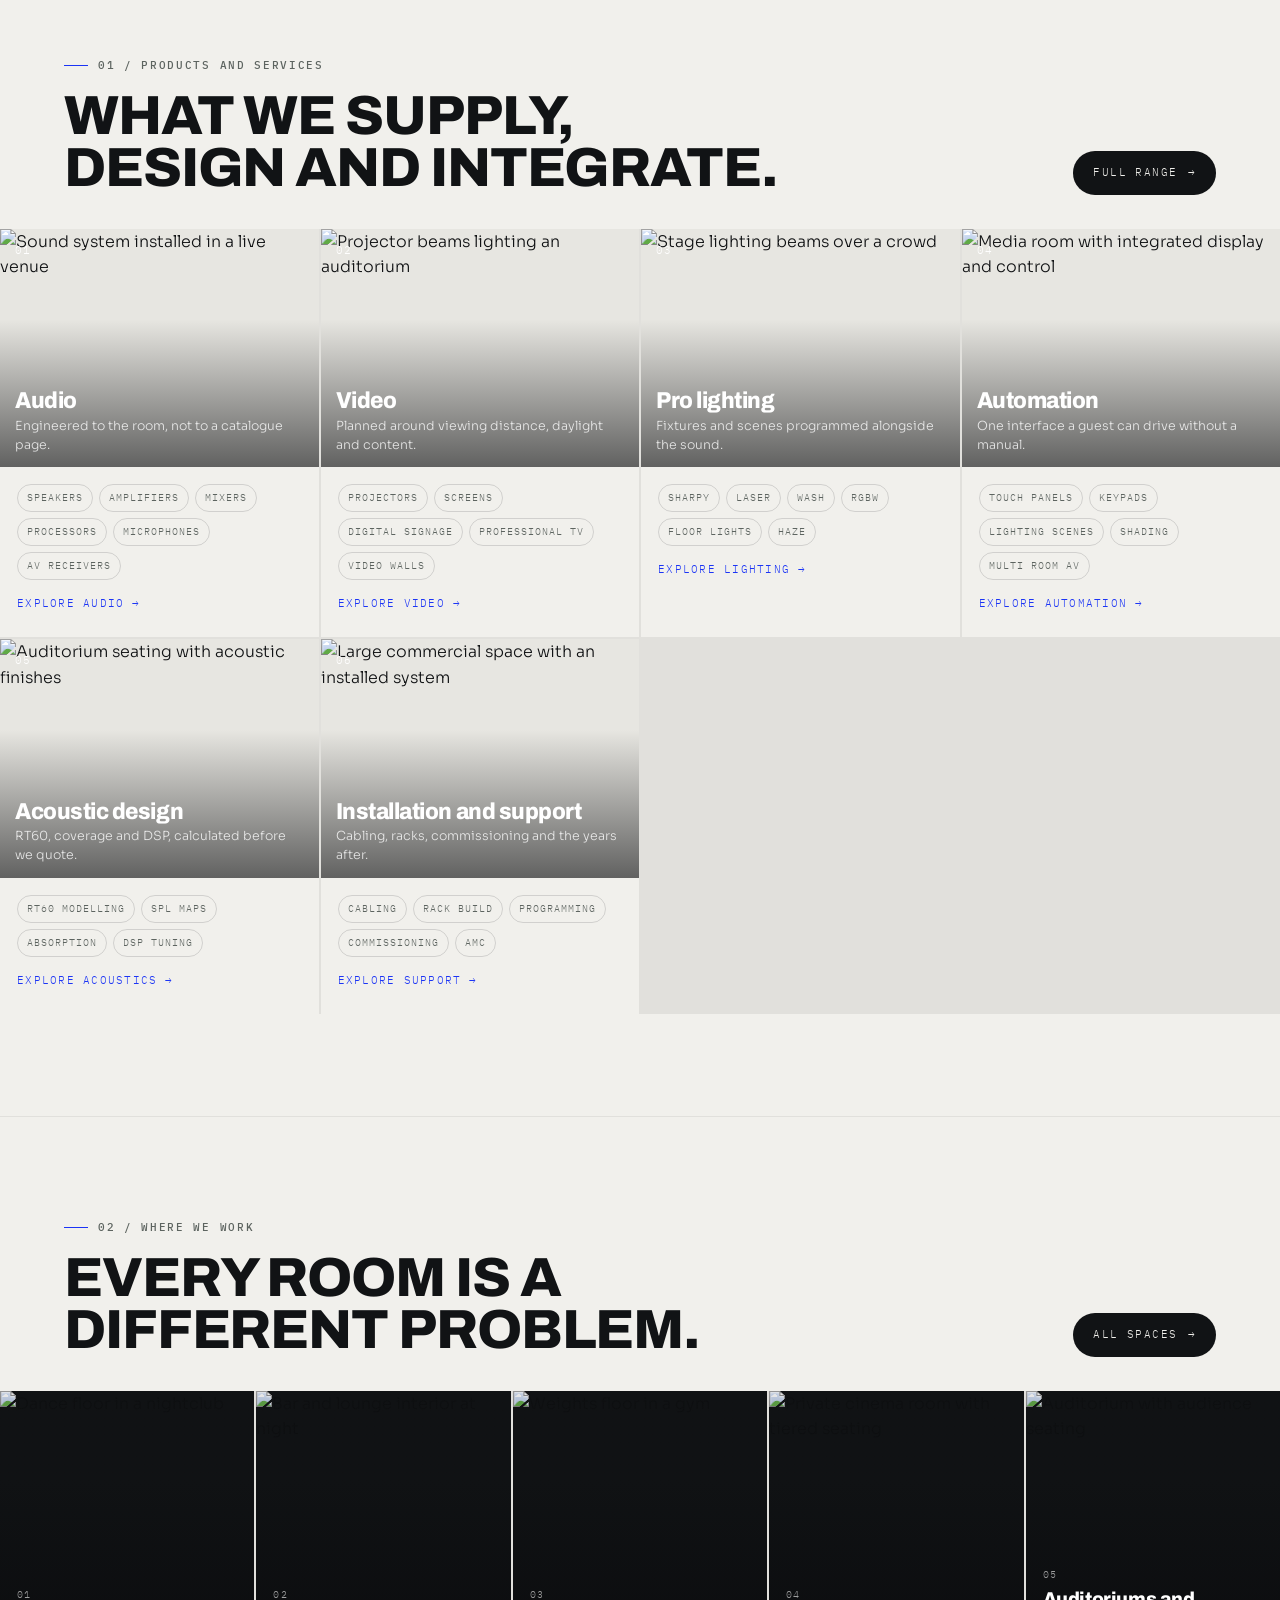
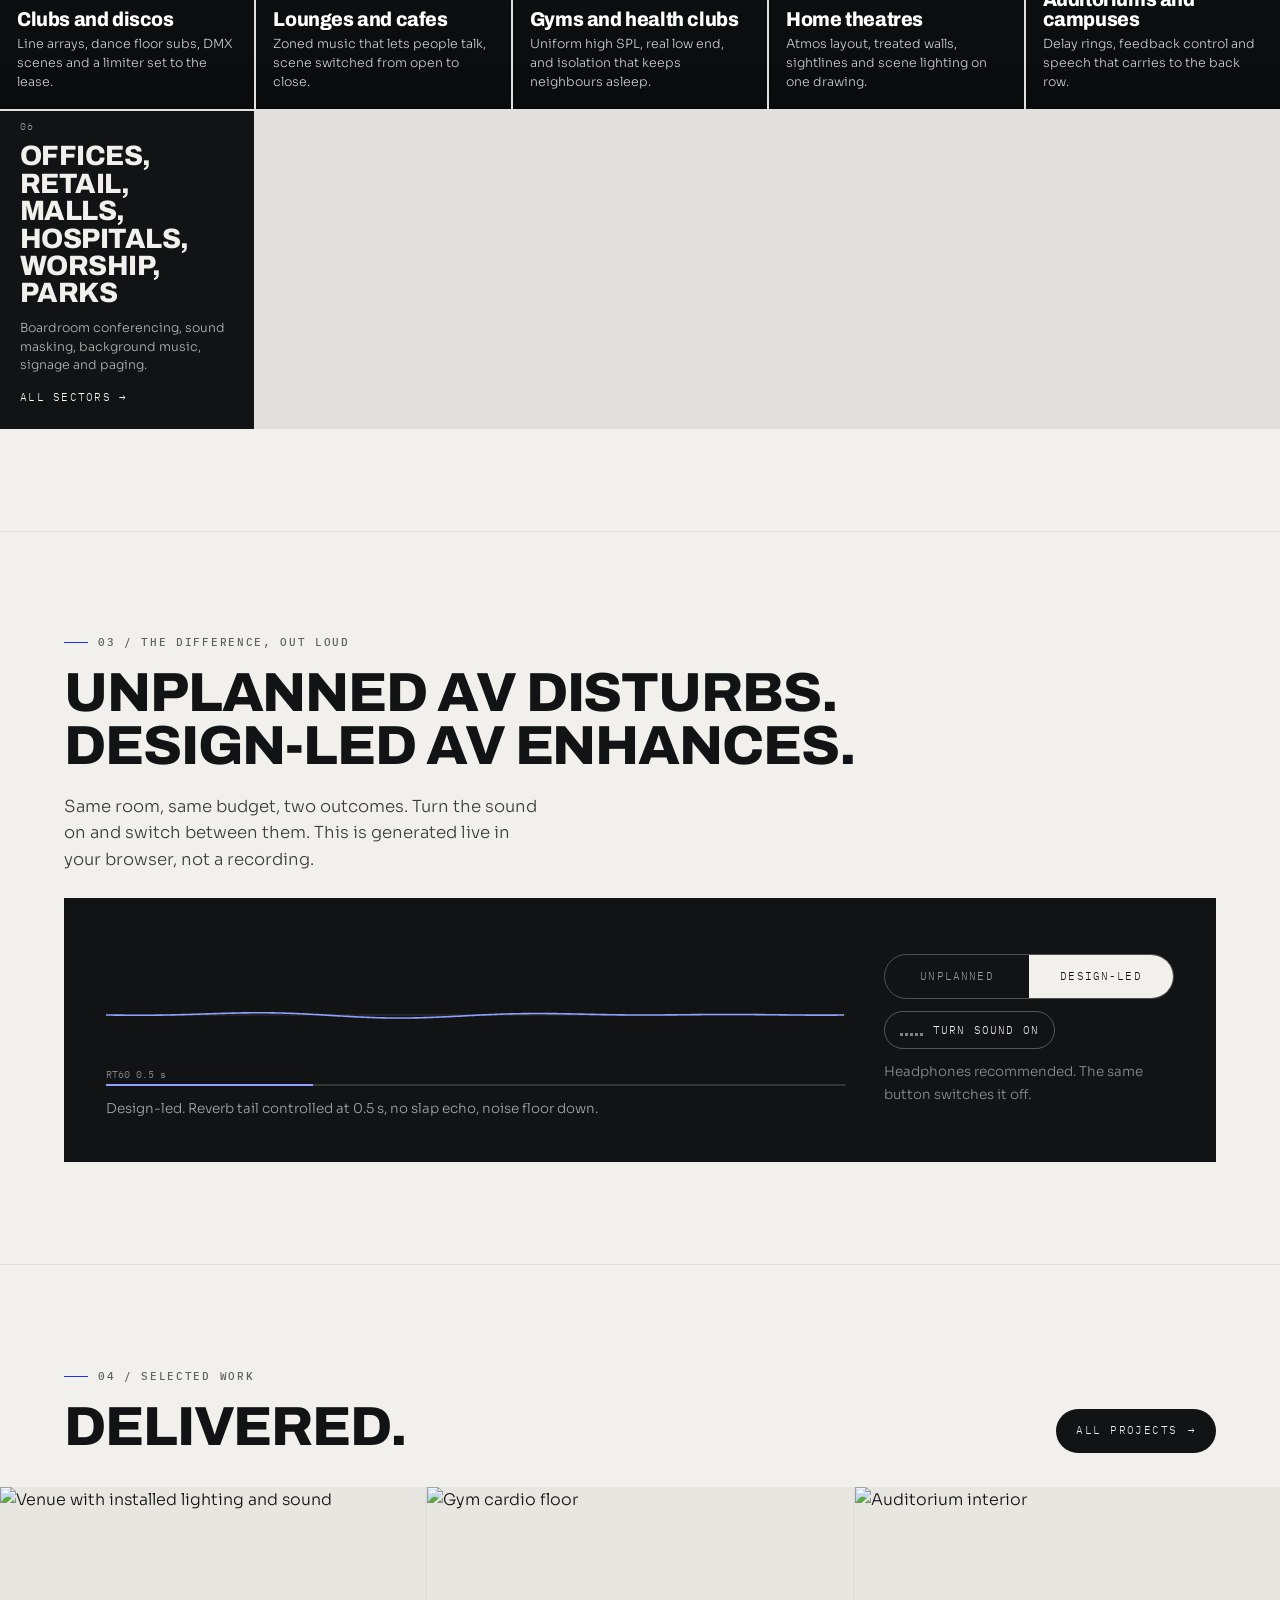
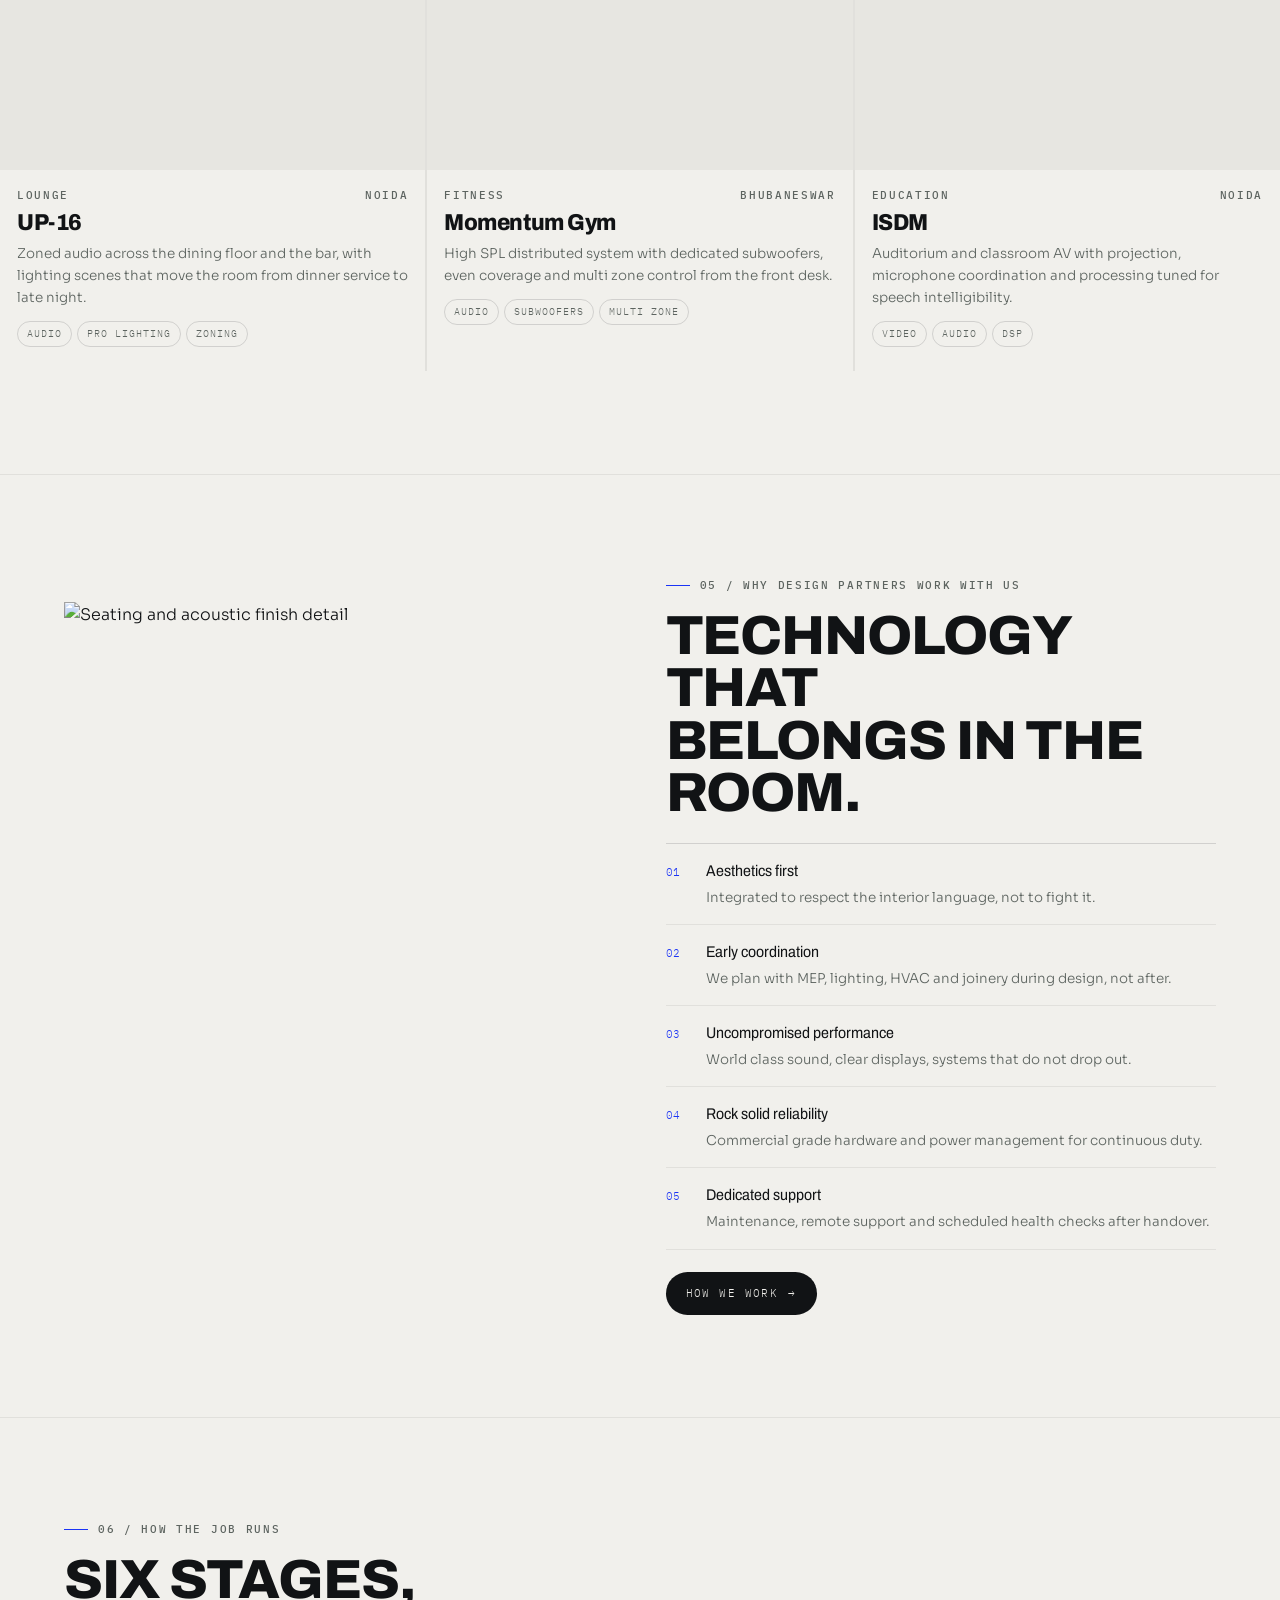
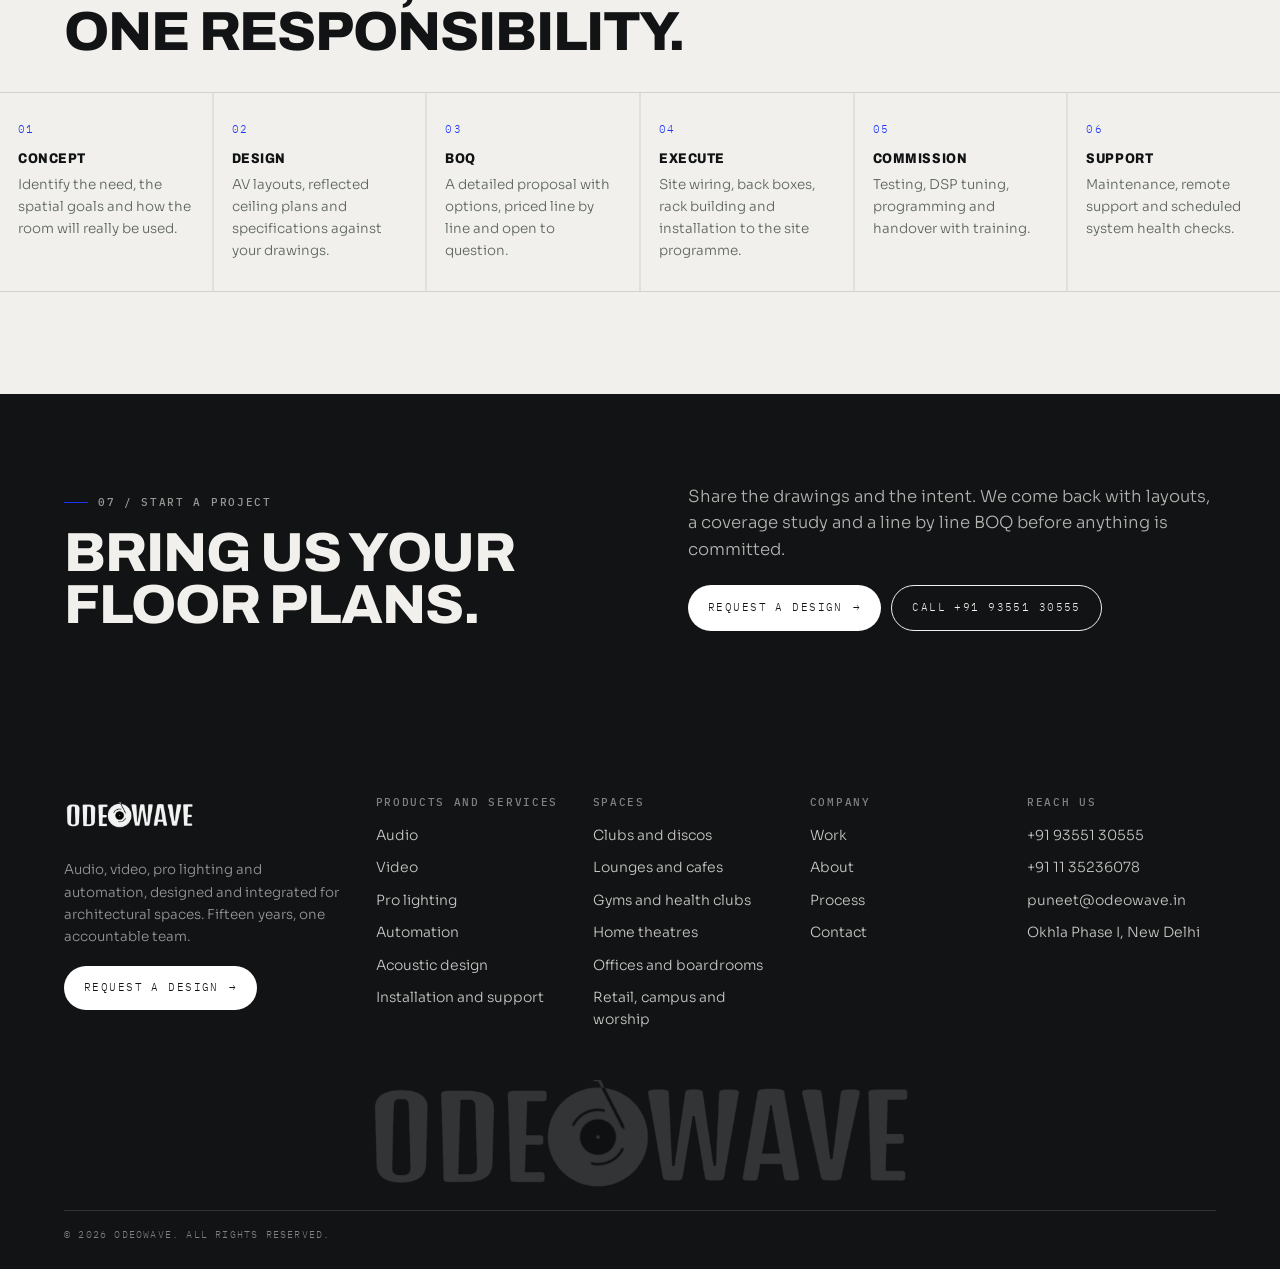
==== commit f94067d6: "dark logo" ====
--- a/index.html
+++ b/index.html
@@ -15,7 +15,7 @@
 <title>ODEOWAVE. Audio, video, lighting and automation for architectural spaces.</title>
 <meta name="description" content="OdeoWave designs, supplies, installs and commissions audio, video, pro lighting and automation systems for clubs, gyms, home theatres, offices, retail and auditoriums. Okhla, New Delhi.">
 <meta name="theme-color" content="#F1F0EC">
-<link rel="icon" type="image/png" href="Odeowave%20logo.png">
+<link rel="icon" type="image/png" href="OdeowaveFavicon.png">
 <link rel="preconnect" href="https://fonts.googleapis.com">
 <link rel="preconnect" href="https://fonts.gstatic.com" crossorigin>
 <link href="https://fonts.googleapis.com/css2?family=Archivo:wdth,wght@62..125,400..900&family=IBM+Plex+Mono:wght@400;500&family=Sora:wght@200;300;400;600&display=swap" rel="stylesheet">
--- a/ow.css
+++ b/ow.css
@@ -49,12 +49,8 @@
 .nav.onhero .navlinks a{opacity:.82}
 .nav.onhero .navlinks a:hover,.nav.onhero .navlinks a[aria-current="page"]{opacity:1}
 .brand{display:inline-flex;align-items:center;line-height:1;text-decoration:none;white-space:nowrap}
-.brand-logo{height:28px;width:auto;max-width:200px;object-fit:contain;display:block;transition:filter .35s,opacity .3s}
+.brand-logo{height:28px;width:auto;max-width:200px;object-fit:contain;display:block;transition:opacity .3s}
 .brand:hover .brand-logo{opacity:.82}
-
-.nav.onhero .brand-logo,
-body.menu .nav .brand-logo{filter:none}
-.nav.solid:not(.onhero) .brand-logo{filter:brightness(0)}
 
 .footer-brand{display:inline-block;margin-bottom:6px}
 .footer-logo{height:26px;width:auto;max-width:180px;opacity:.95;display:block}
